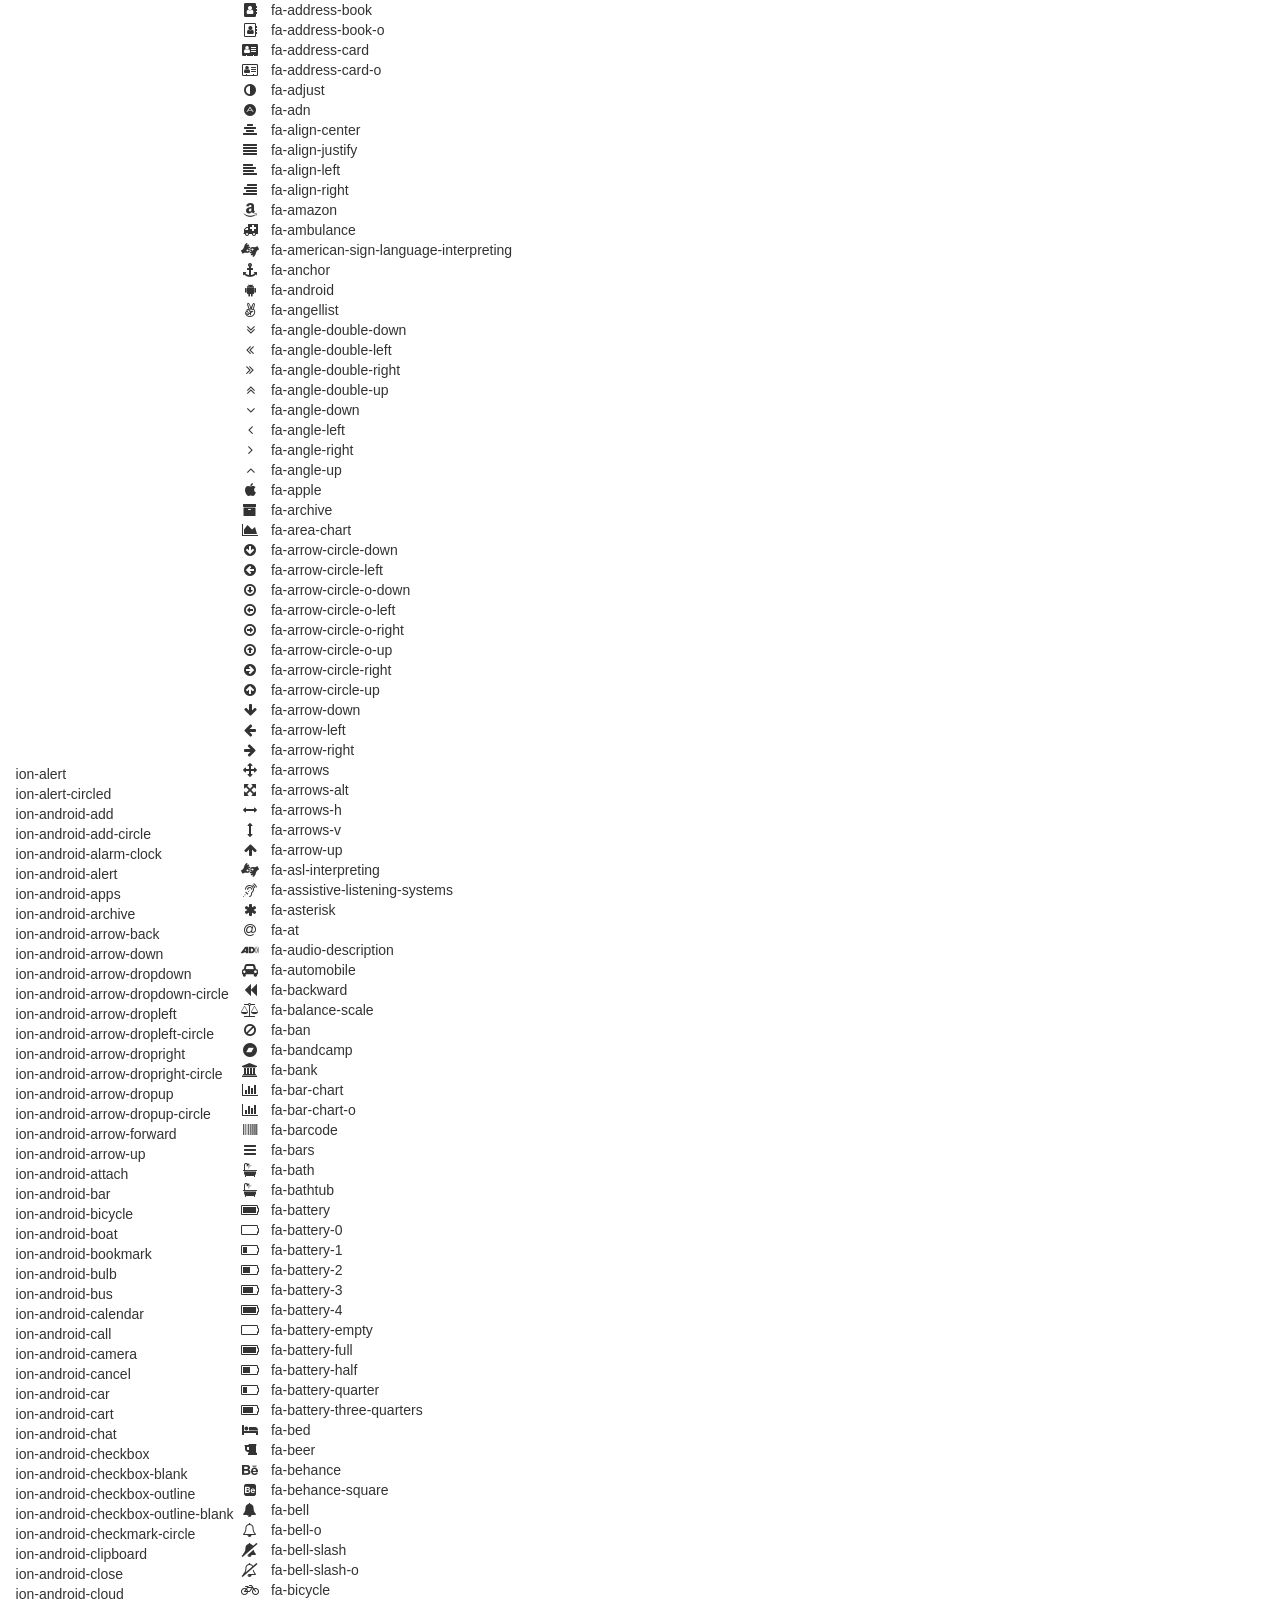
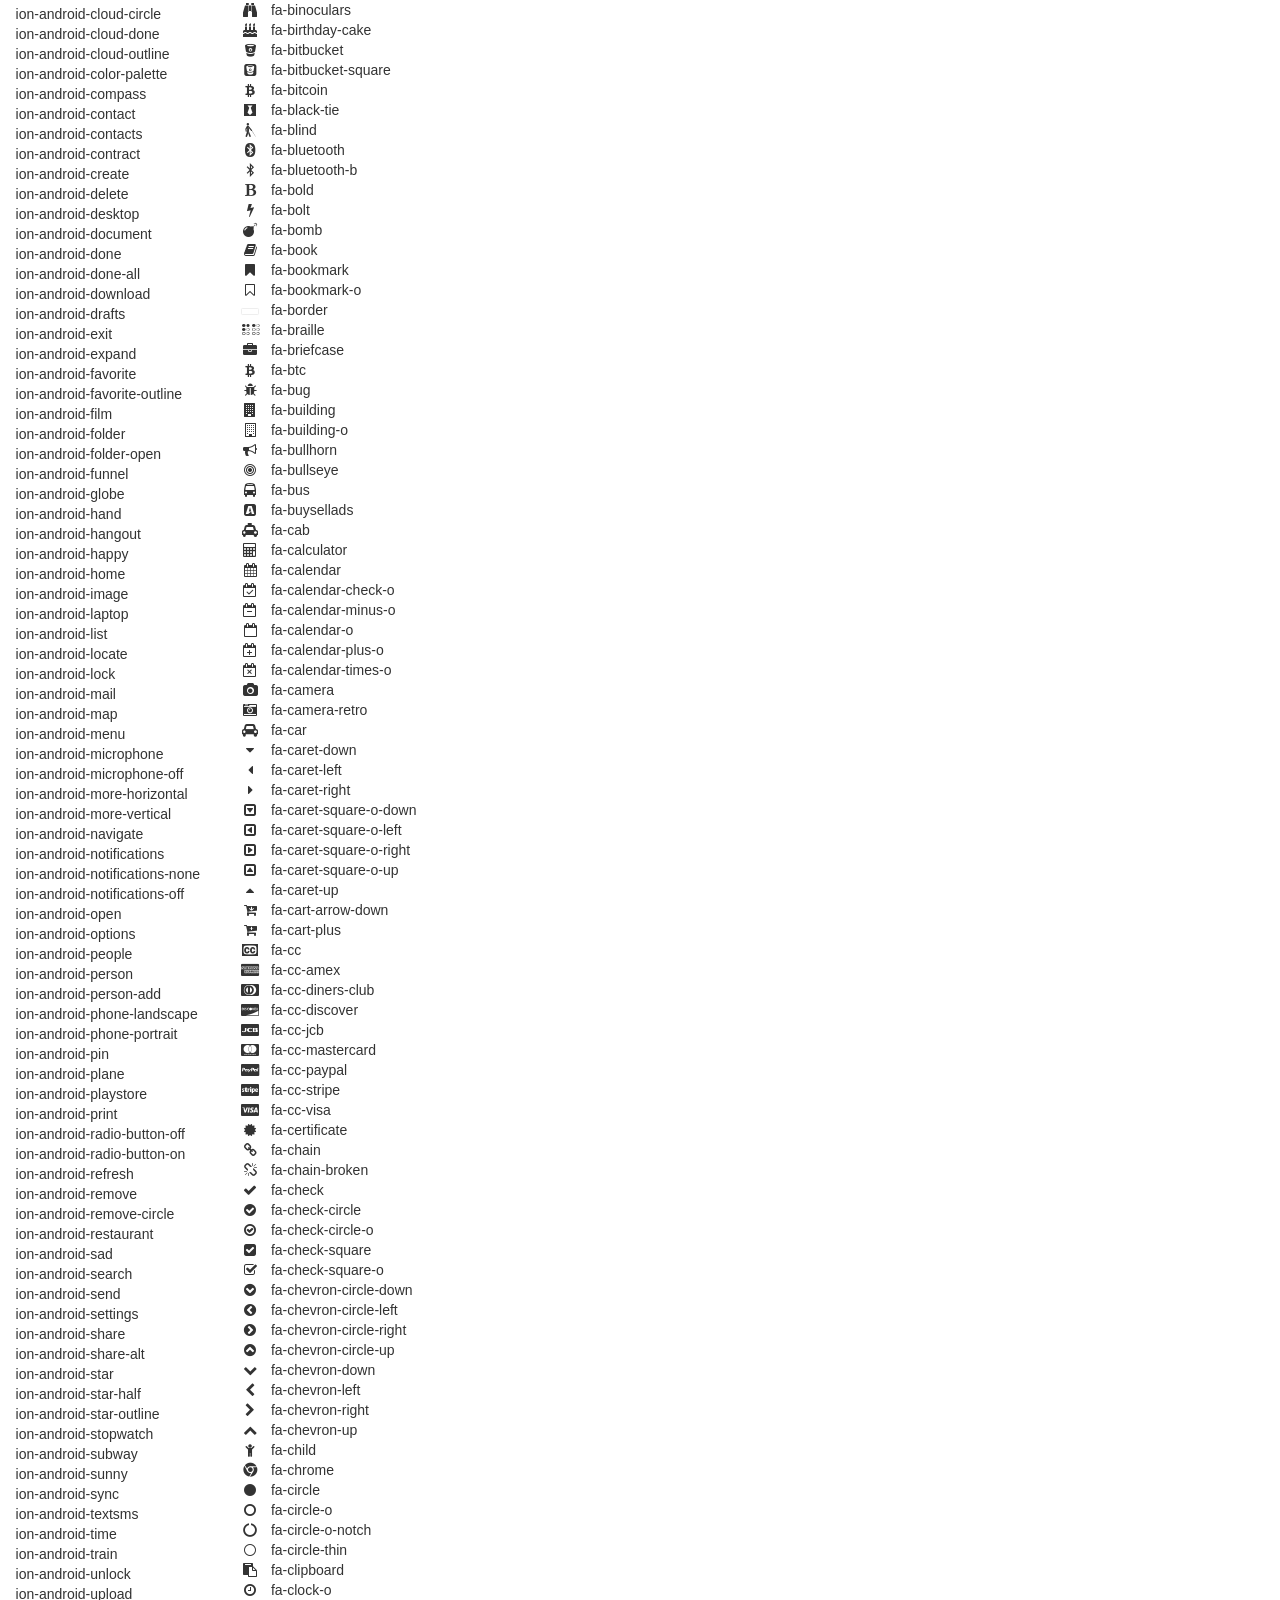
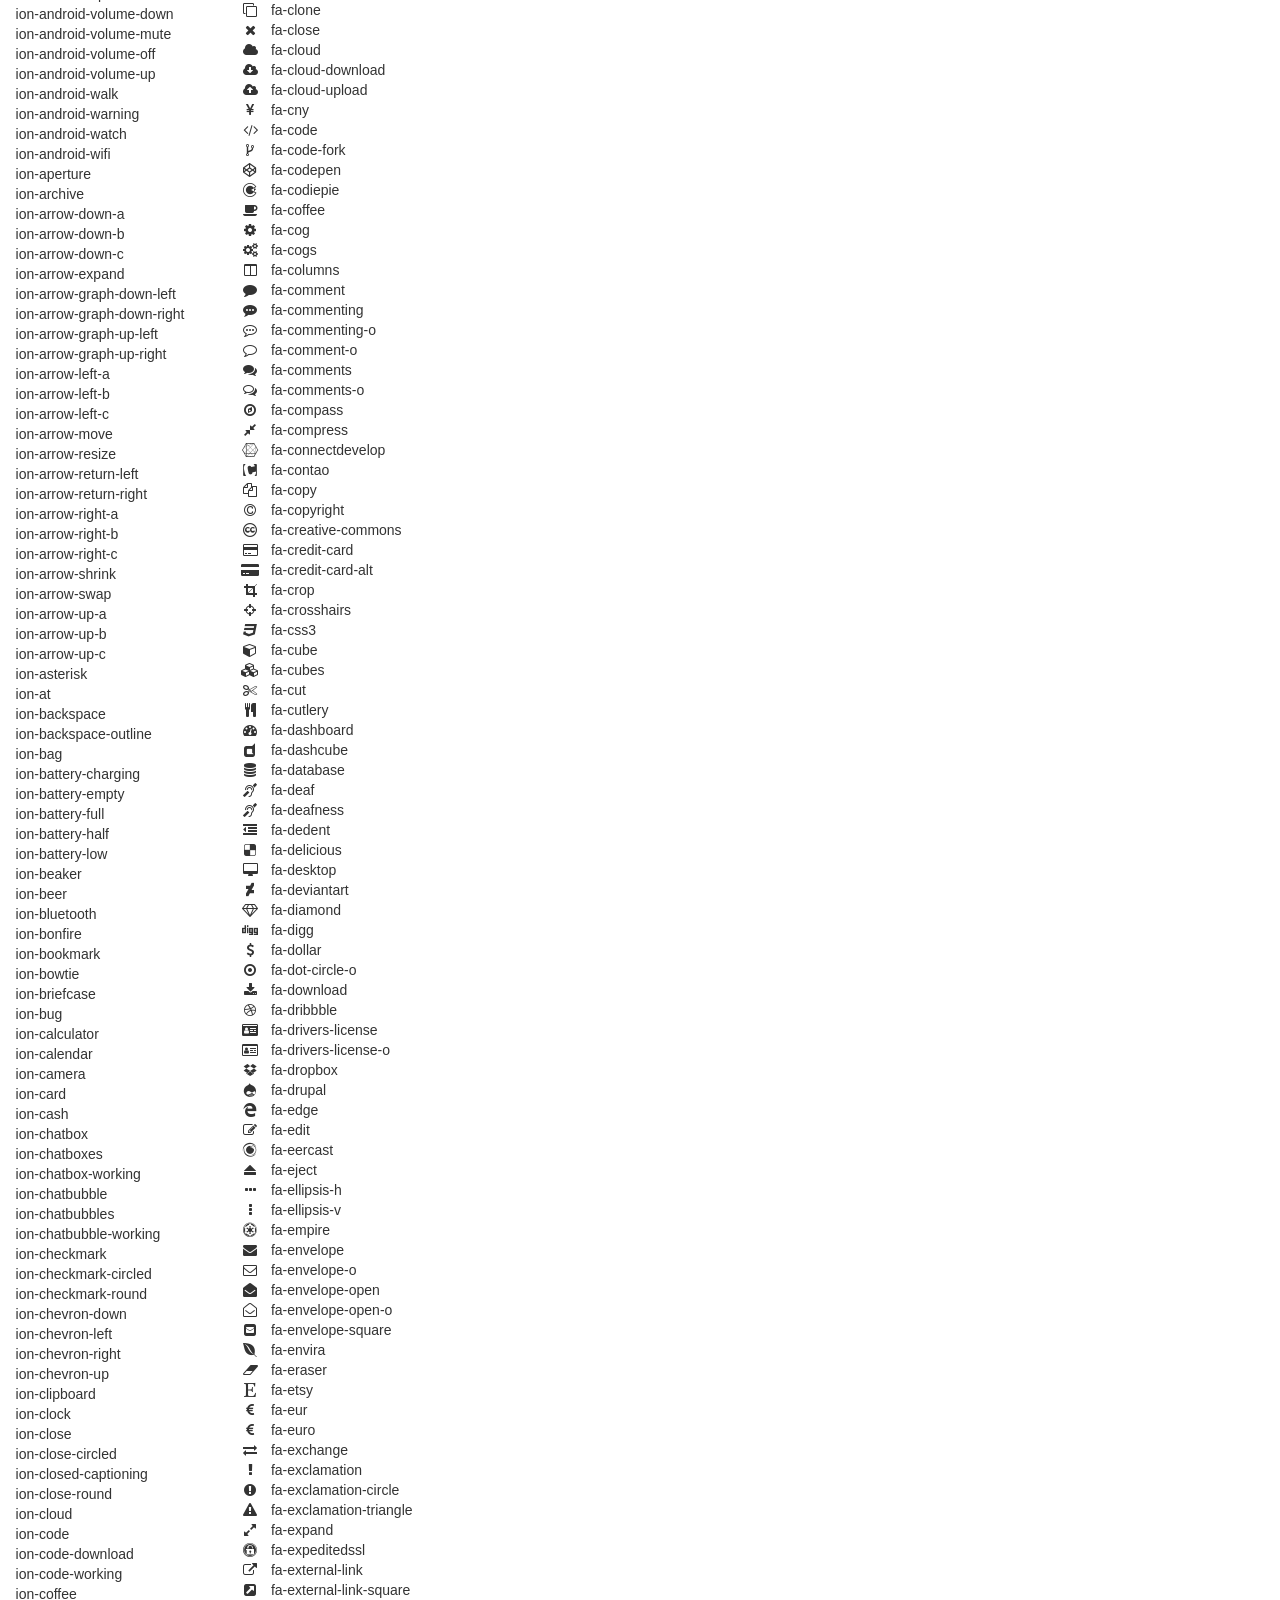
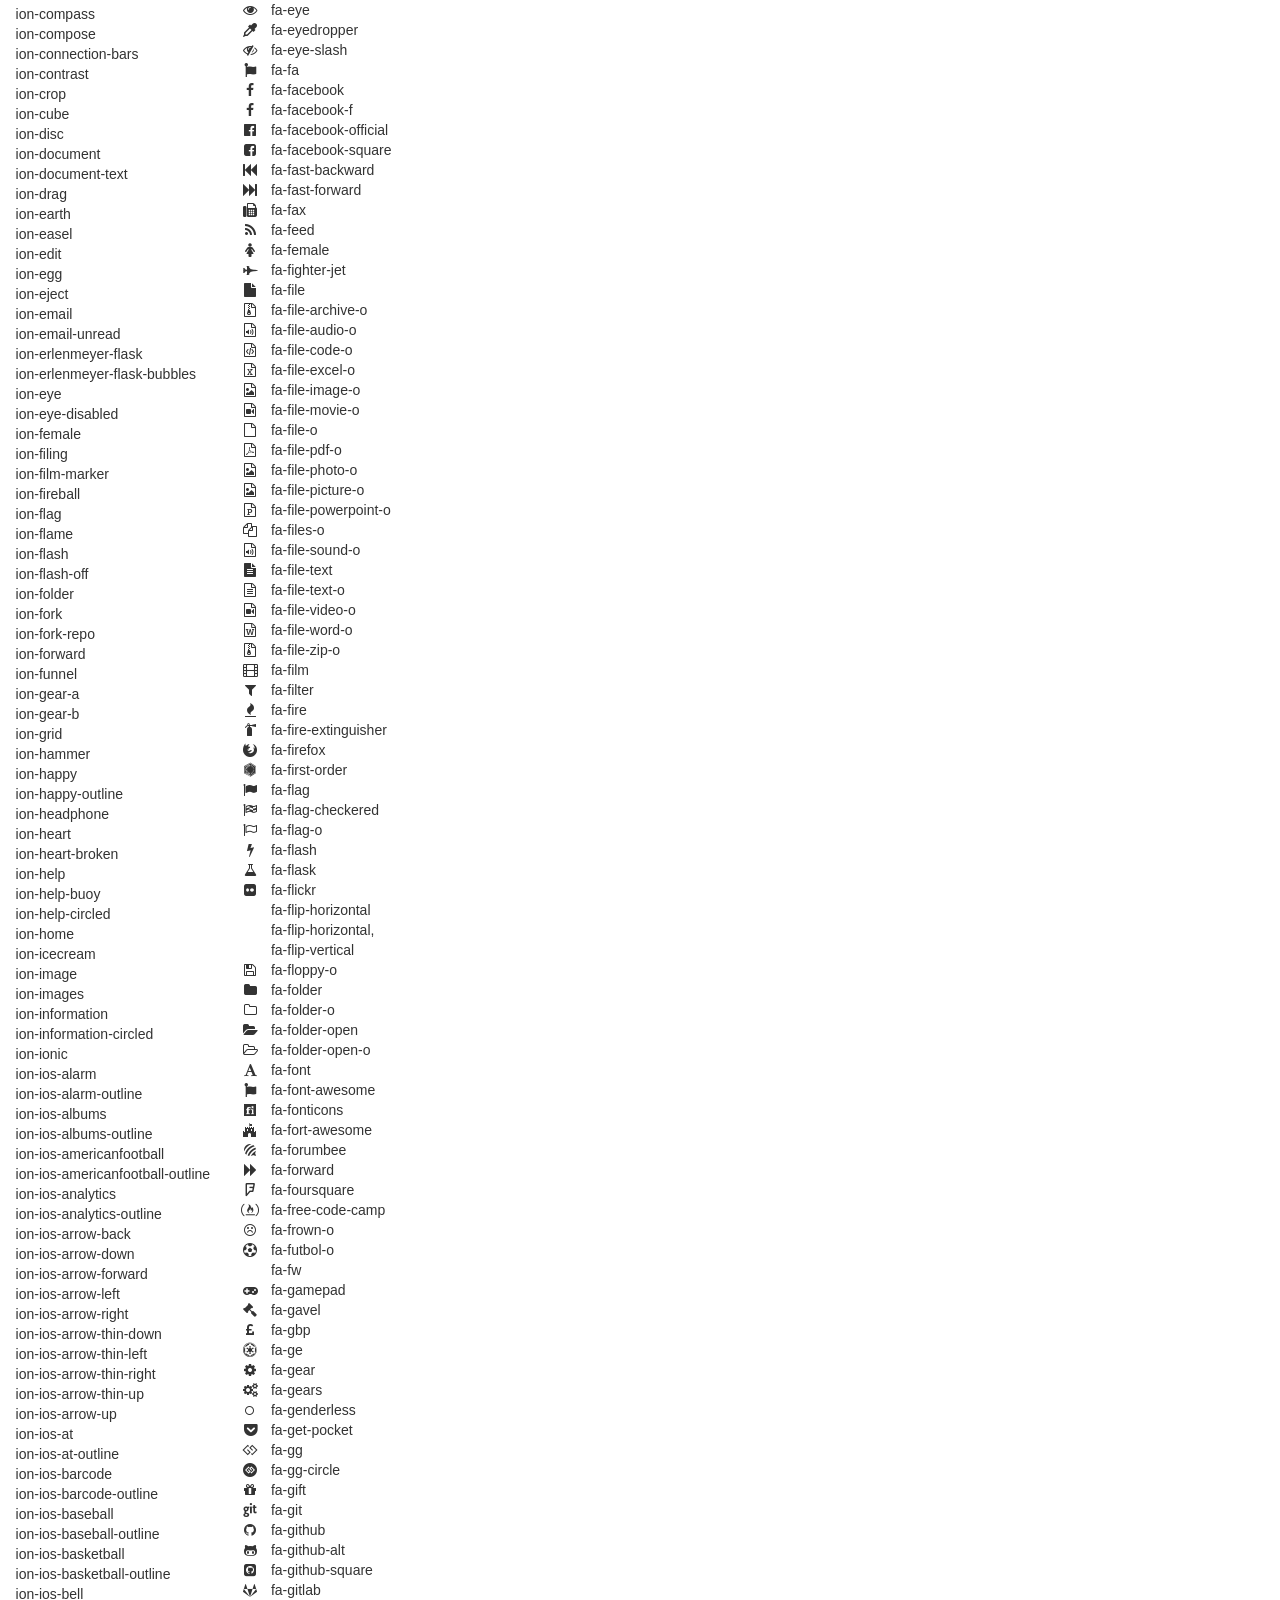
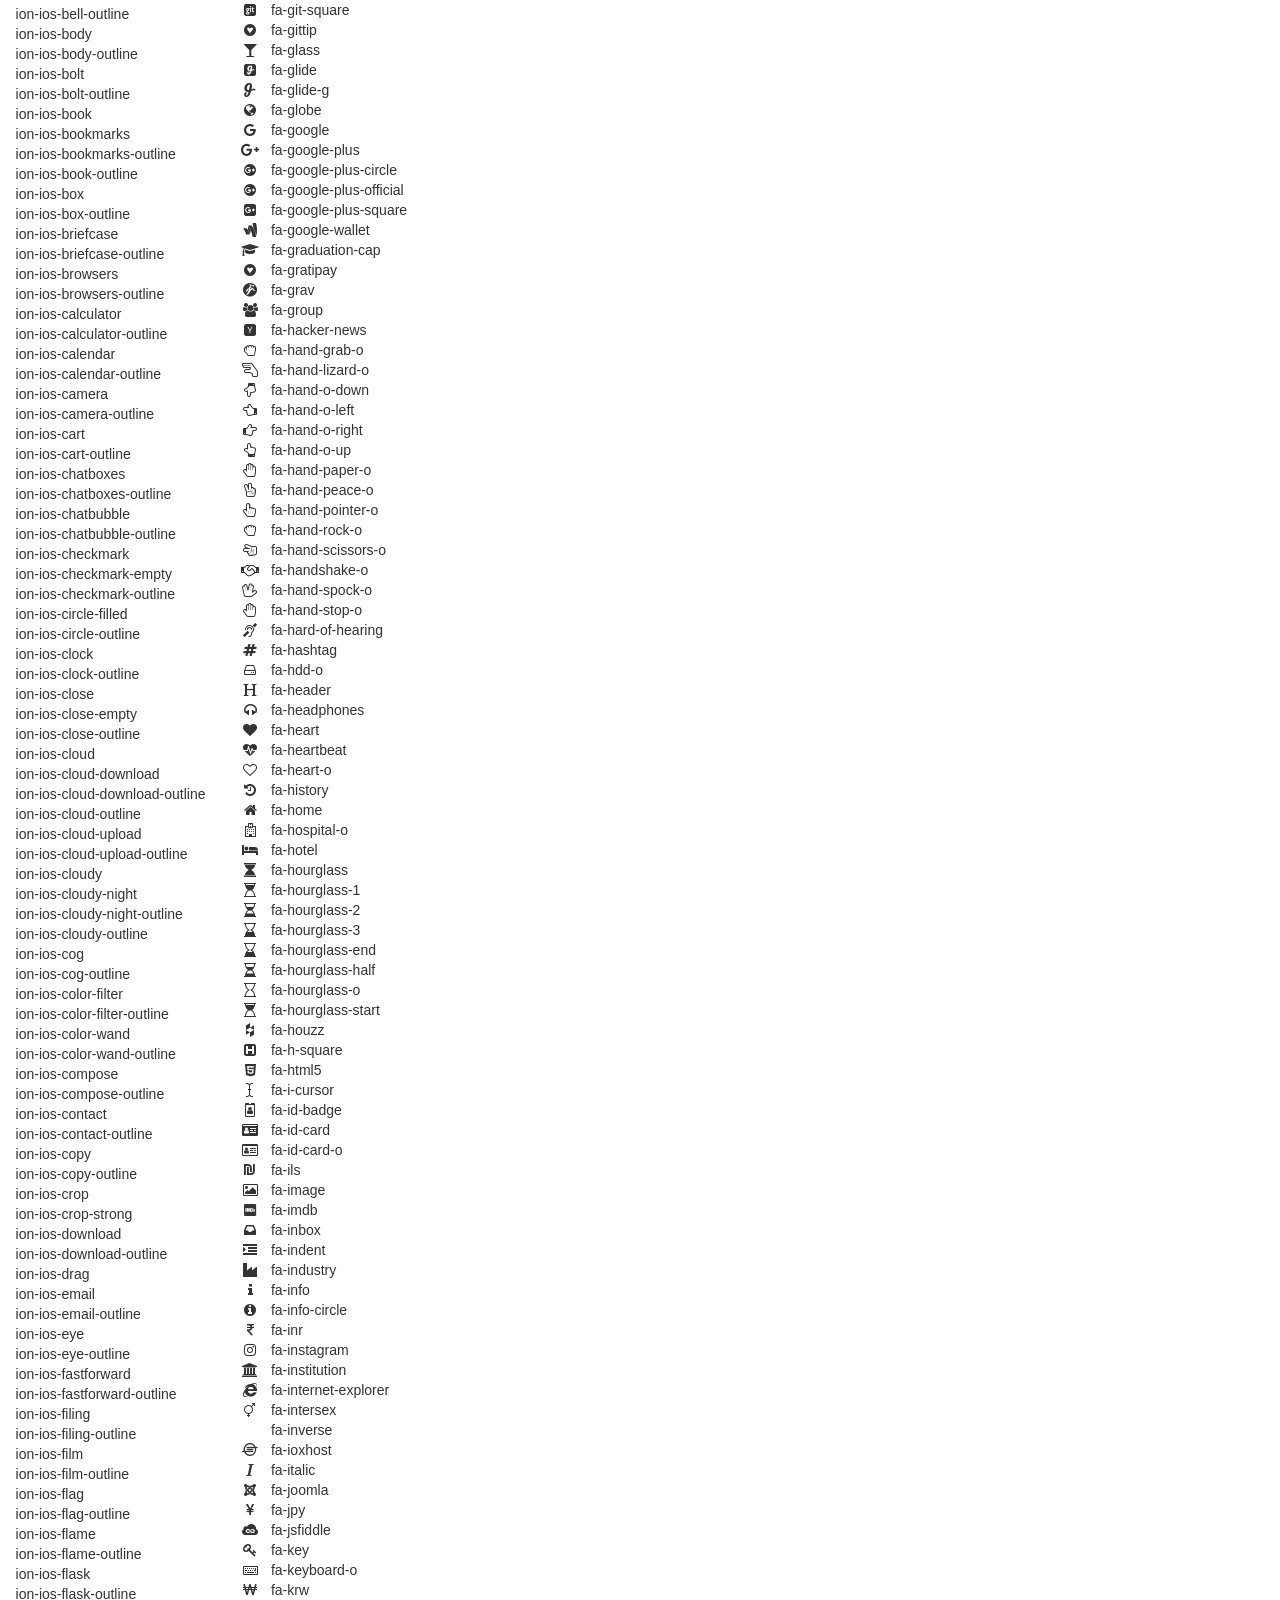
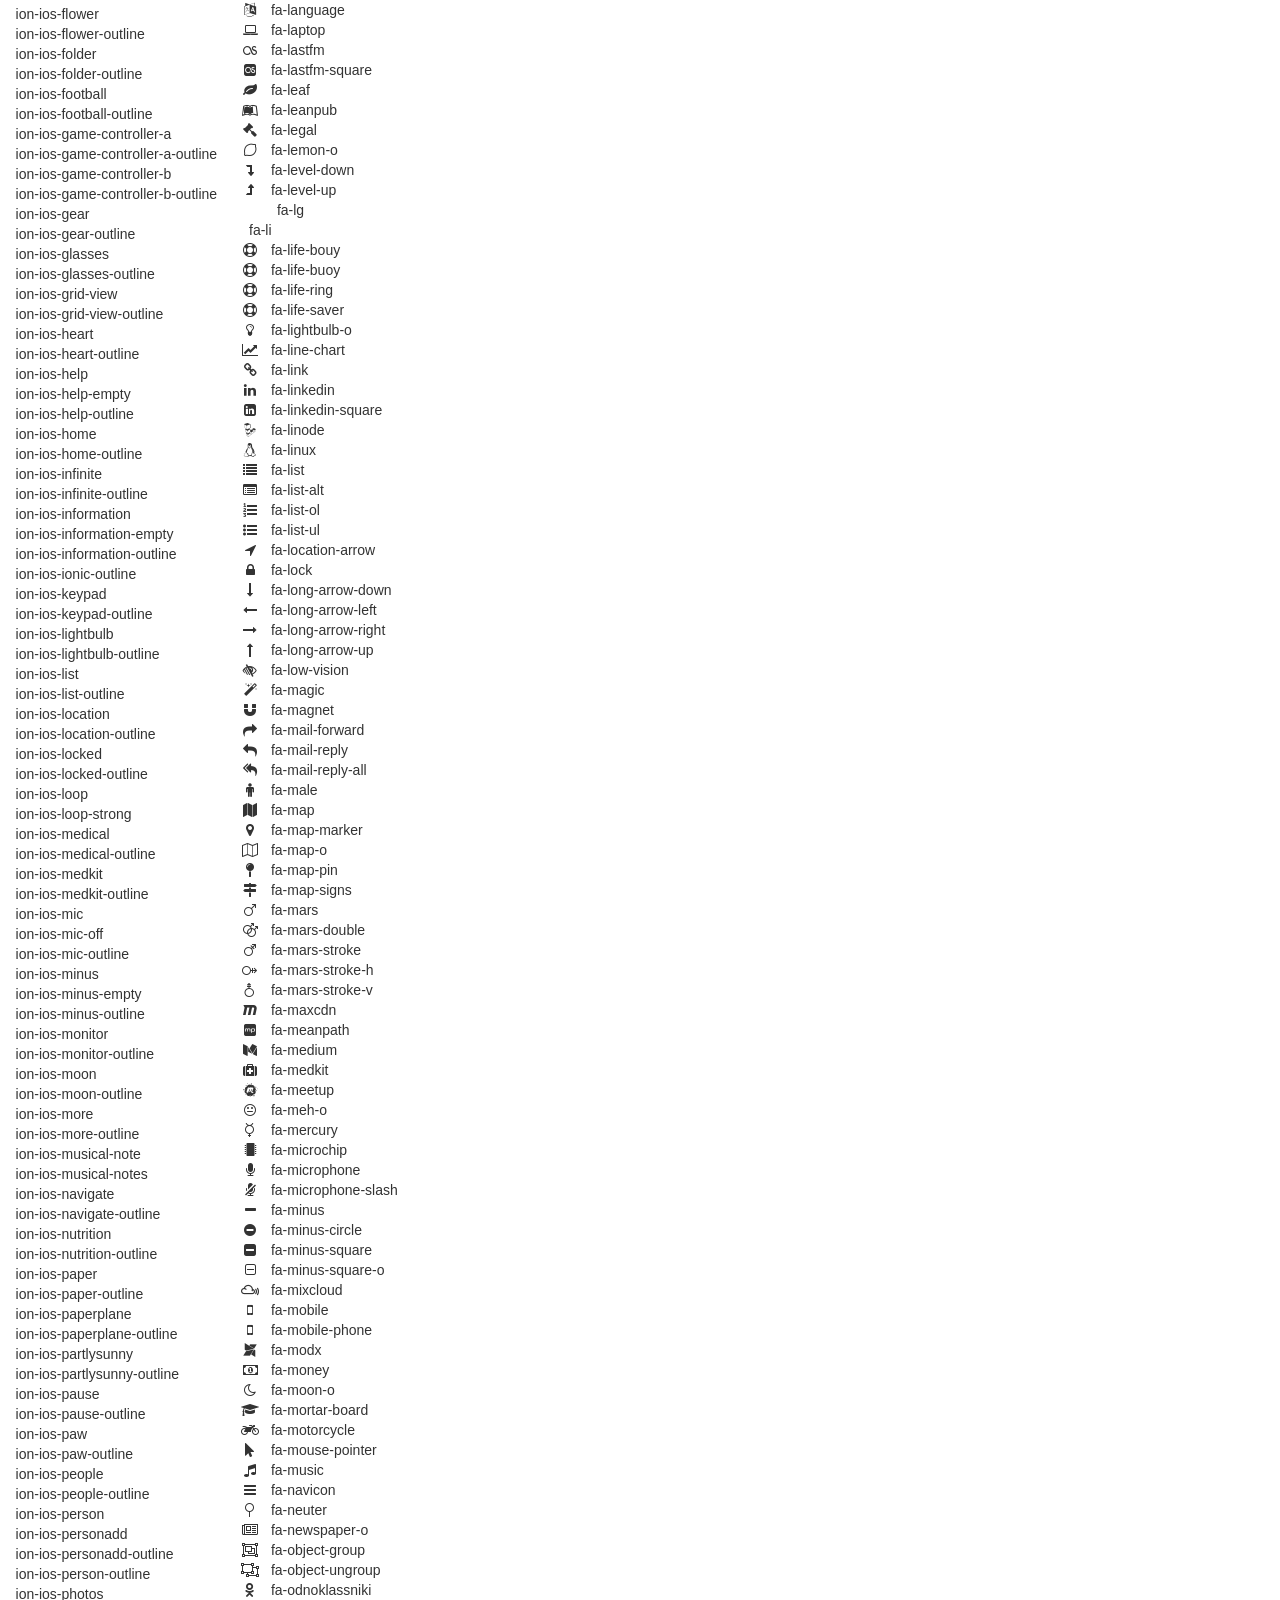
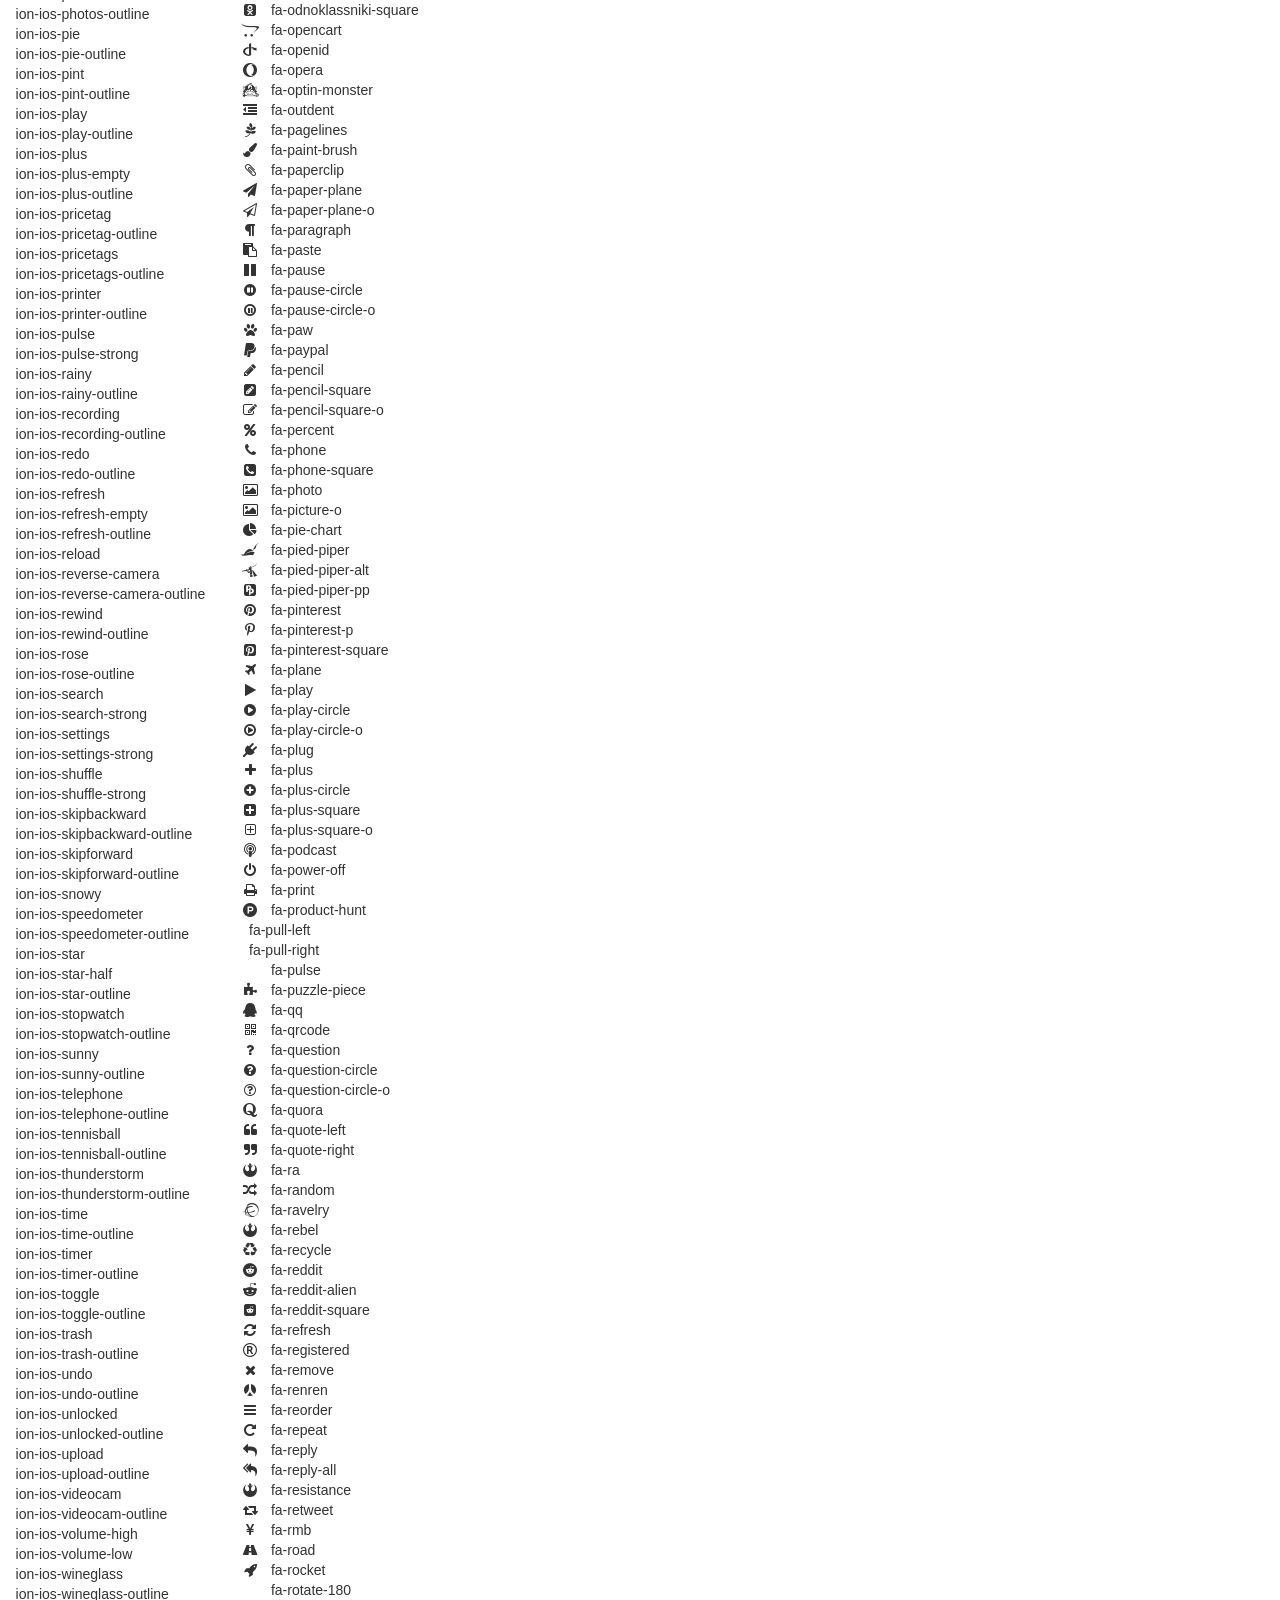
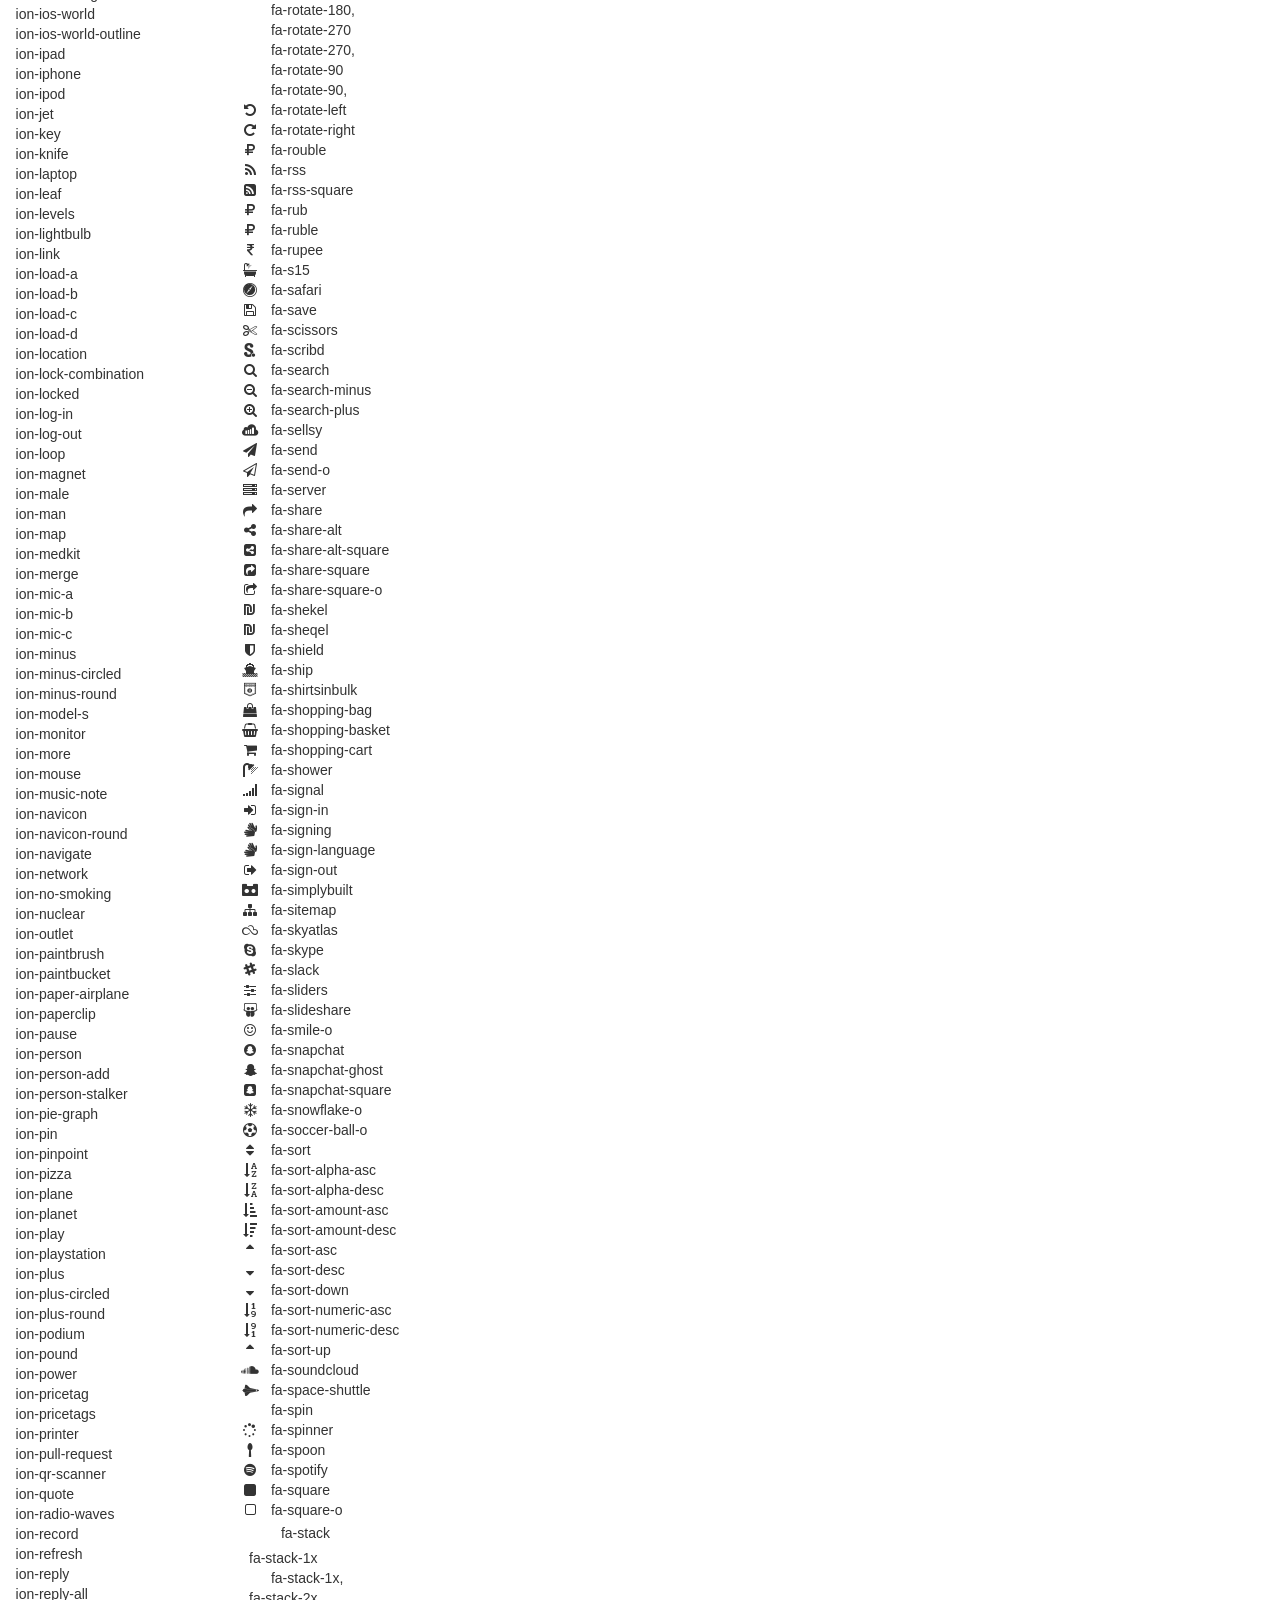
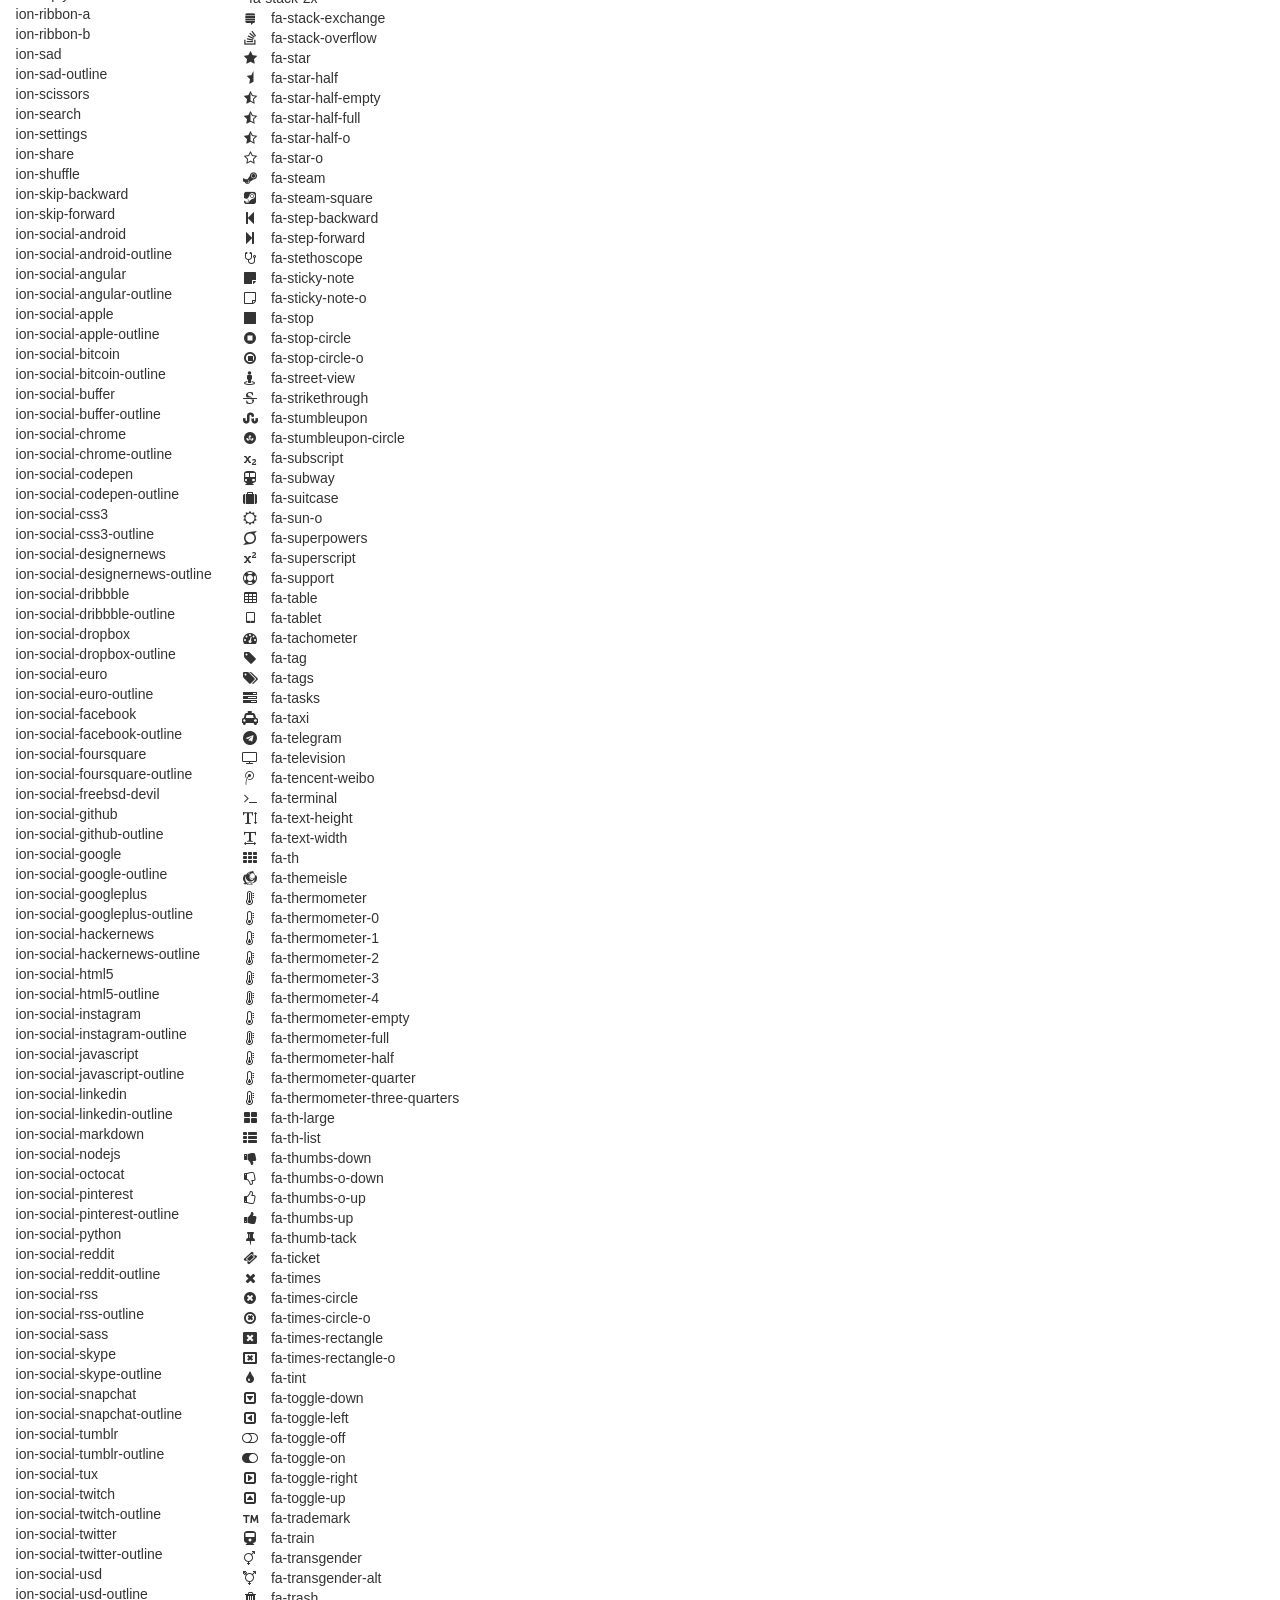
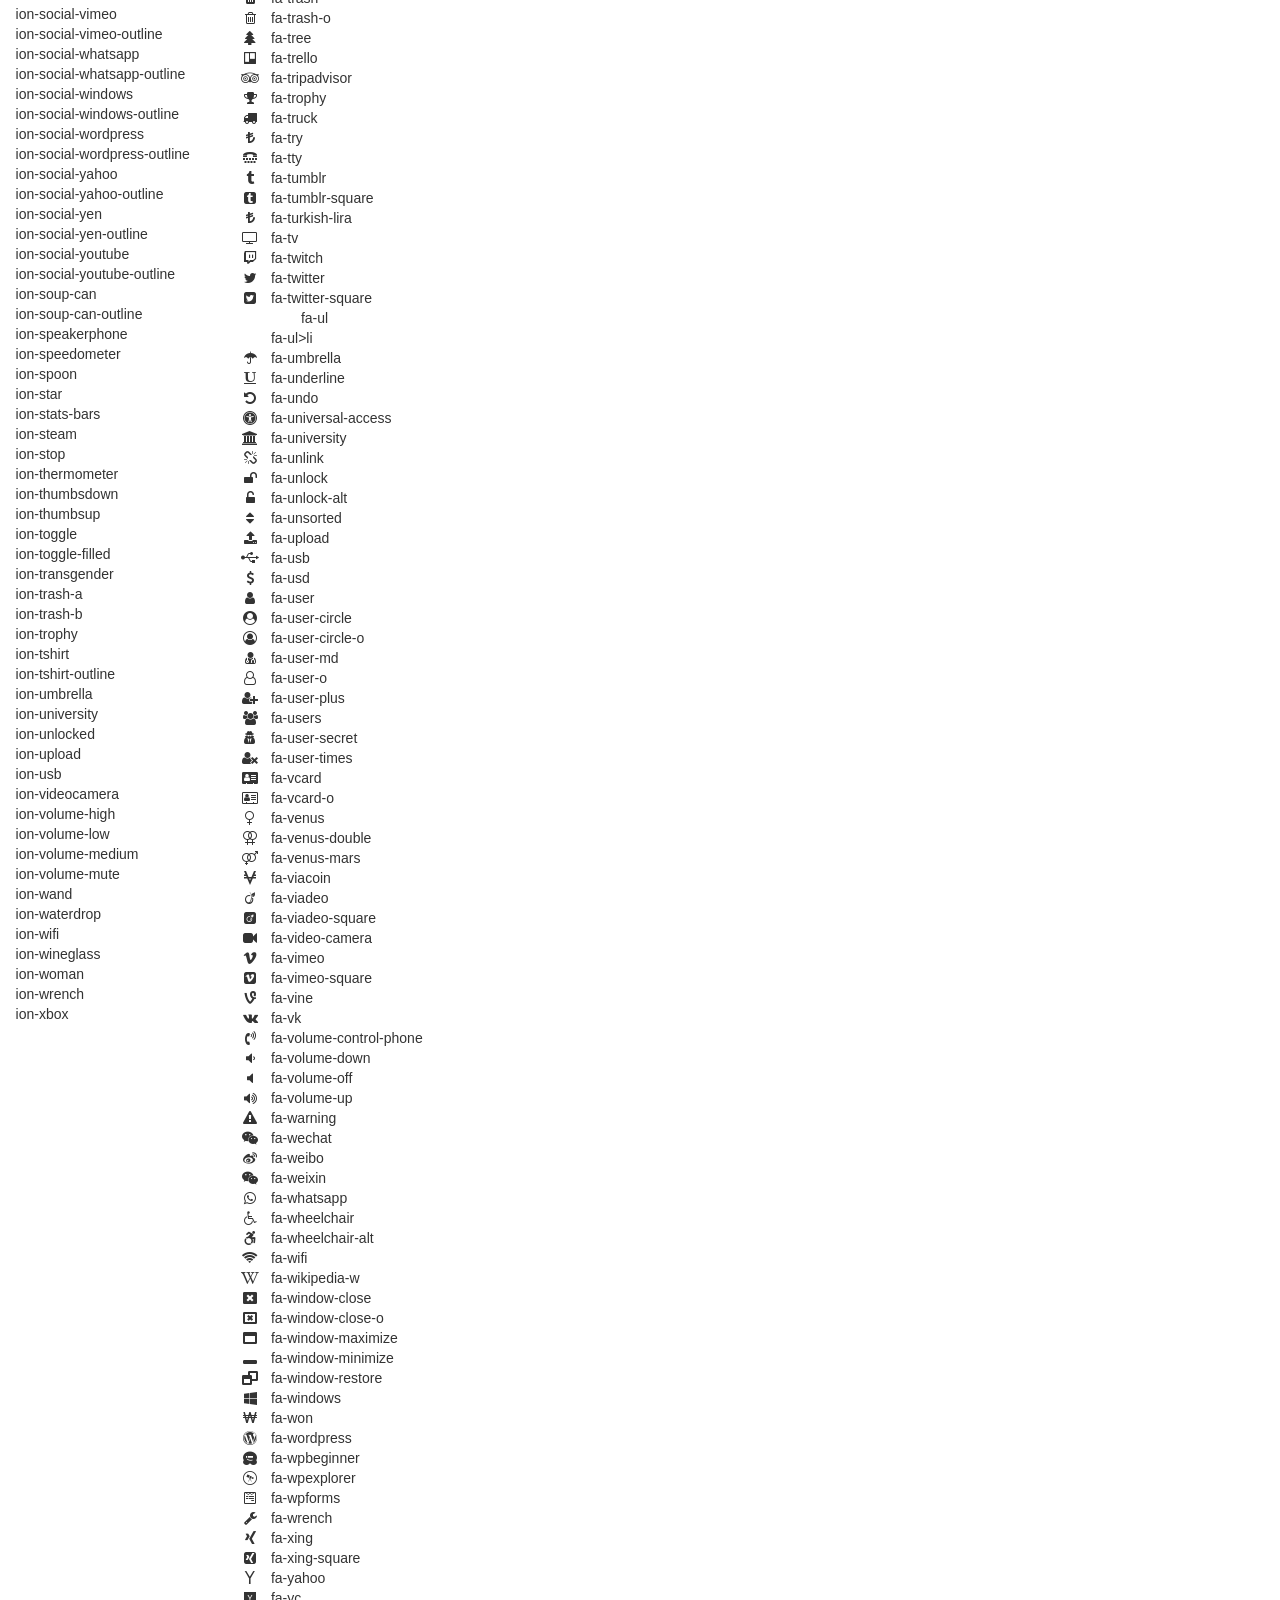
==== src/main/webapp/ion.html @ 897a2fef "Admin LTE giydirildi Post sonrası iç sayfada açılma sorunu giderildi Sayflarda hatalar var düzeltile" ====
<!DOCTYPE html>
<html>
<head>
  <meta charset="utf-8">
  <meta http-equiv="X-UA-Compatible" content="IE=edge">
  <title>AdminLTE 2 | Dashboard</title>
  <link rel="stylesheet" href="s/bootstrap.min.css">
  <link rel="stylesheet" href="s/ionicons.min.css">
  <link rel="stylesheet" href="s/font-awesome/css/font-awesome.min.css">
</head>

<body>

<table>

<tr>

<td>

&nbsp; <i class="ion-alert"></i> &nbsp; ion-alert <br>
&nbsp; <i class="ion-alert-circled"></i> &nbsp; ion-alert-circled<br>
&nbsp; <i class="ion-android-add"></i> &nbsp; ion-android-add<br>
&nbsp; <i class="ion-android-add-circle"></i> &nbsp; ion-android-add-circle<br>
&nbsp; <i class="ion-android-alarm-clock"></i> &nbsp; ion-android-alarm-clock<br>
&nbsp; <i class="ion-android-alert"></i> &nbsp; ion-android-alert<br>
&nbsp; <i class="ion-android-apps"></i> &nbsp; ion-android-apps<br>
&nbsp; <i class="ion-android-archive"></i> &nbsp; ion-android-archive<br>
&nbsp; <i class="ion-android-arrow-back"></i> &nbsp; ion-android-arrow-back<br>
&nbsp; <i class="ion-android-arrow-down"></i> &nbsp; ion-android-arrow-down<br>
&nbsp; <i class="ion-android-arrow-dropdown"></i> &nbsp; ion-android-arrow-dropdown<br>
&nbsp; <i class="ion-android-arrow-dropdown-circle"></i> &nbsp; ion-android-arrow-dropdown-circle<br>
&nbsp; <i class="ion-android-arrow-dropleft"></i> &nbsp; ion-android-arrow-dropleft<br>
&nbsp; <i class="ion-android-arrow-dropleft-circle"></i> &nbsp; ion-android-arrow-dropleft-circle<br>
&nbsp; <i class="ion-android-arrow-dropright"></i> &nbsp; ion-android-arrow-dropright<br>
&nbsp; <i class="ion-android-arrow-dropright-circle"></i> &nbsp; ion-android-arrow-dropright-circle<br>
&nbsp; <i class="ion-android-arrow-dropup"></i> &nbsp; ion-android-arrow-dropup<br>
&nbsp; <i class="ion-android-arrow-dropup-circle"></i> &nbsp; ion-android-arrow-dropup-circle<br>
&nbsp; <i class="ion-android-arrow-forward"></i> &nbsp; ion-android-arrow-forward<br>
&nbsp; <i class="ion-android-arrow-up"></i> &nbsp; ion-android-arrow-up<br>
&nbsp; <i class="ion-android-attach"></i> &nbsp; ion-android-attach<br>
&nbsp; <i class="ion-android-bar"></i> &nbsp; ion-android-bar<br>
&nbsp; <i class="ion-android-bicycle"></i> &nbsp; ion-android-bicycle<br>
&nbsp; <i class="ion-android-boat"></i> &nbsp; ion-android-boat<br>
&nbsp; <i class="ion-android-bookmark"></i> &nbsp; ion-android-bookmark<br>
&nbsp; <i class="ion-android-bulb"></i> &nbsp; ion-android-bulb<br>
&nbsp; <i class="ion-android-bus"></i> &nbsp; ion-android-bus<br>
&nbsp; <i class="ion-android-calendar"></i> &nbsp; ion-android-calendar<br>
&nbsp; <i class="ion-android-call"></i> &nbsp; ion-android-call<br>
&nbsp; <i class="ion-android-camera"></i> &nbsp; ion-android-camera<br>
&nbsp; <i class="ion-android-cancel"></i> &nbsp; ion-android-cancel<br>
&nbsp; <i class="ion-android-car"></i> &nbsp; ion-android-car<br>
&nbsp; <i class="ion-android-cart"></i> &nbsp; ion-android-cart<br>
&nbsp; <i class="ion-android-chat"></i> &nbsp; ion-android-chat<br>
&nbsp; <i class="ion-android-checkbox"></i> &nbsp; ion-android-checkbox<br>
&nbsp; <i class="ion-android-checkbox-blank"></i> &nbsp; ion-android-checkbox-blank<br>
&nbsp; <i class="ion-android-checkbox-outline"></i> &nbsp; ion-android-checkbox-outline<br>
&nbsp; <i class="ion-android-checkbox-outline-blank"></i> &nbsp; ion-android-checkbox-outline-blank<br>
&nbsp; <i class="ion-android-checkmark-circle"></i> &nbsp; ion-android-checkmark-circle<br>
&nbsp; <i class="ion-android-clipboard"></i> &nbsp; ion-android-clipboard<br>
&nbsp; <i class="ion-android-close"></i> &nbsp; ion-android-close<br>
&nbsp; <i class="ion-android-cloud"></i> &nbsp; ion-android-cloud<br>
&nbsp; <i class="ion-android-cloud-circle"></i> &nbsp; ion-android-cloud-circle<br>
&nbsp; <i class="ion-android-cloud-done"></i> &nbsp; ion-android-cloud-done<br>
&nbsp; <i class="ion-android-cloud-outline"></i> &nbsp; ion-android-cloud-outline<br>
&nbsp; <i class="ion-android-color-palette"></i> &nbsp; ion-android-color-palette<br>
&nbsp; <i class="ion-android-compass"></i> &nbsp; ion-android-compass<br>
&nbsp; <i class="ion-android-contact"></i> &nbsp; ion-android-contact<br>
&nbsp; <i class="ion-android-contacts"></i> &nbsp; ion-android-contacts<br>
&nbsp; <i class="ion-android-contract"></i> &nbsp; ion-android-contract<br>
&nbsp; <i class="ion-android-create"></i> &nbsp; ion-android-create<br>
&nbsp; <i class="ion-android-delete"></i> &nbsp; ion-android-delete<br>
&nbsp; <i class="ion-android-desktop"></i> &nbsp; ion-android-desktop<br>
&nbsp; <i class="ion-android-document"></i> &nbsp; ion-android-document<br>
&nbsp; <i class="ion-android-done"></i> &nbsp; ion-android-done<br>
&nbsp; <i class="ion-android-done-all"></i> &nbsp; ion-android-done-all<br>
&nbsp; <i class="ion-android-download"></i> &nbsp; ion-android-download<br>
&nbsp; <i class="ion-android-drafts"></i> &nbsp; ion-android-drafts<br>
&nbsp; <i class="ion-android-exit"></i> &nbsp; ion-android-exit<br>
&nbsp; <i class="ion-android-expand"></i> &nbsp; ion-android-expand<br>
&nbsp; <i class="ion-android-favorite"></i> &nbsp; ion-android-favorite<br>
&nbsp; <i class="ion-android-favorite-outline"></i> &nbsp; ion-android-favorite-outline<br>
&nbsp; <i class="ion-android-film"></i> &nbsp; ion-android-film<br>
&nbsp; <i class="ion-android-folder"></i> &nbsp; ion-android-folder<br>
&nbsp; <i class="ion-android-folder-open"></i> &nbsp; ion-android-folder-open<br>
&nbsp; <i class="ion-android-funnel"></i> &nbsp; ion-android-funnel<br>
&nbsp; <i class="ion-android-globe"></i> &nbsp; ion-android-globe<br>
&nbsp; <i class="ion-android-hand"></i> &nbsp; ion-android-hand<br>
&nbsp; <i class="ion-android-hangout"></i> &nbsp; ion-android-hangout<br>
&nbsp; <i class="ion-android-happy"></i> &nbsp; ion-android-happy<br>
&nbsp; <i class="ion-android-home"></i> &nbsp; ion-android-home<br>
&nbsp; <i class="ion-android-image"></i> &nbsp; ion-android-image<br>
&nbsp; <i class="ion-android-laptop"></i> &nbsp; ion-android-laptop<br>
&nbsp; <i class="ion-android-list"></i> &nbsp; ion-android-list<br>
&nbsp; <i class="ion-android-locate"></i> &nbsp; ion-android-locate<br>
&nbsp; <i class="ion-android-lock"></i> &nbsp; ion-android-lock<br>
&nbsp; <i class="ion-android-mail"></i> &nbsp; ion-android-mail<br>
&nbsp; <i class="ion-android-map"></i> &nbsp; ion-android-map<br>
&nbsp; <i class="ion-android-menu"></i> &nbsp; ion-android-menu<br>
&nbsp; <i class="ion-android-microphone"></i> &nbsp; ion-android-microphone<br>
&nbsp; <i class="ion-android-microphone-off"></i> &nbsp; ion-android-microphone-off<br>
&nbsp; <i class="ion-android-more-horizontal"></i> &nbsp; ion-android-more-horizontal<br>
&nbsp; <i class="ion-android-more-vertical"></i> &nbsp; ion-android-more-vertical<br>
&nbsp; <i class="ion-android-navigate"></i> &nbsp; ion-android-navigate<br>
&nbsp; <i class="ion-android-notifications"></i> &nbsp; ion-android-notifications<br>
&nbsp; <i class="ion-android-notifications-none"></i> &nbsp; ion-android-notifications-none<br>
&nbsp; <i class="ion-android-notifications-off"></i> &nbsp; ion-android-notifications-off<br>
&nbsp; <i class="ion-android-open"></i> &nbsp; ion-android-open<br>
&nbsp; <i class="ion-android-options"></i> &nbsp; ion-android-options<br>
&nbsp; <i class="ion-android-people"></i> &nbsp; ion-android-people<br>
&nbsp; <i class="ion-android-person"></i> &nbsp; ion-android-person<br>
&nbsp; <i class="ion-android-person-add"></i> &nbsp; ion-android-person-add<br>
&nbsp; <i class="ion-android-phone-landscape"></i> &nbsp; ion-android-phone-landscape<br>
&nbsp; <i class="ion-android-phone-portrait"></i> &nbsp; ion-android-phone-portrait<br>
&nbsp; <i class="ion-android-pin"></i> &nbsp; ion-android-pin<br>
&nbsp; <i class="ion-android-plane"></i> &nbsp; ion-android-plane<br>
&nbsp; <i class="ion-android-playstore"></i> &nbsp; ion-android-playstore<br>
&nbsp; <i class="ion-android-print"></i> &nbsp; ion-android-print<br>
&nbsp; <i class="ion-android-radio-button-off"></i> &nbsp; ion-android-radio-button-off<br>
&nbsp; <i class="ion-android-radio-button-on"></i> &nbsp; ion-android-radio-button-on<br>
&nbsp; <i class="ion-android-refresh"></i> &nbsp; ion-android-refresh<br>
&nbsp; <i class="ion-android-remove"></i> &nbsp; ion-android-remove<br>
&nbsp; <i class="ion-android-remove-circle"></i> &nbsp; ion-android-remove-circle<br>
&nbsp; <i class="ion-android-restaurant"></i> &nbsp; ion-android-restaurant<br>
&nbsp; <i class="ion-android-sad"></i> &nbsp; ion-android-sad<br>
&nbsp; <i class="ion-android-search"></i> &nbsp; ion-android-search<br>
&nbsp; <i class="ion-android-send"></i> &nbsp; ion-android-send<br>
&nbsp; <i class="ion-android-settings"></i> &nbsp; ion-android-settings<br>
&nbsp; <i class="ion-android-share"></i> &nbsp; ion-android-share<br>
&nbsp; <i class="ion-android-share-alt"></i> &nbsp; ion-android-share-alt<br>
&nbsp; <i class="ion-android-star"></i> &nbsp; ion-android-star<br>
&nbsp; <i class="ion-android-star-half"></i> &nbsp; ion-android-star-half<br>
&nbsp; <i class="ion-android-star-outline"></i> &nbsp; ion-android-star-outline<br>
&nbsp; <i class="ion-android-stopwatch"></i> &nbsp; ion-android-stopwatch<br>
&nbsp; <i class="ion-android-subway"></i> &nbsp; ion-android-subway<br>
&nbsp; <i class="ion-android-sunny"></i> &nbsp; ion-android-sunny<br>
&nbsp; <i class="ion-android-sync"></i> &nbsp; ion-android-sync<br>
&nbsp; <i class="ion-android-textsms"></i> &nbsp; ion-android-textsms<br>
&nbsp; <i class="ion-android-time"></i> &nbsp; ion-android-time<br>
&nbsp; <i class="ion-android-train"></i> &nbsp; ion-android-train<br>
&nbsp; <i class="ion-android-unlock"></i> &nbsp; ion-android-unlock<br>
&nbsp; <i class="ion-android-upload"></i> &nbsp; ion-android-upload<br>
&nbsp; <i class="ion-android-volume-down"></i> &nbsp; ion-android-volume-down<br>
&nbsp; <i class="ion-android-volume-mute"></i> &nbsp; ion-android-volume-mute<br>
&nbsp; <i class="ion-android-volume-off"></i> &nbsp; ion-android-volume-off<br>
&nbsp; <i class="ion-android-volume-up"></i> &nbsp; ion-android-volume-up<br>
&nbsp; <i class="ion-android-walk"></i> &nbsp; ion-android-walk<br>
&nbsp; <i class="ion-android-warning"></i> &nbsp; ion-android-warning<br>
&nbsp; <i class="ion-android-watch"></i> &nbsp; ion-android-watch<br>
&nbsp; <i class="ion-android-wifi"></i> &nbsp; ion-android-wifi<br>
&nbsp; <i class="ion-aperture"></i> &nbsp; ion-aperture<br>
&nbsp; <i class="ion-archive"></i> &nbsp; ion-archive<br>
&nbsp; <i class="ion-arrow-down-a"></i> &nbsp; ion-arrow-down-a<br>
&nbsp; <i class="ion-arrow-down-b"></i> &nbsp; ion-arrow-down-b<br>
&nbsp; <i class="ion-arrow-down-c"></i> &nbsp; ion-arrow-down-c<br>
&nbsp; <i class="ion-arrow-expand"></i> &nbsp; ion-arrow-expand<br>
&nbsp; <i class="ion-arrow-graph-down-left"></i> &nbsp; ion-arrow-graph-down-left<br>
&nbsp; <i class="ion-arrow-graph-down-right"></i> &nbsp; ion-arrow-graph-down-right<br>
&nbsp; <i class="ion-arrow-graph-up-left"></i> &nbsp; ion-arrow-graph-up-left<br>
&nbsp; <i class="ion-arrow-graph-up-right"></i> &nbsp; ion-arrow-graph-up-right<br>
&nbsp; <i class="ion-arrow-left-a"></i> &nbsp; ion-arrow-left-a<br>
&nbsp; <i class="ion-arrow-left-b"></i> &nbsp; ion-arrow-left-b<br>
&nbsp; <i class="ion-arrow-left-c"></i> &nbsp; ion-arrow-left-c<br>
&nbsp; <i class="ion-arrow-move"></i> &nbsp; ion-arrow-move<br>
&nbsp; <i class="ion-arrow-resize"></i> &nbsp; ion-arrow-resize<br>
&nbsp; <i class="ion-arrow-return-left"></i> &nbsp; ion-arrow-return-left<br>
&nbsp; <i class="ion-arrow-return-right"></i> &nbsp; ion-arrow-return-right<br>
&nbsp; <i class="ion-arrow-right-a"></i> &nbsp; ion-arrow-right-a<br>
&nbsp; <i class="ion-arrow-right-b"></i> &nbsp; ion-arrow-right-b<br>
&nbsp; <i class="ion-arrow-right-c"></i> &nbsp; ion-arrow-right-c<br>
&nbsp; <i class="ion-arrow-shrink"></i> &nbsp; ion-arrow-shrink<br>
&nbsp; <i class="ion-arrow-swap"></i> &nbsp; ion-arrow-swap<br>
&nbsp; <i class="ion-arrow-up-a"></i> &nbsp; ion-arrow-up-a<br>
&nbsp; <i class="ion-arrow-up-b"></i> &nbsp; ion-arrow-up-b<br>
&nbsp; <i class="ion-arrow-up-c"></i> &nbsp; ion-arrow-up-c<br>
&nbsp; <i class="ion-asterisk"></i> &nbsp; ion-asterisk<br>
&nbsp; <i class="ion-at"></i> &nbsp; ion-at<br>
&nbsp; <i class="ion-backspace"></i> &nbsp; ion-backspace<br>
&nbsp; <i class="ion-backspace-outline"></i> &nbsp; ion-backspace-outline<br>
&nbsp; <i class="ion-bag"></i> &nbsp; ion-bag<br>
&nbsp; <i class="ion-battery-charging"></i> &nbsp; ion-battery-charging<br>
&nbsp; <i class="ion-battery-empty"></i> &nbsp; ion-battery-empty<br>
&nbsp; <i class="ion-battery-full"></i> &nbsp; ion-battery-full<br>
&nbsp; <i class="ion-battery-half"></i> &nbsp; ion-battery-half<br>
&nbsp; <i class="ion-battery-low"></i> &nbsp; ion-battery-low<br>
&nbsp; <i class="ion-beaker"></i> &nbsp; ion-beaker<br>
&nbsp; <i class="ion-beer"></i> &nbsp; ion-beer<br>
&nbsp; <i class="ion-bluetooth"></i> &nbsp; ion-bluetooth<br>
&nbsp; <i class="ion-bonfire"></i> &nbsp; ion-bonfire<br>
&nbsp; <i class="ion-bookmark"></i> &nbsp; ion-bookmark<br>
&nbsp; <i class="ion-bowtie"></i> &nbsp; ion-bowtie<br>
&nbsp; <i class="ion-briefcase"></i> &nbsp; ion-briefcase<br>
&nbsp; <i class="ion-bug"></i> &nbsp; ion-bug<br>
&nbsp; <i class="ion-calculator"></i> &nbsp; ion-calculator<br>
&nbsp; <i class="ion-calendar"></i> &nbsp; ion-calendar<br>
&nbsp; <i class="ion-camera"></i> &nbsp; ion-camera<br>
&nbsp; <i class="ion-card"></i> &nbsp; ion-card<br>
&nbsp; <i class="ion-cash"></i> &nbsp; ion-cash<br>
&nbsp; <i class="ion-chatbox"></i> &nbsp; ion-chatbox<br>
&nbsp; <i class="ion-chatboxes"></i> &nbsp; ion-chatboxes<br>
&nbsp; <i class="ion-chatbox-working"></i> &nbsp; ion-chatbox-working<br>
&nbsp; <i class="ion-chatbubble"></i> &nbsp; ion-chatbubble<br>
&nbsp; <i class="ion-chatbubbles"></i> &nbsp; ion-chatbubbles<br>
&nbsp; <i class="ion-chatbubble-working"></i> &nbsp; ion-chatbubble-working<br>
&nbsp; <i class="ion-checkmark"></i> &nbsp; ion-checkmark<br>
&nbsp; <i class="ion-checkmark-circled"></i> &nbsp; ion-checkmark-circled<br>
&nbsp; <i class="ion-checkmark-round"></i> &nbsp; ion-checkmark-round<br>
&nbsp; <i class="ion-chevron-down"></i> &nbsp; ion-chevron-down<br>
&nbsp; <i class="ion-chevron-left"></i> &nbsp; ion-chevron-left<br>
&nbsp; <i class="ion-chevron-right"></i> &nbsp; ion-chevron-right<br>
&nbsp; <i class="ion-chevron-up"></i> &nbsp; ion-chevron-up<br>
&nbsp; <i class="ion-clipboard"></i> &nbsp; ion-clipboard<br>
&nbsp; <i class="ion-clock"></i> &nbsp; ion-clock<br>
&nbsp; <i class="ion-close"></i> &nbsp; ion-close<br>
&nbsp; <i class="ion-close-circled"></i> &nbsp; ion-close-circled<br>
&nbsp; <i class="ion-closed-captioning"></i> &nbsp; ion-closed-captioning<br>
&nbsp; <i class="ion-close-round"></i> &nbsp; ion-close-round<br>
&nbsp; <i class="ion-cloud"></i> &nbsp; ion-cloud<br>
&nbsp; <i class="ion-code"></i> &nbsp; ion-code<br>
&nbsp; <i class="ion-code-download"></i> &nbsp; ion-code-download<br>
&nbsp; <i class="ion-code-working"></i> &nbsp; ion-code-working<br>
&nbsp; <i class="ion-coffee"></i> &nbsp; ion-coffee<br>
&nbsp; <i class="ion-compass"></i> &nbsp; ion-compass<br>
&nbsp; <i class="ion-compose"></i> &nbsp; ion-compose<br>
&nbsp; <i class="ion-connection-bars"></i> &nbsp; ion-connection-bars<br>
&nbsp; <i class="ion-contrast"></i> &nbsp; ion-contrast<br>
&nbsp; <i class="ion-crop"></i> &nbsp; ion-crop<br>
&nbsp; <i class="ion-cube"></i> &nbsp; ion-cube<br>
&nbsp; <i class="ion-disc"></i> &nbsp; ion-disc<br>
&nbsp; <i class="ion-document"></i> &nbsp; ion-document<br>
&nbsp; <i class="ion-document-text"></i> &nbsp; ion-document-text<br>
&nbsp; <i class="ion-drag"></i> &nbsp; ion-drag<br>
&nbsp; <i class="ion-earth"></i> &nbsp; ion-earth<br>
&nbsp; <i class="ion-easel"></i> &nbsp; ion-easel<br>
&nbsp; <i class="ion-edit"></i> &nbsp; ion-edit<br>
&nbsp; <i class="ion-egg"></i> &nbsp; ion-egg<br>
&nbsp; <i class="ion-eject"></i> &nbsp; ion-eject<br>
&nbsp; <i class="ion-email"></i> &nbsp; ion-email<br>
&nbsp; <i class="ion-email-unread"></i> &nbsp; ion-email-unread<br>
&nbsp; <i class="ion-erlenmeyer-flask"></i> &nbsp; ion-erlenmeyer-flask<br>
&nbsp; <i class="ion-erlenmeyer-flask-bubbles"></i> &nbsp; ion-erlenmeyer-flask-bubbles<br>
&nbsp; <i class="ion-eye"></i> &nbsp; ion-eye<br>
&nbsp; <i class="ion-eye-disabled"></i> &nbsp; ion-eye-disabled<br>
&nbsp; <i class="ion-female"></i> &nbsp; ion-female<br>
&nbsp; <i class="ion-filing"></i> &nbsp; ion-filing<br>
&nbsp; <i class="ion-film-marker"></i> &nbsp; ion-film-marker<br>
&nbsp; <i class="ion-fireball"></i> &nbsp; ion-fireball<br>
&nbsp; <i class="ion-flag"></i> &nbsp; ion-flag<br>
&nbsp; <i class="ion-flame"></i> &nbsp; ion-flame<br>
&nbsp; <i class="ion-flash"></i> &nbsp; ion-flash<br>
&nbsp; <i class="ion-flash-off"></i> &nbsp; ion-flash-off<br>
&nbsp; <i class="ion-folder"></i> &nbsp; ion-folder<br>
&nbsp; <i class="ion-fork"></i> &nbsp; ion-fork<br>
&nbsp; <i class="ion-fork-repo"></i> &nbsp; ion-fork-repo<br>
&nbsp; <i class="ion-forward"></i> &nbsp; ion-forward<br>
&nbsp; <i class="ion-funnel"></i> &nbsp; ion-funnel<br>
&nbsp; <i class="ion-gear-a"></i> &nbsp; ion-gear-a<br>
&nbsp; <i class="ion-gear-b"></i> &nbsp; ion-gear-b<br>
&nbsp; <i class="ion-grid"></i> &nbsp; ion-grid<br>
&nbsp; <i class="ion-hammer"></i> &nbsp; ion-hammer<br>
&nbsp; <i class="ion-happy"></i> &nbsp; ion-happy<br>
&nbsp; <i class="ion-happy-outline"></i> &nbsp; ion-happy-outline<br>
&nbsp; <i class="ion-headphone"></i> &nbsp; ion-headphone<br>
&nbsp; <i class="ion-heart"></i> &nbsp; ion-heart<br>
&nbsp; <i class="ion-heart-broken"></i> &nbsp; ion-heart-broken<br>
&nbsp; <i class="ion-help"></i> &nbsp; ion-help<br>
&nbsp; <i class="ion-help-buoy"></i> &nbsp; ion-help-buoy<br>
&nbsp; <i class="ion-help-circled"></i> &nbsp; ion-help-circled<br>
&nbsp; <i class="ion-home"></i> &nbsp; ion-home<br>
&nbsp; <i class="ion-icecream"></i> &nbsp; ion-icecream<br>
&nbsp; <i class="ion-image"></i> &nbsp; ion-image<br>
&nbsp; <i class="ion-images"></i> &nbsp; ion-images<br>
&nbsp; <i class="ion-information"></i> &nbsp; ion-information<br>
&nbsp; <i class="ion-information-circled"></i> &nbsp; ion-information-circled<br>
&nbsp; <i class="ion-ionic"></i> &nbsp; ion-ionic<br>
&nbsp; <i class="ion-ios-alarm"></i> &nbsp; ion-ios-alarm<br>
&nbsp; <i class="ion-ios-alarm-outline"></i> &nbsp; ion-ios-alarm-outline<br>
&nbsp; <i class="ion-ios-albums"></i> &nbsp; ion-ios-albums<br>
&nbsp; <i class="ion-ios-albums-outline"></i> &nbsp; ion-ios-albums-outline<br>
&nbsp; <i class="ion-ios-americanfootball"></i> &nbsp; ion-ios-americanfootball<br>
&nbsp; <i class="ion-ios-americanfootball-outline"></i> &nbsp; ion-ios-americanfootball-outline<br>
&nbsp; <i class="ion-ios-analytics"></i> &nbsp; ion-ios-analytics<br>
&nbsp; <i class="ion-ios-analytics-outline"></i> &nbsp; ion-ios-analytics-outline<br>
&nbsp; <i class="ion-ios-arrow-back"></i> &nbsp; ion-ios-arrow-back<br>
&nbsp; <i class="ion-ios-arrow-down"></i> &nbsp; ion-ios-arrow-down<br>
&nbsp; <i class="ion-ios-arrow-forward"></i> &nbsp; ion-ios-arrow-forward<br>
&nbsp; <i class="ion-ios-arrow-left"></i> &nbsp; ion-ios-arrow-left<br>
&nbsp; <i class="ion-ios-arrow-right"></i> &nbsp; ion-ios-arrow-right<br>
&nbsp; <i class="ion-ios-arrow-thin-down"></i> &nbsp; ion-ios-arrow-thin-down<br>
&nbsp; <i class="ion-ios-arrow-thin-left"></i> &nbsp; ion-ios-arrow-thin-left<br>
&nbsp; <i class="ion-ios-arrow-thin-right"></i> &nbsp; ion-ios-arrow-thin-right<br>
&nbsp; <i class="ion-ios-arrow-thin-up"></i> &nbsp; ion-ios-arrow-thin-up<br>
&nbsp; <i class="ion-ios-arrow-up"></i> &nbsp; ion-ios-arrow-up<br>
&nbsp; <i class="ion-ios-at"></i> &nbsp; ion-ios-at<br>
&nbsp; <i class="ion-ios-at-outline"></i> &nbsp; ion-ios-at-outline<br>
&nbsp; <i class="ion-ios-barcode"></i> &nbsp; ion-ios-barcode<br>
&nbsp; <i class="ion-ios-barcode-outline"></i> &nbsp; ion-ios-barcode-outline<br>
&nbsp; <i class="ion-ios-baseball"></i> &nbsp; ion-ios-baseball<br>
&nbsp; <i class="ion-ios-baseball-outline"></i> &nbsp; ion-ios-baseball-outline<br>
&nbsp; <i class="ion-ios-basketball"></i> &nbsp; ion-ios-basketball<br>
&nbsp; <i class="ion-ios-basketball-outline"></i> &nbsp; ion-ios-basketball-outline<br>
&nbsp; <i class="ion-ios-bell"></i> &nbsp; ion-ios-bell<br>
&nbsp; <i class="ion-ios-bell-outline"></i> &nbsp; ion-ios-bell-outline<br>
&nbsp; <i class="ion-ios-body"></i> &nbsp; ion-ios-body<br>
&nbsp; <i class="ion-ios-body-outline"></i> &nbsp; ion-ios-body-outline<br>
&nbsp; <i class="ion-ios-bolt"></i> &nbsp; ion-ios-bolt<br>
&nbsp; <i class="ion-ios-bolt-outline"></i> &nbsp; ion-ios-bolt-outline<br>
&nbsp; <i class="ion-ios-book"></i> &nbsp; ion-ios-book<br>
&nbsp; <i class="ion-ios-bookmarks"></i> &nbsp; ion-ios-bookmarks<br>
&nbsp; <i class="ion-ios-bookmarks-outline"></i> &nbsp; ion-ios-bookmarks-outline<br>
&nbsp; <i class="ion-ios-book-outline"></i> &nbsp; ion-ios-book-outline<br>
&nbsp; <i class="ion-ios-box"></i> &nbsp; ion-ios-box<br>
&nbsp; <i class="ion-ios-box-outline"></i> &nbsp; ion-ios-box-outline<br>
&nbsp; <i class="ion-ios-briefcase"></i> &nbsp; ion-ios-briefcase<br>
&nbsp; <i class="ion-ios-briefcase-outline"></i> &nbsp; ion-ios-briefcase-outline<br>
&nbsp; <i class="ion-ios-browsers"></i> &nbsp; ion-ios-browsers<br>
&nbsp; <i class="ion-ios-browsers-outline"></i> &nbsp; ion-ios-browsers-outline<br>
&nbsp; <i class="ion-ios-calculator"></i> &nbsp; ion-ios-calculator<br>
&nbsp; <i class="ion-ios-calculator-outline"></i> &nbsp; ion-ios-calculator-outline<br>
&nbsp; <i class="ion-ios-calendar"></i> &nbsp; ion-ios-calendar<br>
&nbsp; <i class="ion-ios-calendar-outline"></i> &nbsp; ion-ios-calendar-outline<br>
&nbsp; <i class="ion-ios-camera"></i> &nbsp; ion-ios-camera<br>
&nbsp; <i class="ion-ios-camera-outline"></i> &nbsp; ion-ios-camera-outline<br>
&nbsp; <i class="ion-ios-cart"></i> &nbsp; ion-ios-cart<br>
&nbsp; <i class="ion-ios-cart-outline"></i> &nbsp; ion-ios-cart-outline<br>
&nbsp; <i class="ion-ios-chatboxes"></i> &nbsp; ion-ios-chatboxes<br>
&nbsp; <i class="ion-ios-chatboxes-outline"></i> &nbsp; ion-ios-chatboxes-outline<br>
&nbsp; <i class="ion-ios-chatbubble"></i> &nbsp; ion-ios-chatbubble<br>
&nbsp; <i class="ion-ios-chatbubble-outline"></i> &nbsp; ion-ios-chatbubble-outline<br>
&nbsp; <i class="ion-ios-checkmark"></i> &nbsp; ion-ios-checkmark<br>
&nbsp; <i class="ion-ios-checkmark-empty"></i> &nbsp; ion-ios-checkmark-empty<br>
&nbsp; <i class="ion-ios-checkmark-outline"></i> &nbsp; ion-ios-checkmark-outline<br>
&nbsp; <i class="ion-ios-circle-filled"></i> &nbsp; ion-ios-circle-filled<br>
&nbsp; <i class="ion-ios-circle-outline"></i> &nbsp; ion-ios-circle-outline<br>
&nbsp; <i class="ion-ios-clock"></i> &nbsp; ion-ios-clock<br>
&nbsp; <i class="ion-ios-clock-outline"></i> &nbsp; ion-ios-clock-outline<br>
&nbsp; <i class="ion-ios-close"></i> &nbsp; ion-ios-close<br>
&nbsp; <i class="ion-ios-close-empty"></i> &nbsp; ion-ios-close-empty<br>
&nbsp; <i class="ion-ios-close-outline"></i> &nbsp; ion-ios-close-outline<br>
&nbsp; <i class="ion-ios-cloud"></i> &nbsp; ion-ios-cloud<br>
&nbsp; <i class="ion-ios-cloud-download"></i> &nbsp; ion-ios-cloud-download<br>
&nbsp; <i class="ion-ios-cloud-download-outline"></i> &nbsp; ion-ios-cloud-download-outline<br>
&nbsp; <i class="ion-ios-cloud-outline"></i> &nbsp; ion-ios-cloud-outline<br>
&nbsp; <i class="ion-ios-cloud-upload"></i> &nbsp; ion-ios-cloud-upload<br>
&nbsp; <i class="ion-ios-cloud-upload-outline"></i> &nbsp; ion-ios-cloud-upload-outline<br>
&nbsp; <i class="ion-ios-cloudy"></i> &nbsp; ion-ios-cloudy<br>
&nbsp; <i class="ion-ios-cloudy-night"></i> &nbsp; ion-ios-cloudy-night<br>
&nbsp; <i class="ion-ios-cloudy-night-outline"></i> &nbsp; ion-ios-cloudy-night-outline<br>
&nbsp; <i class="ion-ios-cloudy-outline"></i> &nbsp; ion-ios-cloudy-outline<br>
&nbsp; <i class="ion-ios-cog"></i> &nbsp; ion-ios-cog<br>
&nbsp; <i class="ion-ios-cog-outline"></i> &nbsp; ion-ios-cog-outline<br>
&nbsp; <i class="ion-ios-color-filter"></i> &nbsp; ion-ios-color-filter<br>
&nbsp; <i class="ion-ios-color-filter-outline"></i> &nbsp; ion-ios-color-filter-outline<br>
&nbsp; <i class="ion-ios-color-wand"></i> &nbsp; ion-ios-color-wand<br>
&nbsp; <i class="ion-ios-color-wand-outline"></i> &nbsp; ion-ios-color-wand-outline<br>
&nbsp; <i class="ion-ios-compose"></i> &nbsp; ion-ios-compose<br>
&nbsp; <i class="ion-ios-compose-outline"></i> &nbsp; ion-ios-compose-outline<br>
&nbsp; <i class="ion-ios-contact"></i> &nbsp; ion-ios-contact<br>
&nbsp; <i class="ion-ios-contact-outline"></i> &nbsp; ion-ios-contact-outline<br>
&nbsp; <i class="ion-ios-copy"></i> &nbsp; ion-ios-copy<br>
&nbsp; <i class="ion-ios-copy-outline"></i> &nbsp; ion-ios-copy-outline<br>
&nbsp; <i class="ion-ios-crop"></i> &nbsp; ion-ios-crop<br>
&nbsp; <i class="ion-ios-crop-strong"></i> &nbsp; ion-ios-crop-strong<br>
&nbsp; <i class="ion-ios-download"></i> &nbsp; ion-ios-download<br>
&nbsp; <i class="ion-ios-download-outline"></i> &nbsp; ion-ios-download-outline<br>
&nbsp; <i class="ion-ios-drag"></i> &nbsp; ion-ios-drag<br>
&nbsp; <i class="ion-ios-email"></i> &nbsp; ion-ios-email<br>
&nbsp; <i class="ion-ios-email-outline"></i> &nbsp; ion-ios-email-outline<br>
&nbsp; <i class="ion-ios-eye"></i> &nbsp; ion-ios-eye<br>
&nbsp; <i class="ion-ios-eye-outline"></i> &nbsp; ion-ios-eye-outline<br>
&nbsp; <i class="ion-ios-fastforward"></i> &nbsp; ion-ios-fastforward<br>
&nbsp; <i class="ion-ios-fastforward-outline"></i> &nbsp; ion-ios-fastforward-outline<br>
&nbsp; <i class="ion-ios-filing"></i> &nbsp; ion-ios-filing<br>
&nbsp; <i class="ion-ios-filing-outline"></i> &nbsp; ion-ios-filing-outline<br>
&nbsp; <i class="ion-ios-film"></i> &nbsp; ion-ios-film<br>
&nbsp; <i class="ion-ios-film-outline"></i> &nbsp; ion-ios-film-outline<br>
&nbsp; <i class="ion-ios-flag"></i> &nbsp; ion-ios-flag<br>
&nbsp; <i class="ion-ios-flag-outline"></i> &nbsp; ion-ios-flag-outline<br>
&nbsp; <i class="ion-ios-flame"></i> &nbsp; ion-ios-flame<br>
&nbsp; <i class="ion-ios-flame-outline"></i> &nbsp; ion-ios-flame-outline<br>
&nbsp; <i class="ion-ios-flask"></i> &nbsp; ion-ios-flask<br>
&nbsp; <i class="ion-ios-flask-outline"></i> &nbsp; ion-ios-flask-outline<br>
&nbsp; <i class="ion-ios-flower"></i> &nbsp; ion-ios-flower<br>
&nbsp; <i class="ion-ios-flower-outline"></i> &nbsp; ion-ios-flower-outline<br>
&nbsp; <i class="ion-ios-folder"></i> &nbsp; ion-ios-folder<br>
&nbsp; <i class="ion-ios-folder-outline"></i> &nbsp; ion-ios-folder-outline<br>
&nbsp; <i class="ion-ios-football"></i> &nbsp; ion-ios-football<br>
&nbsp; <i class="ion-ios-football-outline"></i> &nbsp; ion-ios-football-outline<br>
&nbsp; <i class="ion-ios-game-controller-a"></i> &nbsp; ion-ios-game-controller-a<br>
&nbsp; <i class="ion-ios-game-controller-a-outline"></i> &nbsp; ion-ios-game-controller-a-outline<br>
&nbsp; <i class="ion-ios-game-controller-b"></i> &nbsp; ion-ios-game-controller-b<br>
&nbsp; <i class="ion-ios-game-controller-b-outline"></i> &nbsp; ion-ios-game-controller-b-outline<br>
&nbsp; <i class="ion-ios-gear"></i> &nbsp; ion-ios-gear<br>
&nbsp; <i class="ion-ios-gear-outline"></i> &nbsp; ion-ios-gear-outline<br>
&nbsp; <i class="ion-ios-glasses"></i> &nbsp; ion-ios-glasses<br>
&nbsp; <i class="ion-ios-glasses-outline"></i> &nbsp; ion-ios-glasses-outline<br>
&nbsp; <i class="ion-ios-grid-view"></i> &nbsp; ion-ios-grid-view<br>
&nbsp; <i class="ion-ios-grid-view-outline"></i> &nbsp; ion-ios-grid-view-outline<br>
&nbsp; <i class="ion-ios-heart"></i> &nbsp; ion-ios-heart<br>
&nbsp; <i class="ion-ios-heart-outline"></i> &nbsp; ion-ios-heart-outline<br>
&nbsp; <i class="ion-ios-help"></i> &nbsp; ion-ios-help<br>
&nbsp; <i class="ion-ios-help-empty"></i> &nbsp; ion-ios-help-empty<br>
&nbsp; <i class="ion-ios-help-outline"></i> &nbsp; ion-ios-help-outline<br>
&nbsp; <i class="ion-ios-home"></i> &nbsp; ion-ios-home<br>
&nbsp; <i class="ion-ios-home-outline"></i> &nbsp; ion-ios-home-outline<br>
&nbsp; <i class="ion-ios-infinite"></i> &nbsp; ion-ios-infinite<br>
&nbsp; <i class="ion-ios-infinite-outline"></i> &nbsp; ion-ios-infinite-outline<br>
&nbsp; <i class="ion-ios-information"></i> &nbsp; ion-ios-information<br>
&nbsp; <i class="ion-ios-information-empty"></i> &nbsp; ion-ios-information-empty<br>
&nbsp; <i class="ion-ios-information-outline"></i> &nbsp; ion-ios-information-outline<br>
&nbsp; <i class="ion-ios-ionic-outline"></i> &nbsp; ion-ios-ionic-outline<br>
&nbsp; <i class="ion-ios-keypad"></i> &nbsp; ion-ios-keypad<br>
&nbsp; <i class="ion-ios-keypad-outline"></i> &nbsp; ion-ios-keypad-outline<br>
&nbsp; <i class="ion-ios-lightbulb"></i> &nbsp; ion-ios-lightbulb<br>
&nbsp; <i class="ion-ios-lightbulb-outline"></i> &nbsp; ion-ios-lightbulb-outline<br>
&nbsp; <i class="ion-ios-list"></i> &nbsp; ion-ios-list<br>
&nbsp; <i class="ion-ios-list-outline"></i> &nbsp; ion-ios-list-outline<br>
&nbsp; <i class="ion-ios-location"></i> &nbsp; ion-ios-location<br>
&nbsp; <i class="ion-ios-location-outline"></i> &nbsp; ion-ios-location-outline<br>
&nbsp; <i class="ion-ios-locked"></i> &nbsp; ion-ios-locked<br>
&nbsp; <i class="ion-ios-locked-outline"></i> &nbsp; ion-ios-locked-outline<br>
&nbsp; <i class="ion-ios-loop"></i> &nbsp; ion-ios-loop<br>
&nbsp; <i class="ion-ios-loop-strong"></i> &nbsp; ion-ios-loop-strong<br>
&nbsp; <i class="ion-ios-medical"></i> &nbsp; ion-ios-medical<br>
&nbsp; <i class="ion-ios-medical-outline"></i> &nbsp; ion-ios-medical-outline<br>
&nbsp; <i class="ion-ios-medkit"></i> &nbsp; ion-ios-medkit<br>
&nbsp; <i class="ion-ios-medkit-outline"></i> &nbsp; ion-ios-medkit-outline<br>
&nbsp; <i class="ion-ios-mic"></i> &nbsp; ion-ios-mic<br>
&nbsp; <i class="ion-ios-mic-off"></i> &nbsp; ion-ios-mic-off<br>
&nbsp; <i class="ion-ios-mic-outline"></i> &nbsp; ion-ios-mic-outline<br>
&nbsp; <i class="ion-ios-minus"></i> &nbsp; ion-ios-minus<br>
&nbsp; <i class="ion-ios-minus-empty"></i> &nbsp; ion-ios-minus-empty<br>
&nbsp; <i class="ion-ios-minus-outline"></i> &nbsp; ion-ios-minus-outline<br>
&nbsp; <i class="ion-ios-monitor"></i> &nbsp; ion-ios-monitor<br>
&nbsp; <i class="ion-ios-monitor-outline"></i> &nbsp; ion-ios-monitor-outline<br>
&nbsp; <i class="ion-ios-moon"></i> &nbsp; ion-ios-moon<br>
&nbsp; <i class="ion-ios-moon-outline"></i> &nbsp; ion-ios-moon-outline<br>
&nbsp; <i class="ion-ios-more"></i> &nbsp; ion-ios-more<br>
&nbsp; <i class="ion-ios-more-outline"></i> &nbsp; ion-ios-more-outline<br>
&nbsp; <i class="ion-ios-musical-note"></i> &nbsp; ion-ios-musical-note<br>
&nbsp; <i class="ion-ios-musical-notes"></i> &nbsp; ion-ios-musical-notes<br>
&nbsp; <i class="ion-ios-navigate"></i> &nbsp; ion-ios-navigate<br>
&nbsp; <i class="ion-ios-navigate-outline"></i> &nbsp; ion-ios-navigate-outline<br>
&nbsp; <i class="ion-ios-nutrition"></i> &nbsp; ion-ios-nutrition<br>
&nbsp; <i class="ion-ios-nutrition-outline"></i> &nbsp; ion-ios-nutrition-outline<br>
&nbsp; <i class="ion-ios-paper"></i> &nbsp; ion-ios-paper<br>
&nbsp; <i class="ion-ios-paper-outline"></i> &nbsp; ion-ios-paper-outline<br>
&nbsp; <i class="ion-ios-paperplane"></i> &nbsp; ion-ios-paperplane<br>
&nbsp; <i class="ion-ios-paperplane-outline"></i> &nbsp; ion-ios-paperplane-outline<br>
&nbsp; <i class="ion-ios-partlysunny"></i> &nbsp; ion-ios-partlysunny<br>
&nbsp; <i class="ion-ios-partlysunny-outline"></i> &nbsp; ion-ios-partlysunny-outline<br>
&nbsp; <i class="ion-ios-pause"></i> &nbsp; ion-ios-pause<br>
&nbsp; <i class="ion-ios-pause-outline"></i> &nbsp; ion-ios-pause-outline<br>
&nbsp; <i class="ion-ios-paw"></i> &nbsp; ion-ios-paw<br>
&nbsp; <i class="ion-ios-paw-outline"></i> &nbsp; ion-ios-paw-outline<br>
&nbsp; <i class="ion-ios-people"></i> &nbsp; ion-ios-people<br>
&nbsp; <i class="ion-ios-people-outline"></i> &nbsp; ion-ios-people-outline<br>
&nbsp; <i class="ion-ios-person"></i> &nbsp; ion-ios-person<br>
&nbsp; <i class="ion-ios-personadd"></i> &nbsp; ion-ios-personadd<br>
&nbsp; <i class="ion-ios-personadd-outline"></i> &nbsp; ion-ios-personadd-outline<br>
&nbsp; <i class="ion-ios-person-outline"></i> &nbsp; ion-ios-person-outline<br>
&nbsp; <i class="ion-ios-photos"></i> &nbsp; ion-ios-photos<br>
&nbsp; <i class="ion-ios-photos-outline"></i> &nbsp; ion-ios-photos-outline<br>
&nbsp; <i class="ion-ios-pie"></i> &nbsp; ion-ios-pie<br>
&nbsp; <i class="ion-ios-pie-outline"></i> &nbsp; ion-ios-pie-outline<br>
&nbsp; <i class="ion-ios-pint"></i> &nbsp; ion-ios-pint<br>
&nbsp; <i class="ion-ios-pint-outline"></i> &nbsp; ion-ios-pint-outline<br>
&nbsp; <i class="ion-ios-play"></i> &nbsp; ion-ios-play<br>
&nbsp; <i class="ion-ios-play-outline"></i> &nbsp; ion-ios-play-outline<br>
&nbsp; <i class="ion-ios-plus"></i> &nbsp; ion-ios-plus<br>
&nbsp; <i class="ion-ios-plus-empty"></i> &nbsp; ion-ios-plus-empty<br>
&nbsp; <i class="ion-ios-plus-outline"></i> &nbsp; ion-ios-plus-outline<br>
&nbsp; <i class="ion-ios-pricetag"></i> &nbsp; ion-ios-pricetag<br>
&nbsp; <i class="ion-ios-pricetag-outline"></i> &nbsp; ion-ios-pricetag-outline<br>
&nbsp; <i class="ion-ios-pricetags"></i> &nbsp; ion-ios-pricetags<br>
&nbsp; <i class="ion-ios-pricetags-outline"></i> &nbsp; ion-ios-pricetags-outline<br>
&nbsp; <i class="ion-ios-printer"></i> &nbsp; ion-ios-printer<br>
&nbsp; <i class="ion-ios-printer-outline"></i> &nbsp; ion-ios-printer-outline<br>
&nbsp; <i class="ion-ios-pulse"></i> &nbsp; ion-ios-pulse<br>
&nbsp; <i class="ion-ios-pulse-strong"></i> &nbsp; ion-ios-pulse-strong<br>
&nbsp; <i class="ion-ios-rainy"></i> &nbsp; ion-ios-rainy<br>
&nbsp; <i class="ion-ios-rainy-outline"></i> &nbsp; ion-ios-rainy-outline<br>
&nbsp; <i class="ion-ios-recording"></i> &nbsp; ion-ios-recording<br>
&nbsp; <i class="ion-ios-recording-outline"></i> &nbsp; ion-ios-recording-outline<br>
&nbsp; <i class="ion-ios-redo"></i> &nbsp; ion-ios-redo<br>
&nbsp; <i class="ion-ios-redo-outline"></i> &nbsp; ion-ios-redo-outline<br>
&nbsp; <i class="ion-ios-refresh"></i> &nbsp; ion-ios-refresh<br>
&nbsp; <i class="ion-ios-refresh-empty"></i> &nbsp; ion-ios-refresh-empty<br>
&nbsp; <i class="ion-ios-refresh-outline"></i> &nbsp; ion-ios-refresh-outline<br>
&nbsp; <i class="ion-ios-reload"></i> &nbsp; ion-ios-reload<br>
&nbsp; <i class="ion-ios-reverse-camera"></i> &nbsp; ion-ios-reverse-camera<br>
&nbsp; <i class="ion-ios-reverse-camera-outline"></i> &nbsp; ion-ios-reverse-camera-outline<br>
&nbsp; <i class="ion-ios-rewind"></i> &nbsp; ion-ios-rewind<br>
&nbsp; <i class="ion-ios-rewind-outline"></i> &nbsp; ion-ios-rewind-outline<br>
&nbsp; <i class="ion-ios-rose"></i> &nbsp; ion-ios-rose<br>
&nbsp; <i class="ion-ios-rose-outline"></i> &nbsp; ion-ios-rose-outline<br>
&nbsp; <i class="ion-ios-search"></i> &nbsp; ion-ios-search<br>
&nbsp; <i class="ion-ios-search-strong"></i> &nbsp; ion-ios-search-strong<br>
&nbsp; <i class="ion-ios-settings"></i> &nbsp; ion-ios-settings<br>
&nbsp; <i class="ion-ios-settings-strong"></i> &nbsp; ion-ios-settings-strong<br>
&nbsp; <i class="ion-ios-shuffle"></i> &nbsp; ion-ios-shuffle<br>
&nbsp; <i class="ion-ios-shuffle-strong"></i> &nbsp; ion-ios-shuffle-strong<br>
&nbsp; <i class="ion-ios-skipbackward"></i> &nbsp; ion-ios-skipbackward<br>
&nbsp; <i class="ion-ios-skipbackward-outline"></i> &nbsp; ion-ios-skipbackward-outline<br>
&nbsp; <i class="ion-ios-skipforward"></i> &nbsp; ion-ios-skipforward<br>
&nbsp; <i class="ion-ios-skipforward-outline"></i> &nbsp; ion-ios-skipforward-outline<br>
&nbsp; <i class="ion-ios-snowy"></i> &nbsp; ion-ios-snowy<br>
&nbsp; <i class="ion-ios-speedometer"></i> &nbsp; ion-ios-speedometer<br>
&nbsp; <i class="ion-ios-speedometer-outline"></i> &nbsp; ion-ios-speedometer-outline<br>
&nbsp; <i class="ion-ios-star"></i> &nbsp; ion-ios-star<br>
&nbsp; <i class="ion-ios-star-half"></i> &nbsp; ion-ios-star-half<br>
&nbsp; <i class="ion-ios-star-outline"></i> &nbsp; ion-ios-star-outline<br>
&nbsp; <i class="ion-ios-stopwatch"></i> &nbsp; ion-ios-stopwatch<br>
&nbsp; <i class="ion-ios-stopwatch-outline"></i> &nbsp; ion-ios-stopwatch-outline<br>
&nbsp; <i class="ion-ios-sunny"></i> &nbsp; ion-ios-sunny<br>
&nbsp; <i class="ion-ios-sunny-outline"></i> &nbsp; ion-ios-sunny-outline<br>
&nbsp; <i class="ion-ios-telephone"></i> &nbsp; ion-ios-telephone<br>
&nbsp; <i class="ion-ios-telephone-outline"></i> &nbsp; ion-ios-telephone-outline<br>
&nbsp; <i class="ion-ios-tennisball"></i> &nbsp; ion-ios-tennisball<br>
&nbsp; <i class="ion-ios-tennisball-outline"></i> &nbsp; ion-ios-tennisball-outline<br>
&nbsp; <i class="ion-ios-thunderstorm"></i> &nbsp; ion-ios-thunderstorm<br>
&nbsp; <i class="ion-ios-thunderstorm-outline"></i> &nbsp; ion-ios-thunderstorm-outline<br>
&nbsp; <i class="ion-ios-time"></i> &nbsp; ion-ios-time<br>
&nbsp; <i class="ion-ios-time-outline"></i> &nbsp; ion-ios-time-outline<br>
&nbsp; <i class="ion-ios-timer"></i> &nbsp; ion-ios-timer<br>
&nbsp; <i class="ion-ios-timer-outline"></i> &nbsp; ion-ios-timer-outline<br>
&nbsp; <i class="ion-ios-toggle"></i> &nbsp; ion-ios-toggle<br>
&nbsp; <i class="ion-ios-toggle-outline"></i> &nbsp; ion-ios-toggle-outline<br>
&nbsp; <i class="ion-ios-trash"></i> &nbsp; ion-ios-trash<br>
&nbsp; <i class="ion-ios-trash-outline"></i> &nbsp; ion-ios-trash-outline<br>
&nbsp; <i class="ion-ios-undo"></i> &nbsp; ion-ios-undo<br>
&nbsp; <i class="ion-ios-undo-outline"></i> &nbsp; ion-ios-undo-outline<br>
&nbsp; <i class="ion-ios-unlocked"></i> &nbsp; ion-ios-unlocked<br>
&nbsp; <i class="ion-ios-unlocked-outline"></i> &nbsp; ion-ios-unlocked-outline<br>
&nbsp; <i class="ion-ios-upload"></i> &nbsp; ion-ios-upload<br>
&nbsp; <i class="ion-ios-upload-outline"></i> &nbsp; ion-ios-upload-outline<br>
&nbsp; <i class="ion-ios-videocam"></i> &nbsp; ion-ios-videocam<br>
&nbsp; <i class="ion-ios-videocam-outline"></i> &nbsp; ion-ios-videocam-outline<br>
&nbsp; <i class="ion-ios-volume-high"></i> &nbsp; ion-ios-volume-high<br>
&nbsp; <i class="ion-ios-volume-low"></i> &nbsp; ion-ios-volume-low<br>
&nbsp; <i class="ion-ios-wineglass"></i> &nbsp; ion-ios-wineglass<br>
&nbsp; <i class="ion-ios-wineglass-outline"></i> &nbsp; ion-ios-wineglass-outline<br>
&nbsp; <i class="ion-ios-world"></i> &nbsp; ion-ios-world<br>
&nbsp; <i class="ion-ios-world-outline"></i> &nbsp; ion-ios-world-outline<br>
&nbsp; <i class="ion-ipad"></i> &nbsp; ion-ipad<br>
&nbsp; <i class="ion-iphone"></i> &nbsp; ion-iphone<br>
&nbsp; <i class="ion-ipod"></i> &nbsp; ion-ipod<br>
&nbsp; <i class="ion-jet"></i> &nbsp; ion-jet<br>
&nbsp; <i class="ion-key"></i> &nbsp; ion-key<br>
&nbsp; <i class="ion-knife"></i> &nbsp; ion-knife<br>
&nbsp; <i class="ion-laptop"></i> &nbsp; ion-laptop<br>
&nbsp; <i class="ion-leaf"></i> &nbsp; ion-leaf<br>
&nbsp; <i class="ion-levels"></i> &nbsp; ion-levels<br>
&nbsp; <i class="ion-lightbulb"></i> &nbsp; ion-lightbulb<br>
&nbsp; <i class="ion-link"></i> &nbsp; ion-link<br>
&nbsp; <i class="ion-load-a"></i> &nbsp; ion-load-a<br>
&nbsp; <i class="ion-load-b"></i> &nbsp; ion-load-b<br>
&nbsp; <i class="ion-load-c"></i> &nbsp; ion-load-c<br>
&nbsp; <i class="ion-load-d"></i> &nbsp; ion-load-d<br>
&nbsp; <i class="ion-location"></i> &nbsp; ion-location<br>
&nbsp; <i class="ion-lock-combination"></i> &nbsp; ion-lock-combination<br>
&nbsp; <i class="ion-locked"></i> &nbsp; ion-locked<br>
&nbsp; <i class="ion-log-in"></i> &nbsp; ion-log-in<br>
&nbsp; <i class="ion-log-out"></i> &nbsp; ion-log-out<br>
&nbsp; <i class="ion-loop"></i> &nbsp; ion-loop<br>
&nbsp; <i class="ion-magnet"></i> &nbsp; ion-magnet<br>
&nbsp; <i class="ion-male"></i> &nbsp; ion-male<br>
&nbsp; <i class="ion-man"></i> &nbsp; ion-man<br>
&nbsp; <i class="ion-map"></i> &nbsp; ion-map<br>
&nbsp; <i class="ion-medkit"></i> &nbsp; ion-medkit<br>
&nbsp; <i class="ion-merge"></i> &nbsp; ion-merge<br>
&nbsp; <i class="ion-mic-a"></i> &nbsp; ion-mic-a<br>
&nbsp; <i class="ion-mic-b"></i> &nbsp; ion-mic-b<br>
&nbsp; <i class="ion-mic-c"></i> &nbsp; ion-mic-c<br>
&nbsp; <i class="ion-minus"></i> &nbsp; ion-minus<br>
&nbsp; <i class="ion-minus-circled"></i> &nbsp; ion-minus-circled<br>
&nbsp; <i class="ion-minus-round"></i> &nbsp; ion-minus-round<br>
&nbsp; <i class="ion-model-s"></i> &nbsp; ion-model-s<br>
&nbsp; <i class="ion-monitor"></i> &nbsp; ion-monitor<br>
&nbsp; <i class="ion-more"></i> &nbsp; ion-more<br>
&nbsp; <i class="ion-mouse"></i> &nbsp; ion-mouse<br>
&nbsp; <i class="ion-music-note"></i> &nbsp; ion-music-note<br>
&nbsp; <i class="ion-navicon"></i> &nbsp; ion-navicon<br>
&nbsp; <i class="ion-navicon-round"></i> &nbsp; ion-navicon-round<br>
&nbsp; <i class="ion-navigate"></i> &nbsp; ion-navigate<br>
&nbsp; <i class="ion-network"></i> &nbsp; ion-network<br>
&nbsp; <i class="ion-no-smoking"></i> &nbsp; ion-no-smoking<br>
&nbsp; <i class="ion-nuclear"></i> &nbsp; ion-nuclear<br>
&nbsp; <i class="ion-outlet"></i> &nbsp; ion-outlet<br>
&nbsp; <i class="ion-paintbrush"></i> &nbsp; ion-paintbrush<br>
&nbsp; <i class="ion-paintbucket"></i> &nbsp; ion-paintbucket<br>
&nbsp; <i class="ion-paper-airplane"></i> &nbsp; ion-paper-airplane<br>
&nbsp; <i class="ion-paperclip"></i> &nbsp; ion-paperclip<br>
&nbsp; <i class="ion-pause"></i> &nbsp; ion-pause<br>
&nbsp; <i class="ion-person"></i> &nbsp; ion-person<br>
&nbsp; <i class="ion-person-add"></i> &nbsp; ion-person-add<br>
&nbsp; <i class="ion-person-stalker"></i> &nbsp; ion-person-stalker<br>
&nbsp; <i class="ion-pie-graph"></i> &nbsp; ion-pie-graph<br>
&nbsp; <i class="ion-pin"></i> &nbsp; ion-pin<br>
&nbsp; <i class="ion-pinpoint"></i> &nbsp; ion-pinpoint<br>
&nbsp; <i class="ion-pizza"></i> &nbsp; ion-pizza<br>
&nbsp; <i class="ion-plane"></i> &nbsp; ion-plane<br>
&nbsp; <i class="ion-planet"></i> &nbsp; ion-planet<br>
&nbsp; <i class="ion-play"></i> &nbsp; ion-play<br>
&nbsp; <i class="ion-playstation"></i> &nbsp; ion-playstation<br>
&nbsp; <i class="ion-plus"></i> &nbsp; ion-plus<br>
&nbsp; <i class="ion-plus-circled"></i> &nbsp; ion-plus-circled<br>
&nbsp; <i class="ion-plus-round"></i> &nbsp; ion-plus-round<br>
&nbsp; <i class="ion-podium"></i> &nbsp; ion-podium<br>
&nbsp; <i class="ion-pound"></i> &nbsp; ion-pound<br>
&nbsp; <i class="ion-power"></i> &nbsp; ion-power<br>
&nbsp; <i class="ion-pricetag"></i> &nbsp; ion-pricetag<br>
&nbsp; <i class="ion-pricetags"></i> &nbsp; ion-pricetags<br>
&nbsp; <i class="ion-printer"></i> &nbsp; ion-printer<br>
&nbsp; <i class="ion-pull-request"></i> &nbsp; ion-pull-request<br>
&nbsp; <i class="ion-qr-scanner"></i> &nbsp; ion-qr-scanner<br>
&nbsp; <i class="ion-quote"></i> &nbsp; ion-quote<br>
&nbsp; <i class="ion-radio-waves"></i> &nbsp; ion-radio-waves<br>
&nbsp; <i class="ion-record"></i> &nbsp; ion-record<br>
&nbsp; <i class="ion-refresh"></i> &nbsp; ion-refresh<br>
&nbsp; <i class="ion-reply"></i> &nbsp; ion-reply<br>
&nbsp; <i class="ion-reply-all"></i> &nbsp; ion-reply-all<br>
&nbsp; <i class="ion-ribbon-a"></i> &nbsp; ion-ribbon-a<br>
&nbsp; <i class="ion-ribbon-b"></i> &nbsp; ion-ribbon-b<br>
&nbsp; <i class="ion-sad"></i> &nbsp; ion-sad<br>
&nbsp; <i class="ion-sad-outline"></i> &nbsp; ion-sad-outline<br>
&nbsp; <i class="ion-scissors"></i> &nbsp; ion-scissors<br>
&nbsp; <i class="ion-search"></i> &nbsp; ion-search<br>
&nbsp; <i class="ion-settings"></i> &nbsp; ion-settings<br>
&nbsp; <i class="ion-share"></i> &nbsp; ion-share<br>
&nbsp; <i class="ion-shuffle"></i> &nbsp; ion-shuffle<br>
&nbsp; <i class="ion-skip-backward"></i> &nbsp; ion-skip-backward<br>
&nbsp; <i class="ion-skip-forward"></i> &nbsp; ion-skip-forward<br>
&nbsp; <i class="ion-social-android"></i> &nbsp; ion-social-android<br>
&nbsp; <i class="ion-social-android-outline"></i> &nbsp; ion-social-android-outline<br>
&nbsp; <i class="ion-social-angular"></i> &nbsp; ion-social-angular<br>
&nbsp; <i class="ion-social-angular-outline"></i> &nbsp; ion-social-angular-outline<br>
&nbsp; <i class="ion-social-apple"></i> &nbsp; ion-social-apple<br>
&nbsp; <i class="ion-social-apple-outline"></i> &nbsp; ion-social-apple-outline<br>
&nbsp; <i class="ion-social-bitcoin"></i> &nbsp; ion-social-bitcoin<br>
&nbsp; <i class="ion-social-bitcoin-outline"></i> &nbsp; ion-social-bitcoin-outline<br>
&nbsp; <i class="ion-social-buffer"></i> &nbsp; ion-social-buffer<br>
&nbsp; <i class="ion-social-buffer-outline"></i> &nbsp; ion-social-buffer-outline<br>
&nbsp; <i class="ion-social-chrome"></i> &nbsp; ion-social-chrome<br>
&nbsp; <i class="ion-social-chrome-outline"></i> &nbsp; ion-social-chrome-outline<br>
&nbsp; <i class="ion-social-codepen"></i> &nbsp; ion-social-codepen<br>
&nbsp; <i class="ion-social-codepen-outline"></i> &nbsp; ion-social-codepen-outline<br>
&nbsp; <i class="ion-social-css3"></i> &nbsp; ion-social-css3<br>
&nbsp; <i class="ion-social-css3-outline"></i> &nbsp; ion-social-css3-outline<br>
&nbsp; <i class="ion-social-designernews"></i> &nbsp; ion-social-designernews<br>
&nbsp; <i class="ion-social-designernews-outline"></i> &nbsp; ion-social-designernews-outline<br>
&nbsp; <i class="ion-social-dribbble"></i> &nbsp; ion-social-dribbble<br>
&nbsp; <i class="ion-social-dribbble-outline"></i> &nbsp; ion-social-dribbble-outline<br>
&nbsp; <i class="ion-social-dropbox"></i> &nbsp; ion-social-dropbox<br>
&nbsp; <i class="ion-social-dropbox-outline"></i> &nbsp; ion-social-dropbox-outline<br>
&nbsp; <i class="ion-social-euro"></i> &nbsp; ion-social-euro<br>
&nbsp; <i class="ion-social-euro-outline"></i> &nbsp; ion-social-euro-outline<br>
&nbsp; <i class="ion-social-facebook"></i> &nbsp; ion-social-facebook<br>
&nbsp; <i class="ion-social-facebook-outline"></i> &nbsp; ion-social-facebook-outline<br>
&nbsp; <i class="ion-social-foursquare"></i> &nbsp; ion-social-foursquare<br>
&nbsp; <i class="ion-social-foursquare-outline"></i> &nbsp; ion-social-foursquare-outline<br>
&nbsp; <i class="ion-social-freebsd-devil"></i> &nbsp; ion-social-freebsd-devil<br>
&nbsp; <i class="ion-social-github"></i> &nbsp; ion-social-github<br>
&nbsp; <i class="ion-social-github-outline"></i> &nbsp; ion-social-github-outline<br>
&nbsp; <i class="ion-social-google"></i> &nbsp; ion-social-google<br>
&nbsp; <i class="ion-social-google-outline"></i> &nbsp; ion-social-google-outline<br>
&nbsp; <i class="ion-social-googleplus"></i> &nbsp; ion-social-googleplus<br>
&nbsp; <i class="ion-social-googleplus-outline"></i> &nbsp; ion-social-googleplus-outline<br>
&nbsp; <i class="ion-social-hackernews"></i> &nbsp; ion-social-hackernews<br>
&nbsp; <i class="ion-social-hackernews-outline"></i> &nbsp; ion-social-hackernews-outline<br>
&nbsp; <i class="ion-social-html5"></i> &nbsp; ion-social-html5<br>
&nbsp; <i class="ion-social-html5-outline"></i> &nbsp; ion-social-html5-outline<br>
&nbsp; <i class="ion-social-instagram"></i> &nbsp; ion-social-instagram<br>
&nbsp; <i class="ion-social-instagram-outline"></i> &nbsp; ion-social-instagram-outline<br>
&nbsp; <i class="ion-social-javascript"></i> &nbsp; ion-social-javascript<br>
&nbsp; <i class="ion-social-javascript-outline"></i> &nbsp; ion-social-javascript-outline<br>
&nbsp; <i class="ion-social-linkedin"></i> &nbsp; ion-social-linkedin<br>
&nbsp; <i class="ion-social-linkedin-outline"></i> &nbsp; ion-social-linkedin-outline<br>
&nbsp; <i class="ion-social-markdown"></i> &nbsp; ion-social-markdown<br>
&nbsp; <i class="ion-social-nodejs"></i> &nbsp; ion-social-nodejs<br>
&nbsp; <i class="ion-social-octocat"></i> &nbsp; ion-social-octocat<br>
&nbsp; <i class="ion-social-pinterest"></i> &nbsp; ion-social-pinterest<br>
&nbsp; <i class="ion-social-pinterest-outline"></i> &nbsp; ion-social-pinterest-outline<br>
&nbsp; <i class="ion-social-python"></i> &nbsp; ion-social-python<br>
&nbsp; <i class="ion-social-reddit"></i> &nbsp; ion-social-reddit<br>
&nbsp; <i class="ion-social-reddit-outline"></i> &nbsp; ion-social-reddit-outline<br>
&nbsp; <i class="ion-social-rss"></i> &nbsp; ion-social-rss<br>
&nbsp; <i class="ion-social-rss-outline"></i> &nbsp; ion-social-rss-outline<br>
&nbsp; <i class="ion-social-sass"></i> &nbsp; ion-social-sass<br>
&nbsp; <i class="ion-social-skype"></i> &nbsp; ion-social-skype<br>
&nbsp; <i class="ion-social-skype-outline"></i> &nbsp; ion-social-skype-outline<br>
&nbsp; <i class="ion-social-snapchat"></i> &nbsp; ion-social-snapchat<br>
&nbsp; <i class="ion-social-snapchat-outline"></i> &nbsp; ion-social-snapchat-outline<br>
&nbsp; <i class="ion-social-tumblr"></i> &nbsp; ion-social-tumblr<br>
&nbsp; <i class="ion-social-tumblr-outline"></i> &nbsp; ion-social-tumblr-outline<br>
&nbsp; <i class="ion-social-tux"></i> &nbsp; ion-social-tux<br>
&nbsp; <i class="ion-social-twitch"></i> &nbsp; ion-social-twitch<br>
&nbsp; <i class="ion-social-twitch-outline"></i> &nbsp; ion-social-twitch-outline<br>
&nbsp; <i class="ion-social-twitter"></i> &nbsp; ion-social-twitter<br>
&nbsp; <i class="ion-social-twitter-outline"></i> &nbsp; ion-social-twitter-outline<br>
&nbsp; <i class="ion-social-usd"></i> &nbsp; ion-social-usd<br>
&nbsp; <i class="ion-social-usd-outline"></i> &nbsp; ion-social-usd-outline<br>
&nbsp; <i class="ion-social-vimeo"></i> &nbsp; ion-social-vimeo<br>
&nbsp; <i class="ion-social-vimeo-outline"></i> &nbsp; ion-social-vimeo-outline<br>
&nbsp; <i class="ion-social-whatsapp"></i> &nbsp; ion-social-whatsapp<br>
&nbsp; <i class="ion-social-whatsapp-outline"></i> &nbsp; ion-social-whatsapp-outline<br>
&nbsp; <i class="ion-social-windows"></i> &nbsp; ion-social-windows<br>
&nbsp; <i class="ion-social-windows-outline"></i> &nbsp; ion-social-windows-outline<br>
&nbsp; <i class="ion-social-wordpress"></i> &nbsp; ion-social-wordpress<br>
&nbsp; <i class="ion-social-wordpress-outline"></i> &nbsp; ion-social-wordpress-outline<br>
&nbsp; <i class="ion-social-yahoo"></i> &nbsp; ion-social-yahoo<br>
&nbsp; <i class="ion-social-yahoo-outline"></i> &nbsp; ion-social-yahoo-outline<br>
&nbsp; <i class="ion-social-yen"></i> &nbsp; ion-social-yen<br>
&nbsp; <i class="ion-social-yen-outline"></i> &nbsp; ion-social-yen-outline<br>
&nbsp; <i class="ion-social-youtube"></i> &nbsp; ion-social-youtube<br>
&nbsp; <i class="ion-social-youtube-outline"></i> &nbsp; ion-social-youtube-outline<br>
&nbsp; <i class="ion-soup-can"></i> &nbsp; ion-soup-can<br>
&nbsp; <i class="ion-soup-can-outline"></i> &nbsp; ion-soup-can-outline<br>
&nbsp; <i class="ion-speakerphone"></i> &nbsp; ion-speakerphone<br>
&nbsp; <i class="ion-speedometer"></i> &nbsp; ion-speedometer<br>
&nbsp; <i class="ion-spoon"></i> &nbsp; ion-spoon<br>
&nbsp; <i class="ion-star"></i> &nbsp; ion-star<br>
&nbsp; <i class="ion-stats-bars"></i> &nbsp; ion-stats-bars<br>
&nbsp; <i class="ion-steam"></i> &nbsp; ion-steam<br>
&nbsp; <i class="ion-stop"></i> &nbsp; ion-stop<br>
&nbsp; <i class="ion-thermometer"></i> &nbsp; ion-thermometer<br>
&nbsp; <i class="ion-thumbsdown"></i> &nbsp; ion-thumbsdown<br>
&nbsp; <i class="ion-thumbsup"></i> &nbsp; ion-thumbsup<br>
&nbsp; <i class="ion-toggle"></i> &nbsp; ion-toggle<br>
&nbsp; <i class="ion-toggle-filled"></i> &nbsp; ion-toggle-filled<br>
&nbsp; <i class="ion-transgender"></i> &nbsp; ion-transgender<br>
&nbsp; <i class="ion-trash-a"></i> &nbsp; ion-trash-a<br>
&nbsp; <i class="ion-trash-b"></i> &nbsp; ion-trash-b<br>
&nbsp; <i class="ion-trophy"></i> &nbsp; ion-trophy<br>
&nbsp; <i class="ion-tshirt"></i> &nbsp; ion-tshirt<br>
&nbsp; <i class="ion-tshirt-outline"></i> &nbsp; ion-tshirt-outline<br>
&nbsp; <i class="ion-umbrella"></i> &nbsp; ion-umbrella<br>
&nbsp; <i class="ion-university"></i> &nbsp; ion-university<br>
&nbsp; <i class="ion-unlocked"></i> &nbsp; ion-unlocked<br>
&nbsp; <i class="ion-upload"></i> &nbsp; ion-upload<br>
&nbsp; <i class="ion-usb"></i> &nbsp; ion-usb<br>
&nbsp; <i class="ion-videocamera"></i> &nbsp; ion-videocamera<br>
&nbsp; <i class="ion-volume-high"></i> &nbsp; ion-volume-high<br>
&nbsp; <i class="ion-volume-low"></i> &nbsp; ion-volume-low<br>
&nbsp; <i class="ion-volume-medium"></i> &nbsp; ion-volume-medium<br>
&nbsp; <i class="ion-volume-mute"></i> &nbsp; ion-volume-mute<br>
&nbsp; <i class="ion-wand"></i> &nbsp; ion-wand<br>
&nbsp; <i class="ion-waterdrop"></i> &nbsp; ion-waterdrop<br>
&nbsp; <i class="ion-wifi"></i> &nbsp; ion-wifi<br>
&nbsp; <i class="ion-wineglass"></i> &nbsp; ion-wineglass<br>
&nbsp; <i class="ion-woman"></i> &nbsp; ion-woman<br>
&nbsp; <i class="ion-wrench"></i> &nbsp; ion-wrench<br>
&nbsp; <i class="ion-xbox"></i> &nbsp; ion-xbox<br>

</td>

<td>

&nbsp; <i class="fa fa-fw fa-address-book"></i> &nbsp; fa-address-book <br>
&nbsp; <i class="fa fa-fw fa-address-book-o"></i> &nbsp; fa-address-book-o <br>
&nbsp; <i class="fa fa-fw fa-address-card"></i> &nbsp; fa-address-card <br>
&nbsp; <i class="fa fa-fw fa-address-card-o"></i> &nbsp; fa-address-card-o <br>
&nbsp; <i class="fa fa-fw fa-adjust"></i> &nbsp; fa-adjust <br>
&nbsp; <i class="fa fa-fw fa-adn"></i> &nbsp; fa-adn <br>
&nbsp; <i class="fa fa-fw fa-align-center"></i> &nbsp; fa-align-center <br>
&nbsp; <i class="fa fa-fw fa-align-justify"></i> &nbsp; fa-align-justify <br>
&nbsp; <i class="fa fa-fw fa-align-left"></i> &nbsp; fa-align-left <br>
&nbsp; <i class="fa fa-fw fa-align-right"></i> &nbsp; fa-align-right <br>
&nbsp; <i class="fa fa-fw fa-amazon"></i> &nbsp; fa-amazon <br>
&nbsp; <i class="fa fa-fw fa-ambulance"></i> &nbsp; fa-ambulance <br>
&nbsp; <i class="fa fa-fw fa-american-sign-language-interpreting"></i> &nbsp; fa-american-sign-language-interpreting <br>
&nbsp; <i class="fa fa-fw fa-anchor"></i> &nbsp; fa-anchor <br>
&nbsp; <i class="fa fa-fw fa-android"></i> &nbsp; fa-android <br>
&nbsp; <i class="fa fa-fw fa-angellist"></i> &nbsp; fa-angellist <br>
&nbsp; <i class="fa fa-fw fa-angle-double-down"></i> &nbsp; fa-angle-double-down <br>
&nbsp; <i class="fa fa-fw fa-angle-double-left"></i> &nbsp; fa-angle-double-left <br>
&nbsp; <i class="fa fa-fw fa-angle-double-right"></i> &nbsp; fa-angle-double-right <br>
&nbsp; <i class="fa fa-fw fa-angle-double-up"></i> &nbsp; fa-angle-double-up <br>
&nbsp; <i class="fa fa-fw fa-angle-down"></i> &nbsp; fa-angle-down <br>
&nbsp; <i class="fa fa-fw fa-angle-left"></i> &nbsp; fa-angle-left <br>
&nbsp; <i class="fa fa-fw fa-angle-right"></i> &nbsp; fa-angle-right <br>
&nbsp; <i class="fa fa-fw fa-angle-up"></i> &nbsp; fa-angle-up <br>
&nbsp; <i class="fa fa-fw fa-apple"></i> &nbsp; fa-apple <br>
&nbsp; <i class="fa fa-fw fa-archive"></i> &nbsp; fa-archive <br>
&nbsp; <i class="fa fa-fw fa-area-chart"></i> &nbsp; fa-area-chart <br>
&nbsp; <i class="fa fa-fw fa-arrow-circle-down"></i> &nbsp; fa-arrow-circle-down <br>
&nbsp; <i class="fa fa-fw fa-arrow-circle-left"></i> &nbsp; fa-arrow-circle-left <br>
&nbsp; <i class="fa fa-fw fa-arrow-circle-o-down"></i> &nbsp; fa-arrow-circle-o-down <br>
&nbsp; <i class="fa fa-fw fa-arrow-circle-o-left"></i> &nbsp; fa-arrow-circle-o-left <br>
&nbsp; <i class="fa fa-fw fa-arrow-circle-o-right"></i> &nbsp; fa-arrow-circle-o-right <br>
&nbsp; <i class="fa fa-fw fa-arrow-circle-o-up"></i> &nbsp; fa-arrow-circle-o-up <br>
&nbsp; <i class="fa fa-fw fa-arrow-circle-right"></i> &nbsp; fa-arrow-circle-right <br>
&nbsp; <i class="fa fa-fw fa-arrow-circle-up"></i> &nbsp; fa-arrow-circle-up <br>
&nbsp; <i class="fa fa-fw fa-arrow-down"></i> &nbsp; fa-arrow-down <br>
&nbsp; <i class="fa fa-fw fa-arrow-left"></i> &nbsp; fa-arrow-left <br>
&nbsp; <i class="fa fa-fw fa-arrow-right"></i> &nbsp; fa-arrow-right <br>
&nbsp; <i class="fa fa-fw fa-arrows"></i> &nbsp; fa-arrows <br>
&nbsp; <i class="fa fa-fw fa-arrows-alt"></i> &nbsp; fa-arrows-alt <br>
&nbsp; <i class="fa fa-fw fa-arrows-h"></i> &nbsp; fa-arrows-h <br>
&nbsp; <i class="fa fa-fw fa-arrows-v"></i> &nbsp; fa-arrows-v <br>
&nbsp; <i class="fa fa-fw fa-arrow-up"></i> &nbsp; fa-arrow-up <br>
&nbsp; <i class="fa fa-fw fa-asl-interpreting"></i> &nbsp; fa-asl-interpreting <br>
&nbsp; <i class="fa fa-fw fa-assistive-listening-systems"></i> &nbsp; fa-assistive-listening-systems <br>
&nbsp; <i class="fa fa-fw fa-asterisk"></i> &nbsp; fa-asterisk <br>
&nbsp; <i class="fa fa-fw fa-at"></i> &nbsp; fa-at <br>
&nbsp; <i class="fa fa-fw fa-audio-description"></i> &nbsp; fa-audio-description <br>
&nbsp; <i class="fa fa-fw fa-automobile"></i> &nbsp; fa-automobile <br>
&nbsp; <i class="fa fa-fw fa-backward"></i> &nbsp; fa-backward <br>
&nbsp; <i class="fa fa-fw fa-balance-scale"></i> &nbsp; fa-balance-scale <br>
&nbsp; <i class="fa fa-fw fa-ban"></i> &nbsp; fa-ban <br>
&nbsp; <i class="fa fa-fw fa-bandcamp"></i> &nbsp; fa-bandcamp <br>
&nbsp; <i class="fa fa-fw fa-bank"></i> &nbsp; fa-bank <br>
&nbsp; <i class="fa fa-fw fa-bar-chart"></i> &nbsp; fa-bar-chart <br>
&nbsp; <i class="fa fa-fw fa-bar-chart-o"></i> &nbsp; fa-bar-chart-o <br>
&nbsp; <i class="fa fa-fw fa-barcode"></i> &nbsp; fa-barcode <br>
&nbsp; <i class="fa fa-fw fa-bars"></i> &nbsp; fa-bars <br>
&nbsp; <i class="fa fa-fw fa-bath"></i> &nbsp; fa-bath <br>
&nbsp; <i class="fa fa-fw fa-bathtub"></i> &nbsp; fa-bathtub <br>
&nbsp; <i class="fa fa-fw fa-battery"></i> &nbsp; fa-battery <br>
&nbsp; <i class="fa fa-fw fa-battery-0"></i> &nbsp; fa-battery-0 <br>
&nbsp; <i class="fa fa-fw fa-battery-1"></i> &nbsp; fa-battery-1 <br>
&nbsp; <i class="fa fa-fw fa-battery-2"></i> &nbsp; fa-battery-2 <br>
&nbsp; <i class="fa fa-fw fa-battery-3"></i> &nbsp; fa-battery-3 <br>
&nbsp; <i class="fa fa-fw fa-battery-4"></i> &nbsp; fa-battery-4 <br>
&nbsp; <i class="fa fa-fw fa-battery-empty"></i> &nbsp; fa-battery-empty <br>
&nbsp; <i class="fa fa-fw fa-battery-full"></i> &nbsp; fa-battery-full <br>
&nbsp; <i class="fa fa-fw fa-battery-half"></i> &nbsp; fa-battery-half <br>
&nbsp; <i class="fa fa-fw fa-battery-quarter"></i> &nbsp; fa-battery-quarter <br>
&nbsp; <i class="fa fa-fw fa-battery-three-quarters"></i> &nbsp; fa-battery-three-quarters <br>
&nbsp; <i class="fa fa-fw fa-bed"></i> &nbsp; fa-bed <br>
&nbsp; <i class="fa fa-fw fa-beer"></i> &nbsp; fa-beer <br>
&nbsp; <i class="fa fa-fw fa-behance"></i> &nbsp; fa-behance <br>
&nbsp; <i class="fa fa-fw fa-behance-square"></i> &nbsp; fa-behance-square <br>
&nbsp; <i class="fa fa-fw fa-bell"></i> &nbsp; fa-bell <br>
&nbsp; <i class="fa fa-fw fa-bell-o"></i> &nbsp; fa-bell-o <br>
&nbsp; <i class="fa fa-fw fa-bell-slash"></i> &nbsp; fa-bell-slash <br>
&nbsp; <i class="fa fa-fw fa-bell-slash-o"></i> &nbsp; fa-bell-slash-o <br>
&nbsp; <i class="fa fa-fw fa-bicycle"></i> &nbsp; fa-bicycle <br>
&nbsp; <i class="fa fa-fw fa-binoculars"></i> &nbsp; fa-binoculars <br>
&nbsp; <i class="fa fa-fw fa-birthday-cake"></i> &nbsp; fa-birthday-cake <br>
&nbsp; <i class="fa fa-fw fa-bitbucket"></i> &nbsp; fa-bitbucket <br>
&nbsp; <i class="fa fa-fw fa-bitbucket-square"></i> &nbsp; fa-bitbucket-square <br>
&nbsp; <i class="fa fa-fw fa-bitcoin"></i> &nbsp; fa-bitcoin <br>
&nbsp; <i class="fa fa-fw fa-black-tie"></i> &nbsp; fa-black-tie <br>
&nbsp; <i class="fa fa-fw fa-blind"></i> &nbsp; fa-blind <br>
&nbsp; <i class="fa fa-fw fa-bluetooth"></i> &nbsp; fa-bluetooth <br>
&nbsp; <i class="fa fa-fw fa-bluetooth-b"></i> &nbsp; fa-bluetooth-b <br>
&nbsp; <i class="fa fa-fw fa-bold"></i> &nbsp; fa-bold <br>
&nbsp; <i class="fa fa-fw fa-bolt"></i> &nbsp; fa-bolt <br>
&nbsp; <i class="fa fa-fw fa-bomb"></i> &nbsp; fa-bomb <br>
&nbsp; <i class="fa fa-fw fa-book"></i> &nbsp; fa-book <br>
&nbsp; <i class="fa fa-fw fa-bookmark"></i> &nbsp; fa-bookmark <br>
&nbsp; <i class="fa fa-fw fa-bookmark-o"></i> &nbsp; fa-bookmark-o <br>
&nbsp; <i class="fa fa-fw fa-border"></i> &nbsp; fa-border <br>
&nbsp; <i class="fa fa-fw fa-braille"></i> &nbsp; fa-braille <br>
&nbsp; <i class="fa fa-fw fa-briefcase"></i> &nbsp; fa-briefcase <br>
&nbsp; <i class="fa fa-fw fa-btc"></i> &nbsp; fa-btc <br>
&nbsp; <i class="fa fa-fw fa-bug"></i> &nbsp; fa-bug <br>
&nbsp; <i class="fa fa-fw fa-building"></i> &nbsp; fa-building <br>
&nbsp; <i class="fa fa-fw fa-building-o"></i> &nbsp; fa-building-o <br>
&nbsp; <i class="fa fa-fw fa-bullhorn"></i> &nbsp; fa-bullhorn <br>
&nbsp; <i class="fa fa-fw fa-bullseye"></i> &nbsp; fa-bullseye <br>
&nbsp; <i class="fa fa-fw fa-bus"></i> &nbsp; fa-bus <br>
&nbsp; <i class="fa fa-fw fa-buysellads"></i> &nbsp; fa-buysellads <br>
&nbsp; <i class="fa fa-fw fa-cab"></i> &nbsp; fa-cab <br>
&nbsp; <i class="fa fa-fw fa-calculator"></i> &nbsp; fa-calculator <br>
&nbsp; <i class="fa fa-fw fa-calendar"></i> &nbsp; fa-calendar <br>
&nbsp; <i class="fa fa-fw fa-calendar-check-o"></i> &nbsp; fa-calendar-check-o <br>
&nbsp; <i class="fa fa-fw fa-calendar-minus-o"></i> &nbsp; fa-calendar-minus-o <br>
&nbsp; <i class="fa fa-fw fa-calendar-o"></i> &nbsp; fa-calendar-o <br>
&nbsp; <i class="fa fa-fw fa-calendar-plus-o"></i> &nbsp; fa-calendar-plus-o <br>
&nbsp; <i class="fa fa-fw fa-calendar-times-o"></i> &nbsp; fa-calendar-times-o <br>
&nbsp; <i class="fa fa-fw fa-camera"></i> &nbsp; fa-camera <br>
&nbsp; <i class="fa fa-fw fa-camera-retro"></i> &nbsp; fa-camera-retro <br>
&nbsp; <i class="fa fa-fw fa-car"></i> &nbsp; fa-car <br>
&nbsp; <i class="fa fa-fw fa-caret-down"></i> &nbsp; fa-caret-down <br>
&nbsp; <i class="fa fa-fw fa-caret-left"></i> &nbsp; fa-caret-left <br>
&nbsp; <i class="fa fa-fw fa-caret-right"></i> &nbsp; fa-caret-right <br>
&nbsp; <i class="fa fa-fw fa-caret-square-o-down"></i> &nbsp; fa-caret-square-o-down <br>
&nbsp; <i class="fa fa-fw fa-caret-square-o-left"></i> &nbsp; fa-caret-square-o-left <br>
&nbsp; <i class="fa fa-fw fa-caret-square-o-right"></i> &nbsp; fa-caret-square-o-right <br>
&nbsp; <i class="fa fa-fw fa-caret-square-o-up"></i> &nbsp; fa-caret-square-o-up <br>
&nbsp; <i class="fa fa-fw fa-caret-up"></i> &nbsp; fa-caret-up <br>
&nbsp; <i class="fa fa-fw fa-cart-arrow-down"></i> &nbsp; fa-cart-arrow-down <br>
&nbsp; <i class="fa fa-fw fa-cart-plus"></i> &nbsp; fa-cart-plus <br>
&nbsp; <i class="fa fa-fw fa-cc"></i> &nbsp; fa-cc <br>
&nbsp; <i class="fa fa-fw fa-cc-amex"></i> &nbsp; fa-cc-amex <br>
&nbsp; <i class="fa fa-fw fa-cc-diners-club"></i> &nbsp; fa-cc-diners-club <br>
&nbsp; <i class="fa fa-fw fa-cc-discover"></i> &nbsp; fa-cc-discover <br>
&nbsp; <i class="fa fa-fw fa-cc-jcb"></i> &nbsp; fa-cc-jcb <br>
&nbsp; <i class="fa fa-fw fa-cc-mastercard"></i> &nbsp; fa-cc-mastercard <br>
&nbsp; <i class="fa fa-fw fa-cc-paypal"></i> &nbsp; fa-cc-paypal <br>
&nbsp; <i class="fa fa-fw fa-cc-stripe"></i> &nbsp; fa-cc-stripe <br>
&nbsp; <i class="fa fa-fw fa-cc-visa"></i> &nbsp; fa-cc-visa <br>
&nbsp; <i class="fa fa-fw fa-certificate"></i> &nbsp; fa-certificate <br>
&nbsp; <i class="fa fa-fw fa-chain"></i> &nbsp; fa-chain <br>
&nbsp; <i class="fa fa-fw fa-chain-broken"></i> &nbsp; fa-chain-broken <br>
&nbsp; <i class="fa fa-fw fa-check"></i> &nbsp; fa-check <br>
&nbsp; <i class="fa fa-fw fa-check-circle"></i> &nbsp; fa-check-circle <br>
&nbsp; <i class="fa fa-fw fa-check-circle-o"></i> &nbsp; fa-check-circle-o <br>
&nbsp; <i class="fa fa-fw fa-check-square"></i> &nbsp; fa-check-square <br>
&nbsp; <i class="fa fa-fw fa-check-square-o"></i> &nbsp; fa-check-square-o <br>
&nbsp; <i class="fa fa-fw fa-chevron-circle-down"></i> &nbsp; fa-chevron-circle-down <br>
&nbsp; <i class="fa fa-fw fa-chevron-circle-left"></i> &nbsp; fa-chevron-circle-left <br>
&nbsp; <i class="fa fa-fw fa-chevron-circle-right"></i> &nbsp; fa-chevron-circle-right <br>
&nbsp; <i class="fa fa-fw fa-chevron-circle-up"></i> &nbsp; fa-chevron-circle-up <br>
&nbsp; <i class="fa fa-fw fa-chevron-down"></i> &nbsp; fa-chevron-down <br>
&nbsp; <i class="fa fa-fw fa-chevron-left"></i> &nbsp; fa-chevron-left <br>
&nbsp; <i class="fa fa-fw fa-chevron-right"></i> &nbsp; fa-chevron-right <br>
&nbsp; <i class="fa fa-fw fa-chevron-up"></i> &nbsp; fa-chevron-up <br>
&nbsp; <i class="fa fa-fw fa-child"></i> &nbsp; fa-child <br>
&nbsp; <i class="fa fa-fw fa-chrome"></i> &nbsp; fa-chrome <br>
&nbsp; <i class="fa fa-fw fa-circle"></i> &nbsp; fa-circle <br>
&nbsp; <i class="fa fa-fw fa-circle-o"></i> &nbsp; fa-circle-o <br>
&nbsp; <i class="fa fa-fw fa-circle-o-notch"></i> &nbsp; fa-circle-o-notch <br>
&nbsp; <i class="fa fa-fw fa-circle-thin"></i> &nbsp; fa-circle-thin <br>
&nbsp; <i class="fa fa-fw fa-clipboard"></i> &nbsp; fa-clipboard <br>
&nbsp; <i class="fa fa-fw fa-clock-o"></i> &nbsp; fa-clock-o <br>
&nbsp; <i class="fa fa-fw fa-clone"></i> &nbsp; fa-clone <br>
&nbsp; <i class="fa fa-fw fa-close"></i> &nbsp; fa-close <br>
&nbsp; <i class="fa fa-fw fa-cloud"></i> &nbsp; fa-cloud <br>
&nbsp; <i class="fa fa-fw fa-cloud-download"></i> &nbsp; fa-cloud-download <br>
&nbsp; <i class="fa fa-fw fa-cloud-upload"></i> &nbsp; fa-cloud-upload <br>
&nbsp; <i class="fa fa-fw fa-cny"></i> &nbsp; fa-cny <br>
&nbsp; <i class="fa fa-fw fa-code"></i> &nbsp; fa-code <br>
&nbsp; <i class="fa fa-fw fa-code-fork"></i> &nbsp; fa-code-fork <br>
&nbsp; <i class="fa fa-fw fa-codepen"></i> &nbsp; fa-codepen <br>
&nbsp; <i class="fa fa-fw fa-codiepie"></i> &nbsp; fa-codiepie <br>
&nbsp; <i class="fa fa-fw fa-coffee"></i> &nbsp; fa-coffee <br>
&nbsp; <i class="fa fa-fw fa-cog"></i> &nbsp; fa-cog <br>
&nbsp; <i class="fa fa-fw fa-cogs"></i> &nbsp; fa-cogs <br>
&nbsp; <i class="fa fa-fw fa-columns"></i> &nbsp; fa-columns <br>
&nbsp; <i class="fa fa-fw fa-comment"></i> &nbsp; fa-comment <br>
&nbsp; <i class="fa fa-fw fa-commenting"></i> &nbsp; fa-commenting <br>
&nbsp; <i class="fa fa-fw fa-commenting-o"></i> &nbsp; fa-commenting-o <br>
&nbsp; <i class="fa fa-fw fa-comment-o"></i> &nbsp; fa-comment-o <br>
&nbsp; <i class="fa fa-fw fa-comments"></i> &nbsp; fa-comments <br>
&nbsp; <i class="fa fa-fw fa-comments-o"></i> &nbsp; fa-comments-o <br>
&nbsp; <i class="fa fa-fw fa-compass"></i> &nbsp; fa-compass <br>
&nbsp; <i class="fa fa-fw fa-compress"></i> &nbsp; fa-compress <br>
&nbsp; <i class="fa fa-fw fa-connectdevelop"></i> &nbsp; fa-connectdevelop <br>
&nbsp; <i class="fa fa-fw fa-contao"></i> &nbsp; fa-contao <br>
&nbsp; <i class="fa fa-fw fa-copy"></i> &nbsp; fa-copy <br>
&nbsp; <i class="fa fa-fw fa-copyright"></i> &nbsp; fa-copyright <br>
&nbsp; <i class="fa fa-fw fa-creative-commons"></i> &nbsp; fa-creative-commons <br>
&nbsp; <i class="fa fa-fw fa-credit-card"></i> &nbsp; fa-credit-card <br>
&nbsp; <i class="fa fa-fw fa-credit-card-alt"></i> &nbsp; fa-credit-card-alt <br>
&nbsp; <i class="fa fa-fw fa-crop"></i> &nbsp; fa-crop <br>
&nbsp; <i class="fa fa-fw fa-crosshairs"></i> &nbsp; fa-crosshairs <br>
&nbsp; <i class="fa fa-fw fa-css3"></i> &nbsp; fa-css3 <br>
&nbsp; <i class="fa fa-fw fa-cube"></i> &nbsp; fa-cube <br>
&nbsp; <i class="fa fa-fw fa-cubes"></i> &nbsp; fa-cubes <br>
&nbsp; <i class="fa fa-fw fa-cut"></i> &nbsp; fa-cut <br>
&nbsp; <i class="fa fa-fw fa-cutlery"></i> &nbsp; fa-cutlery <br>
&nbsp; <i class="fa fa-fw fa-dashboard"></i> &nbsp; fa-dashboard <br>
&nbsp; <i class="fa fa-fw fa-dashcube"></i> &nbsp; fa-dashcube <br>
&nbsp; <i class="fa fa-fw fa-database"></i> &nbsp; fa-database <br>
&nbsp; <i class="fa fa-fw fa-deaf"></i> &nbsp; fa-deaf <br>
&nbsp; <i class="fa fa-fw fa-deafness"></i> &nbsp; fa-deafness <br>
&nbsp; <i class="fa fa-fw fa-dedent"></i> &nbsp; fa-dedent <br>
&nbsp; <i class="fa fa-fw fa-delicious"></i> &nbsp; fa-delicious <br>
&nbsp; <i class="fa fa-fw fa-desktop"></i> &nbsp; fa-desktop <br>
&nbsp; <i class="fa fa-fw fa-deviantart"></i> &nbsp; fa-deviantart <br>
&nbsp; <i class="fa fa-fw fa-diamond"></i> &nbsp; fa-diamond <br>
&nbsp; <i class="fa fa-fw fa-digg"></i> &nbsp; fa-digg <br>
&nbsp; <i class="fa fa-fw fa-dollar"></i> &nbsp; fa-dollar <br>
&nbsp; <i class="fa fa-fw fa-dot-circle-o"></i> &nbsp; fa-dot-circle-o <br>
&nbsp; <i class="fa fa-fw fa-download"></i> &nbsp; fa-download <br>
&nbsp; <i class="fa fa-fw fa-dribbble"></i> &nbsp; fa-dribbble <br>
&nbsp; <i class="fa fa-fw fa-drivers-license"></i> &nbsp; fa-drivers-license <br>
&nbsp; <i class="fa fa-fw fa-drivers-license-o"></i> &nbsp; fa-drivers-license-o <br>
&nbsp; <i class="fa fa-fw fa-dropbox"></i> &nbsp; fa-dropbox <br>
&nbsp; <i class="fa fa-fw fa-drupal"></i> &nbsp; fa-drupal <br>
&nbsp; <i class="fa fa-fw fa-edge"></i> &nbsp; fa-edge <br>
&nbsp; <i class="fa fa-fw fa-edit"></i> &nbsp; fa-edit <br>
&nbsp; <i class="fa fa-fw fa-eercast"></i> &nbsp; fa-eercast <br>
&nbsp; <i class="fa fa-fw fa-eject"></i> &nbsp; fa-eject <br>
&nbsp; <i class="fa fa-fw fa-ellipsis-h"></i> &nbsp; fa-ellipsis-h <br>
&nbsp; <i class="fa fa-fw fa-ellipsis-v"></i> &nbsp; fa-ellipsis-v <br>
&nbsp; <i class="fa fa-fw fa-empire"></i> &nbsp; fa-empire <br>
&nbsp; <i class="fa fa-fw fa-envelope"></i> &nbsp; fa-envelope <br>
&nbsp; <i class="fa fa-fw fa-envelope-o"></i> &nbsp; fa-envelope-o <br>
&nbsp; <i class="fa fa-fw fa-envelope-open"></i> &nbsp; fa-envelope-open <br>
&nbsp; <i class="fa fa-fw fa-envelope-open-o"></i> &nbsp; fa-envelope-open-o <br>
&nbsp; <i class="fa fa-fw fa-envelope-square"></i> &nbsp; fa-envelope-square <br>
&nbsp; <i class="fa fa-fw fa-envira"></i> &nbsp; fa-envira <br>
&nbsp; <i class="fa fa-fw fa-eraser"></i> &nbsp; fa-eraser <br>
&nbsp; <i class="fa fa-fw fa-etsy"></i> &nbsp; fa-etsy <br>
&nbsp; <i class="fa fa-fw fa-eur"></i> &nbsp; fa-eur <br>
&nbsp; <i class="fa fa-fw fa-euro"></i> &nbsp; fa-euro <br>
&nbsp; <i class="fa fa-fw fa-exchange"></i> &nbsp; fa-exchange <br>
&nbsp; <i class="fa fa-fw fa-exclamation"></i> &nbsp; fa-exclamation <br>
&nbsp; <i class="fa fa-fw fa-exclamation-circle"></i> &nbsp; fa-exclamation-circle <br>
&nbsp; <i class="fa fa-fw fa-exclamation-triangle"></i> &nbsp; fa-exclamation-triangle <br>
&nbsp; <i class="fa fa-fw fa-expand"></i> &nbsp; fa-expand <br>
&nbsp; <i class="fa fa-fw fa-expeditedssl"></i> &nbsp; fa-expeditedssl <br>
&nbsp; <i class="fa fa-fw fa-external-link"></i> &nbsp; fa-external-link <br>
&nbsp; <i class="fa fa-fw fa-external-link-square"></i> &nbsp; fa-external-link-square <br>
&nbsp; <i class="fa fa-fw fa-eye"></i> &nbsp; fa-eye <br>
&nbsp; <i class="fa fa-fw fa-eyedropper"></i> &nbsp; fa-eyedropper <br>
&nbsp; <i class="fa fa-fw fa-eye-slash"></i> &nbsp; fa-eye-slash <br>
&nbsp; <i class="fa fa-fw fa-fa"></i> &nbsp; fa-fa <br>
&nbsp; <i class="fa fa-fw fa-facebook"></i> &nbsp; fa-facebook <br>
&nbsp; <i class="fa fa-fw fa-facebook-f"></i> &nbsp; fa-facebook-f <br>
&nbsp; <i class="fa fa-fw fa-facebook-official"></i> &nbsp; fa-facebook-official <br>
&nbsp; <i class="fa fa-fw fa-facebook-square"></i> &nbsp; fa-facebook-square <br>
&nbsp; <i class="fa fa-fw fa-fast-backward"></i> &nbsp; fa-fast-backward <br>
&nbsp; <i class="fa fa-fw fa-fast-forward"></i> &nbsp; fa-fast-forward <br>
&nbsp; <i class="fa fa-fw fa-fax"></i> &nbsp; fa-fax <br>
&nbsp; <i class="fa fa-fw fa-feed"></i> &nbsp; fa-feed <br>
&nbsp; <i class="fa fa-fw fa-female"></i> &nbsp; fa-female <br>
&nbsp; <i class="fa fa-fw fa-fighter-jet"></i> &nbsp; fa-fighter-jet <br>
&nbsp; <i class="fa fa-fw fa-file"></i> &nbsp; fa-file <br>
&nbsp; <i class="fa fa-fw fa-file-archive-o"></i> &nbsp; fa-file-archive-o <br>
&nbsp; <i class="fa fa-fw fa-file-audio-o"></i> &nbsp; fa-file-audio-o <br>
&nbsp; <i class="fa fa-fw fa-file-code-o"></i> &nbsp; fa-file-code-o <br>
&nbsp; <i class="fa fa-fw fa-file-excel-o"></i> &nbsp; fa-file-excel-o <br>
&nbsp; <i class="fa fa-fw fa-file-image-o"></i> &nbsp; fa-file-image-o <br>
&nbsp; <i class="fa fa-fw fa-file-movie-o"></i> &nbsp; fa-file-movie-o <br>
&nbsp; <i class="fa fa-fw fa-file-o"></i> &nbsp; fa-file-o <br>
&nbsp; <i class="fa fa-fw fa-file-pdf-o"></i> &nbsp; fa-file-pdf-o <br>
&nbsp; <i class="fa fa-fw fa-file-photo-o"></i> &nbsp; fa-file-photo-o <br>
&nbsp; <i class="fa fa-fw fa-file-picture-o"></i> &nbsp; fa-file-picture-o <br>
&nbsp; <i class="fa fa-fw fa-file-powerpoint-o"></i> &nbsp; fa-file-powerpoint-o <br>
&nbsp; <i class="fa fa-fw fa-files-o"></i> &nbsp; fa-files-o <br>
&nbsp; <i class="fa fa-fw fa-file-sound-o"></i> &nbsp; fa-file-sound-o <br>
&nbsp; <i class="fa fa-fw fa-file-text"></i> &nbsp; fa-file-text <br>
&nbsp; <i class="fa fa-fw fa-file-text-o"></i> &nbsp; fa-file-text-o <br>
&nbsp; <i class="fa fa-fw fa-file-video-o"></i> &nbsp; fa-file-video-o <br>
&nbsp; <i class="fa fa-fw fa-file-word-o"></i> &nbsp; fa-file-word-o <br>
&nbsp; <i class="fa fa-fw fa-file-zip-o"></i> &nbsp; fa-file-zip-o <br>
&nbsp; <i class="fa fa-fw fa-film"></i> &nbsp; fa-film <br>
&nbsp; <i class="fa fa-fw fa-filter"></i> &nbsp; fa-filter <br>
&nbsp; <i class="fa fa-fw fa-fire"></i> &nbsp; fa-fire <br>
&nbsp; <i class="fa fa-fw fa-fire-extinguisher"></i> &nbsp; fa-fire-extinguisher <br>
&nbsp; <i class="fa fa-fw fa-firefox"></i> &nbsp; fa-firefox <br>
&nbsp; <i class="fa fa-fw fa-first-order"></i> &nbsp; fa-first-order <br>
&nbsp; <i class="fa fa-fw fa-flag"></i> &nbsp; fa-flag <br>
&nbsp; <i class="fa fa-fw fa-flag-checkered"></i> &nbsp; fa-flag-checkered <br>
&nbsp; <i class="fa fa-fw fa-flag-o"></i> &nbsp; fa-flag-o <br>
&nbsp; <i class="fa fa-fw fa-flash"></i> &nbsp; fa-flash <br>
&nbsp; <i class="fa fa-fw fa-flask"></i> &nbsp; fa-flask <br>
&nbsp; <i class="fa fa-fw fa-flickr"></i> &nbsp; fa-flickr <br>
&nbsp; <i class="fa fa-fw fa-flip-horizontal"></i> &nbsp; fa-flip-horizontal <br>
&nbsp; <i class="fa fa-fw fa-flip-horizontal,"></i> &nbsp; fa-flip-horizontal, <br>
&nbsp; <i class="fa fa-fw fa-flip-vertical"></i> &nbsp; fa-flip-vertical <br>
&nbsp; <i class="fa fa-fw fa-floppy-o"></i> &nbsp; fa-floppy-o <br>
&nbsp; <i class="fa fa-fw fa-folder"></i> &nbsp; fa-folder <br>
&nbsp; <i class="fa fa-fw fa-folder-o"></i> &nbsp; fa-folder-o <br>
&nbsp; <i class="fa fa-fw fa-folder-open"></i> &nbsp; fa-folder-open <br>
&nbsp; <i class="fa fa-fw fa-folder-open-o"></i> &nbsp; fa-folder-open-o <br>
&nbsp; <i class="fa fa-fw fa-font"></i> &nbsp; fa-font <br>
&nbsp; <i class="fa fa-fw fa-font-awesome"></i> &nbsp; fa-font-awesome <br>
&nbsp; <i class="fa fa-fw fa-fonticons"></i> &nbsp; fa-fonticons <br>
&nbsp; <i class="fa fa-fw fa-fort-awesome"></i> &nbsp; fa-fort-awesome <br>
&nbsp; <i class="fa fa-fw fa-forumbee"></i> &nbsp; fa-forumbee <br>
&nbsp; <i class="fa fa-fw fa-forward"></i> &nbsp; fa-forward <br>
&nbsp; <i class="fa fa-fw fa-foursquare"></i> &nbsp; fa-foursquare <br>
&nbsp; <i class="fa fa-fw fa-free-code-camp"></i> &nbsp; fa-free-code-camp <br>
&nbsp; <i class="fa fa-fw fa-frown-o"></i> &nbsp; fa-frown-o <br>
&nbsp; <i class="fa fa-fw fa-futbol-o"></i> &nbsp; fa-futbol-o <br>
&nbsp; <i class="fa fa-fw fa-fw"></i> &nbsp; fa-fw <br>
&nbsp; <i class="fa fa-fw fa-gamepad"></i> &nbsp; fa-gamepad <br>
&nbsp; <i class="fa fa-fw fa-gavel"></i> &nbsp; fa-gavel <br>
&nbsp; <i class="fa fa-fw fa-gbp"></i> &nbsp; fa-gbp <br>
&nbsp; <i class="fa fa-fw fa-ge"></i> &nbsp; fa-ge <br>
&nbsp; <i class="fa fa-fw fa-gear"></i> &nbsp; fa-gear <br>
&nbsp; <i class="fa fa-fw fa-gears"></i> &nbsp; fa-gears <br>
&nbsp; <i class="fa fa-fw fa-genderless"></i> &nbsp; fa-genderless <br>
&nbsp; <i class="fa fa-fw fa-get-pocket"></i> &nbsp; fa-get-pocket <br>
&nbsp; <i class="fa fa-fw fa-gg"></i> &nbsp; fa-gg <br>
&nbsp; <i class="fa fa-fw fa-gg-circle"></i> &nbsp; fa-gg-circle <br>
&nbsp; <i class="fa fa-fw fa-gift"></i> &nbsp; fa-gift <br>
&nbsp; <i class="fa fa-fw fa-git"></i> &nbsp; fa-git <br>
&nbsp; <i class="fa fa-fw fa-github"></i> &nbsp; fa-github <br>
&nbsp; <i class="fa fa-fw fa-github-alt"></i> &nbsp; fa-github-alt <br>
&nbsp; <i class="fa fa-fw fa-github-square"></i> &nbsp; fa-github-square <br>
&nbsp; <i class="fa fa-fw fa-gitlab"></i> &nbsp; fa-gitlab <br>
&nbsp; <i class="fa fa-fw fa-git-square"></i> &nbsp; fa-git-square <br>
&nbsp; <i class="fa fa-fw fa-gittip"></i> &nbsp; fa-gittip <br>
&nbsp; <i class="fa fa-fw fa-glass"></i> &nbsp; fa-glass <br>
&nbsp; <i class="fa fa-fw fa-glide"></i> &nbsp; fa-glide <br>
&nbsp; <i class="fa fa-fw fa-glide-g"></i> &nbsp; fa-glide-g <br>
&nbsp; <i class="fa fa-fw fa-globe"></i> &nbsp; fa-globe <br>
&nbsp; <i class="fa fa-fw fa-google"></i> &nbsp; fa-google <br>
&nbsp; <i class="fa fa-fw fa-google-plus"></i> &nbsp; fa-google-plus <br>
&nbsp; <i class="fa fa-fw fa-google-plus-circle"></i> &nbsp; fa-google-plus-circle <br>
&nbsp; <i class="fa fa-fw fa-google-plus-official"></i> &nbsp; fa-google-plus-official <br>
&nbsp; <i class="fa fa-fw fa-google-plus-square"></i> &nbsp; fa-google-plus-square <br>
&nbsp; <i class="fa fa-fw fa-google-wallet"></i> &nbsp; fa-google-wallet <br>
&nbsp; <i class="fa fa-fw fa-graduation-cap"></i> &nbsp; fa-graduation-cap <br>
&nbsp; <i class="fa fa-fw fa-gratipay"></i> &nbsp; fa-gratipay <br>
&nbsp; <i class="fa fa-fw fa-grav"></i> &nbsp; fa-grav <br>
&nbsp; <i class="fa fa-fw fa-group"></i> &nbsp; fa-group <br>
&nbsp; <i class="fa fa-fw fa-hacker-news"></i> &nbsp; fa-hacker-news <br>
&nbsp; <i class="fa fa-fw fa-hand-grab-o"></i> &nbsp; fa-hand-grab-o <br>
&nbsp; <i class="fa fa-fw fa-hand-lizard-o"></i> &nbsp; fa-hand-lizard-o <br>
&nbsp; <i class="fa fa-fw fa-hand-o-down"></i> &nbsp; fa-hand-o-down <br>
&nbsp; <i class="fa fa-fw fa-hand-o-left"></i> &nbsp; fa-hand-o-left <br>
&nbsp; <i class="fa fa-fw fa-hand-o-right"></i> &nbsp; fa-hand-o-right <br>
&nbsp; <i class="fa fa-fw fa-hand-o-up"></i> &nbsp; fa-hand-o-up <br>
&nbsp; <i class="fa fa-fw fa-hand-paper-o"></i> &nbsp; fa-hand-paper-o <br>
&nbsp; <i class="fa fa-fw fa-hand-peace-o"></i> &nbsp; fa-hand-peace-o <br>
&nbsp; <i class="fa fa-fw fa-hand-pointer-o"></i> &nbsp; fa-hand-pointer-o <br>
&nbsp; <i class="fa fa-fw fa-hand-rock-o"></i> &nbsp; fa-hand-rock-o <br>
&nbsp; <i class="fa fa-fw fa-hand-scissors-o"></i> &nbsp; fa-hand-scissors-o <br>
&nbsp; <i class="fa fa-fw fa-handshake-o"></i> &nbsp; fa-handshake-o <br>
&nbsp; <i class="fa fa-fw fa-hand-spock-o"></i> &nbsp; fa-hand-spock-o <br>
&nbsp; <i class="fa fa-fw fa-hand-stop-o"></i> &nbsp; fa-hand-stop-o <br>
&nbsp; <i class="fa fa-fw fa-hard-of-hearing"></i> &nbsp; fa-hard-of-hearing <br>
&nbsp; <i class="fa fa-fw fa-hashtag"></i> &nbsp; fa-hashtag <br>
&nbsp; <i class="fa fa-fw fa-hdd-o"></i> &nbsp; fa-hdd-o <br>
&nbsp; <i class="fa fa-fw fa-header"></i> &nbsp; fa-header <br>
&nbsp; <i class="fa fa-fw fa-headphones"></i> &nbsp; fa-headphones <br>
&nbsp; <i class="fa fa-fw fa-heart"></i> &nbsp; fa-heart <br>
&nbsp; <i class="fa fa-fw fa-heartbeat"></i> &nbsp; fa-heartbeat <br>
&nbsp; <i class="fa fa-fw fa-heart-o"></i> &nbsp; fa-heart-o <br>
&nbsp; <i class="fa fa-fw fa-history"></i> &nbsp; fa-history <br>
&nbsp; <i class="fa fa-fw fa-home"></i> &nbsp; fa-home <br>
&nbsp; <i class="fa fa-fw fa-hospital-o"></i> &nbsp; fa-hospital-o <br>
&nbsp; <i class="fa fa-fw fa-hotel"></i> &nbsp; fa-hotel <br>
&nbsp; <i class="fa fa-fw fa-hourglass"></i> &nbsp; fa-hourglass <br>
&nbsp; <i class="fa fa-fw fa-hourglass-1"></i> &nbsp; fa-hourglass-1 <br>
&nbsp; <i class="fa fa-fw fa-hourglass-2"></i> &nbsp; fa-hourglass-2 <br>
&nbsp; <i class="fa fa-fw fa-hourglass-3"></i> &nbsp; fa-hourglass-3 <br>
&nbsp; <i class="fa fa-fw fa-hourglass-end"></i> &nbsp; fa-hourglass-end <br>
&nbsp; <i class="fa fa-fw fa-hourglass-half"></i> &nbsp; fa-hourglass-half <br>
&nbsp; <i class="fa fa-fw fa-hourglass-o"></i> &nbsp; fa-hourglass-o <br>
&nbsp; <i class="fa fa-fw fa-hourglass-start"></i> &nbsp; fa-hourglass-start <br>
&nbsp; <i class="fa fa-fw fa-houzz"></i> &nbsp; fa-houzz <br>
&nbsp; <i class="fa fa-fw fa-h-square"></i> &nbsp; fa-h-square <br>
&nbsp; <i class="fa fa-fw fa-html5"></i> &nbsp; fa-html5 <br>
&nbsp; <i class="fa fa-fw fa-i-cursor"></i> &nbsp; fa-i-cursor <br>
&nbsp; <i class="fa fa-fw fa-id-badge"></i> &nbsp; fa-id-badge <br>
&nbsp; <i class="fa fa-fw fa-id-card"></i> &nbsp; fa-id-card <br>
&nbsp; <i class="fa fa-fw fa-id-card-o"></i> &nbsp; fa-id-card-o <br>
&nbsp; <i class="fa fa-fw fa-ils"></i> &nbsp; fa-ils <br>
&nbsp; <i class="fa fa-fw fa-image"></i> &nbsp; fa-image <br>
&nbsp; <i class="fa fa-fw fa-imdb"></i> &nbsp; fa-imdb <br>
&nbsp; <i class="fa fa-fw fa-inbox"></i> &nbsp; fa-inbox <br>
&nbsp; <i class="fa fa-fw fa-indent"></i> &nbsp; fa-indent <br>
&nbsp; <i class="fa fa-fw fa-industry"></i> &nbsp; fa-industry <br>
&nbsp; <i class="fa fa-fw fa-info"></i> &nbsp; fa-info <br>
&nbsp; <i class="fa fa-fw fa-info-circle"></i> &nbsp; fa-info-circle <br>
&nbsp; <i class="fa fa-fw fa-inr"></i> &nbsp; fa-inr <br>
&nbsp; <i class="fa fa-fw fa-instagram"></i> &nbsp; fa-instagram <br>
&nbsp; <i class="fa fa-fw fa-institution"></i> &nbsp; fa-institution <br>
&nbsp; <i class="fa fa-fw fa-internet-explorer"></i> &nbsp; fa-internet-explorer <br>
&nbsp; <i class="fa fa-fw fa-intersex"></i> &nbsp; fa-intersex <br>
&nbsp; <i class="fa fa-fw fa-inverse"></i> &nbsp; fa-inverse <br>
&nbsp; <i class="fa fa-fw fa-ioxhost"></i> &nbsp; fa-ioxhost <br>
&nbsp; <i class="fa fa-fw fa-italic"></i> &nbsp; fa-italic <br>
&nbsp; <i class="fa fa-fw fa-joomla"></i> &nbsp; fa-joomla <br>
&nbsp; <i class="fa fa-fw fa-jpy"></i> &nbsp; fa-jpy <br>
&nbsp; <i class="fa fa-fw fa-jsfiddle"></i> &nbsp; fa-jsfiddle <br>
&nbsp; <i class="fa fa-fw fa-key"></i> &nbsp; fa-key <br>
&nbsp; <i class="fa fa-fw fa-keyboard-o"></i> &nbsp; fa-keyboard-o <br>
&nbsp; <i class="fa fa-fw fa-krw"></i> &nbsp; fa-krw <br>
&nbsp; <i class="fa fa-fw fa-language"></i> &nbsp; fa-language <br>
&nbsp; <i class="fa fa-fw fa-laptop"></i> &nbsp; fa-laptop <br>
&nbsp; <i class="fa fa-fw fa-lastfm"></i> &nbsp; fa-lastfm <br>
&nbsp; <i class="fa fa-fw fa-lastfm-square"></i> &nbsp; fa-lastfm-square <br>
&nbsp; <i class="fa fa-fw fa-leaf"></i> &nbsp; fa-leaf <br>
&nbsp; <i class="fa fa-fw fa-leanpub"></i> &nbsp; fa-leanpub <br>
&nbsp; <i class="fa fa-fw fa-legal"></i> &nbsp; fa-legal <br>
&nbsp; <i class="fa fa-fw fa-lemon-o"></i> &nbsp; fa-lemon-o <br>
&nbsp; <i class="fa fa-fw fa-level-down"></i> &nbsp; fa-level-down <br>
&nbsp; <i class="fa fa-fw fa-level-up"></i> &nbsp; fa-level-up <br>
&nbsp; <i class="fa fa-fw fa-lg"></i> &nbsp; fa-lg <br>
&nbsp; <i class="fa fa-fw fa-li"></i> &nbsp; fa-li <br>
&nbsp; <i class="fa fa-fw fa-life-bouy"></i> &nbsp; fa-life-bouy <br>
&nbsp; <i class="fa fa-fw fa-life-buoy"></i> &nbsp; fa-life-buoy <br>
&nbsp; <i class="fa fa-fw fa-life-ring"></i> &nbsp; fa-life-ring <br>
&nbsp; <i class="fa fa-fw fa-life-saver"></i> &nbsp; fa-life-saver <br>
&nbsp; <i class="fa fa-fw fa-lightbulb-o"></i> &nbsp; fa-lightbulb-o <br>
&nbsp; <i class="fa fa-fw fa-line-chart"></i> &nbsp; fa-line-chart <br>
&nbsp; <i class="fa fa-fw fa-link"></i> &nbsp; fa-link <br>
&nbsp; <i class="fa fa-fw fa-linkedin"></i> &nbsp; fa-linkedin <br>
&nbsp; <i class="fa fa-fw fa-linkedin-square"></i> &nbsp; fa-linkedin-square <br>
&nbsp; <i class="fa fa-fw fa-linode"></i> &nbsp; fa-linode <br>
&nbsp; <i class="fa fa-fw fa-linux"></i> &nbsp; fa-linux <br>
&nbsp; <i class="fa fa-fw fa-list"></i> &nbsp; fa-list <br>
&nbsp; <i class="fa fa-fw fa-list-alt"></i> &nbsp; fa-list-alt <br>
&nbsp; <i class="fa fa-fw fa-list-ol"></i> &nbsp; fa-list-ol <br>
&nbsp; <i class="fa fa-fw fa-list-ul"></i> &nbsp; fa-list-ul <br>
&nbsp; <i class="fa fa-fw fa-location-arrow"></i> &nbsp; fa-location-arrow <br>
&nbsp; <i class="fa fa-fw fa-lock"></i> &nbsp; fa-lock <br>
&nbsp; <i class="fa fa-fw fa-long-arrow-down"></i> &nbsp; fa-long-arrow-down <br>
&nbsp; <i class="fa fa-fw fa-long-arrow-left"></i> &nbsp; fa-long-arrow-left <br>
&nbsp; <i class="fa fa-fw fa-long-arrow-right"></i> &nbsp; fa-long-arrow-right <br>
&nbsp; <i class="fa fa-fw fa-long-arrow-up"></i> &nbsp; fa-long-arrow-up <br>
&nbsp; <i class="fa fa-fw fa-low-vision"></i> &nbsp; fa-low-vision <br>
&nbsp; <i class="fa fa-fw fa-magic"></i> &nbsp; fa-magic <br>
&nbsp; <i class="fa fa-fw fa-magnet"></i> &nbsp; fa-magnet <br>
&nbsp; <i class="fa fa-fw fa-mail-forward"></i> &nbsp; fa-mail-forward <br>
&nbsp; <i class="fa fa-fw fa-mail-reply"></i> &nbsp; fa-mail-reply <br>
&nbsp; <i class="fa fa-fw fa-mail-reply-all"></i> &nbsp; fa-mail-reply-all <br>
&nbsp; <i class="fa fa-fw fa-male"></i> &nbsp; fa-male <br>
&nbsp; <i class="fa fa-fw fa-map"></i> &nbsp; fa-map <br>
&nbsp; <i class="fa fa-fw fa-map-marker"></i> &nbsp; fa-map-marker <br>
&nbsp; <i class="fa fa-fw fa-map-o"></i> &nbsp; fa-map-o <br>
&nbsp; <i class="fa fa-fw fa-map-pin"></i> &nbsp; fa-map-pin <br>
&nbsp; <i class="fa fa-fw fa-map-signs"></i> &nbsp; fa-map-signs <br>
&nbsp; <i class="fa fa-fw fa-mars"></i> &nbsp; fa-mars <br>
&nbsp; <i class="fa fa-fw fa-mars-double"></i> &nbsp; fa-mars-double <br>
&nbsp; <i class="fa fa-fw fa-mars-stroke"></i> &nbsp; fa-mars-stroke <br>
&nbsp; <i class="fa fa-fw fa-mars-stroke-h"></i> &nbsp; fa-mars-stroke-h <br>
&nbsp; <i class="fa fa-fw fa-mars-stroke-v"></i> &nbsp; fa-mars-stroke-v <br>
&nbsp; <i class="fa fa-fw fa-maxcdn"></i> &nbsp; fa-maxcdn <br>
&nbsp; <i class="fa fa-fw fa-meanpath"></i> &nbsp; fa-meanpath <br>
&nbsp; <i class="fa fa-fw fa-medium"></i> &nbsp; fa-medium <br>
&nbsp; <i class="fa fa-fw fa-medkit"></i> &nbsp; fa-medkit <br>
&nbsp; <i class="fa fa-fw fa-meetup"></i> &nbsp; fa-meetup <br>
&nbsp; <i class="fa fa-fw fa-meh-o"></i> &nbsp; fa-meh-o <br>
&nbsp; <i class="fa fa-fw fa-mercury"></i> &nbsp; fa-mercury <br>
&nbsp; <i class="fa fa-fw fa-microchip"></i> &nbsp; fa-microchip <br>
&nbsp; <i class="fa fa-fw fa-microphone"></i> &nbsp; fa-microphone <br>
&nbsp; <i class="fa fa-fw fa-microphone-slash"></i> &nbsp; fa-microphone-slash <br>
&nbsp; <i class="fa fa-fw fa-minus"></i> &nbsp; fa-minus <br>
&nbsp; <i class="fa fa-fw fa-minus-circle"></i> &nbsp; fa-minus-circle <br>
&nbsp; <i class="fa fa-fw fa-minus-square"></i> &nbsp; fa-minus-square <br>
&nbsp; <i class="fa fa-fw fa-minus-square-o"></i> &nbsp; fa-minus-square-o <br>
&nbsp; <i class="fa fa-fw fa-mixcloud"></i> &nbsp; fa-mixcloud <br>
&nbsp; <i class="fa fa-fw fa-mobile"></i> &nbsp; fa-mobile <br>
&nbsp; <i class="fa fa-fw fa-mobile-phone"></i> &nbsp; fa-mobile-phone <br>
&nbsp; <i class="fa fa-fw fa-modx"></i> &nbsp; fa-modx <br>
&nbsp; <i class="fa fa-fw fa-money"></i> &nbsp; fa-money <br>
&nbsp; <i class="fa fa-fw fa-moon-o"></i> &nbsp; fa-moon-o <br>
&nbsp; <i class="fa fa-fw fa-mortar-board"></i> &nbsp; fa-mortar-board <br>
&nbsp; <i class="fa fa-fw fa-motorcycle"></i> &nbsp; fa-motorcycle <br>
&nbsp; <i class="fa fa-fw fa-mouse-pointer"></i> &nbsp; fa-mouse-pointer <br>
&nbsp; <i class="fa fa-fw fa-music"></i> &nbsp; fa-music <br>
&nbsp; <i class="fa fa-fw fa-navicon"></i> &nbsp; fa-navicon <br>
&nbsp; <i class="fa fa-fw fa-neuter"></i> &nbsp; fa-neuter <br>
&nbsp; <i class="fa fa-fw fa-newspaper-o"></i> &nbsp; fa-newspaper-o <br>
&nbsp; <i class="fa fa-fw fa-object-group"></i> &nbsp; fa-object-group <br>
&nbsp; <i class="fa fa-fw fa-object-ungroup"></i> &nbsp; fa-object-ungroup <br>
&nbsp; <i class="fa fa-fw fa-odnoklassniki"></i> &nbsp; fa-odnoklassniki <br>
&nbsp; <i class="fa fa-fw fa-odnoklassniki-square"></i> &nbsp; fa-odnoklassniki-square <br>
&nbsp; <i class="fa fa-fw fa-opencart"></i> &nbsp; fa-opencart <br>
&nbsp; <i class="fa fa-fw fa-openid"></i> &nbsp; fa-openid <br>
&nbsp; <i class="fa fa-fw fa-opera"></i> &nbsp; fa-opera <br>
&nbsp; <i class="fa fa-fw fa-optin-monster"></i> &nbsp; fa-optin-monster <br>
&nbsp; <i class="fa fa-fw fa-outdent"></i> &nbsp; fa-outdent <br>
&nbsp; <i class="fa fa-fw fa-pagelines"></i> &nbsp; fa-pagelines <br>
&nbsp; <i class="fa fa-fw fa-paint-brush"></i> &nbsp; fa-paint-brush <br>
&nbsp; <i class="fa fa-fw fa-paperclip"></i> &nbsp; fa-paperclip <br>
&nbsp; <i class="fa fa-fw fa-paper-plane"></i> &nbsp; fa-paper-plane <br>
&nbsp; <i class="fa fa-fw fa-paper-plane-o"></i> &nbsp; fa-paper-plane-o <br>
&nbsp; <i class="fa fa-fw fa-paragraph"></i> &nbsp; fa-paragraph <br>
&nbsp; <i class="fa fa-fw fa-paste"></i> &nbsp; fa-paste <br>
&nbsp; <i class="fa fa-fw fa-pause"></i> &nbsp; fa-pause <br>
&nbsp; <i class="fa fa-fw fa-pause-circle"></i> &nbsp; fa-pause-circle <br>
&nbsp; <i class="fa fa-fw fa-pause-circle-o"></i> &nbsp; fa-pause-circle-o <br>
&nbsp; <i class="fa fa-fw fa-paw"></i> &nbsp; fa-paw <br>
&nbsp; <i class="fa fa-fw fa-paypal"></i> &nbsp; fa-paypal <br>
&nbsp; <i class="fa fa-fw fa-pencil"></i> &nbsp; fa-pencil <br>
&nbsp; <i class="fa fa-fw fa-pencil-square"></i> &nbsp; fa-pencil-square <br>
&nbsp; <i class="fa fa-fw fa-pencil-square-o"></i> &nbsp; fa-pencil-square-o <br>
&nbsp; <i class="fa fa-fw fa-percent"></i> &nbsp; fa-percent <br>
&nbsp; <i class="fa fa-fw fa-phone"></i> &nbsp; fa-phone <br>
&nbsp; <i class="fa fa-fw fa-phone-square"></i> &nbsp; fa-phone-square <br>
&nbsp; <i class="fa fa-fw fa-photo"></i> &nbsp; fa-photo <br>
&nbsp; <i class="fa fa-fw fa-picture-o"></i> &nbsp; fa-picture-o <br>
&nbsp; <i class="fa fa-fw fa-pie-chart"></i> &nbsp; fa-pie-chart <br>
&nbsp; <i class="fa fa-fw fa-pied-piper"></i> &nbsp; fa-pied-piper <br>
&nbsp; <i class="fa fa-fw fa-pied-piper-alt"></i> &nbsp; fa-pied-piper-alt <br>
&nbsp; <i class="fa fa-fw fa-pied-piper-pp"></i> &nbsp; fa-pied-piper-pp <br>
&nbsp; <i class="fa fa-fw fa-pinterest"></i> &nbsp; fa-pinterest <br>
&nbsp; <i class="fa fa-fw fa-pinterest-p"></i> &nbsp; fa-pinterest-p <br>
&nbsp; <i class="fa fa-fw fa-pinterest-square"></i> &nbsp; fa-pinterest-square <br>
&nbsp; <i class="fa fa-fw fa-plane"></i> &nbsp; fa-plane <br>
&nbsp; <i class="fa fa-fw fa-play"></i> &nbsp; fa-play <br>
&nbsp; <i class="fa fa-fw fa-play-circle"></i> &nbsp; fa-play-circle <br>
&nbsp; <i class="fa fa-fw fa-play-circle-o"></i> &nbsp; fa-play-circle-o <br>
&nbsp; <i class="fa fa-fw fa-plug"></i> &nbsp; fa-plug <br>
&nbsp; <i class="fa fa-fw fa-plus"></i> &nbsp; fa-plus <br>
&nbsp; <i class="fa fa-fw fa-plus-circle"></i> &nbsp; fa-plus-circle <br>
&nbsp; <i class="fa fa-fw fa-plus-square"></i> &nbsp; fa-plus-square <br>
&nbsp; <i class="fa fa-fw fa-plus-square-o"></i> &nbsp; fa-plus-square-o <br>
&nbsp; <i class="fa fa-fw fa-podcast"></i> &nbsp; fa-podcast <br>
&nbsp; <i class="fa fa-fw fa-power-off"></i> &nbsp; fa-power-off <br>
&nbsp; <i class="fa fa-fw fa-print"></i> &nbsp; fa-print <br>
&nbsp; <i class="fa fa-fw fa-product-hunt"></i> &nbsp; fa-product-hunt <br>
&nbsp; <i class="fa fa-fw fa-pull-left"></i> &nbsp; fa-pull-left <br>
&nbsp; <i class="fa fa-fw fa-pull-right"></i> &nbsp; fa-pull-right <br>
&nbsp; <i class="fa fa-fw fa-pulse"></i> &nbsp; fa-pulse <br>
&nbsp; <i class="fa fa-fw fa-puzzle-piece"></i> &nbsp; fa-puzzle-piece <br>
&nbsp; <i class="fa fa-fw fa-qq"></i> &nbsp; fa-qq <br>
&nbsp; <i class="fa fa-fw fa-qrcode"></i> &nbsp; fa-qrcode <br>
&nbsp; <i class="fa fa-fw fa-question"></i> &nbsp; fa-question <br>
&nbsp; <i class="fa fa-fw fa-question-circle"></i> &nbsp; fa-question-circle <br>
&nbsp; <i class="fa fa-fw fa-question-circle-o"></i> &nbsp; fa-question-circle-o <br>
&nbsp; <i class="fa fa-fw fa-quora"></i> &nbsp; fa-quora <br>
&nbsp; <i class="fa fa-fw fa-quote-left"></i> &nbsp; fa-quote-left <br>
&nbsp; <i class="fa fa-fw fa-quote-right"></i> &nbsp; fa-quote-right <br>
&nbsp; <i class="fa fa-fw fa-ra"></i> &nbsp; fa-ra <br>
&nbsp; <i class="fa fa-fw fa-random"></i> &nbsp; fa-random <br>
&nbsp; <i class="fa fa-fw fa-ravelry"></i> &nbsp; fa-ravelry <br>
&nbsp; <i class="fa fa-fw fa-rebel"></i> &nbsp; fa-rebel <br>
&nbsp; <i class="fa fa-fw fa-recycle"></i> &nbsp; fa-recycle <br>
&nbsp; <i class="fa fa-fw fa-reddit"></i> &nbsp; fa-reddit <br>
&nbsp; <i class="fa fa-fw fa-reddit-alien"></i> &nbsp; fa-reddit-alien <br>
&nbsp; <i class="fa fa-fw fa-reddit-square"></i> &nbsp; fa-reddit-square <br>
&nbsp; <i class="fa fa-fw fa-refresh"></i> &nbsp; fa-refresh <br>
&nbsp; <i class="fa fa-fw fa-registered"></i> &nbsp; fa-registered <br>
&nbsp; <i class="fa fa-fw fa-remove"></i> &nbsp; fa-remove <br>
&nbsp; <i class="fa fa-fw fa-renren"></i> &nbsp; fa-renren <br>
&nbsp; <i class="fa fa-fw fa-reorder"></i> &nbsp; fa-reorder <br>
&nbsp; <i class="fa fa-fw fa-repeat"></i> &nbsp; fa-repeat <br>
&nbsp; <i class="fa fa-fw fa-reply"></i> &nbsp; fa-reply <br>
&nbsp; <i class="fa fa-fw fa-reply-all"></i> &nbsp; fa-reply-all <br>
&nbsp; <i class="fa fa-fw fa-resistance"></i> &nbsp; fa-resistance <br>
&nbsp; <i class="fa fa-fw fa-retweet"></i> &nbsp; fa-retweet <br>
&nbsp; <i class="fa fa-fw fa-rmb"></i> &nbsp; fa-rmb <br>
&nbsp; <i class="fa fa-fw fa-road"></i> &nbsp; fa-road <br>
&nbsp; <i class="fa fa-fw fa-rocket"></i> &nbsp; fa-rocket <br>
&nbsp; <i class="fa fa-fw fa-rotate-180"></i> &nbsp; fa-rotate-180 <br>
&nbsp; <i class="fa fa-fw fa-rotate-180,"></i> &nbsp; fa-rotate-180, <br>
&nbsp; <i class="fa fa-fw fa-rotate-270"></i> &nbsp; fa-rotate-270 <br>
&nbsp; <i class="fa fa-fw fa-rotate-270,"></i> &nbsp; fa-rotate-270, <br>
&nbsp; <i class="fa fa-fw fa-rotate-90"></i> &nbsp; fa-rotate-90 <br>
&nbsp; <i class="fa fa-fw fa-rotate-90,"></i> &nbsp; fa-rotate-90, <br>
&nbsp; <i class="fa fa-fw fa-rotate-left"></i> &nbsp; fa-rotate-left <br>
&nbsp; <i class="fa fa-fw fa-rotate-right"></i> &nbsp; fa-rotate-right <br>
&nbsp; <i class="fa fa-fw fa-rouble"></i> &nbsp; fa-rouble <br>
&nbsp; <i class="fa fa-fw fa-rss"></i> &nbsp; fa-rss <br>
&nbsp; <i class="fa fa-fw fa-rss-square"></i> &nbsp; fa-rss-square <br>
&nbsp; <i class="fa fa-fw fa-rub"></i> &nbsp; fa-rub <br>
&nbsp; <i class="fa fa-fw fa-ruble"></i> &nbsp; fa-ruble <br>
&nbsp; <i class="fa fa-fw fa-rupee"></i> &nbsp; fa-rupee <br>
&nbsp; <i class="fa fa-fw fa-s15"></i> &nbsp; fa-s15 <br>
&nbsp; <i class="fa fa-fw fa-safari"></i> &nbsp; fa-safari <br>
&nbsp; <i class="fa fa-fw fa-save"></i> &nbsp; fa-save <br>
&nbsp; <i class="fa fa-fw fa-scissors"></i> &nbsp; fa-scissors <br>
&nbsp; <i class="fa fa-fw fa-scribd"></i> &nbsp; fa-scribd <br>
&nbsp; <i class="fa fa-fw fa-search"></i> &nbsp; fa-search <br>
&nbsp; <i class="fa fa-fw fa-search-minus"></i> &nbsp; fa-search-minus <br>
&nbsp; <i class="fa fa-fw fa-search-plus"></i> &nbsp; fa-search-plus <br>
&nbsp; <i class="fa fa-fw fa-sellsy"></i> &nbsp; fa-sellsy <br>
&nbsp; <i class="fa fa-fw fa-send"></i> &nbsp; fa-send <br>
&nbsp; <i class="fa fa-fw fa-send-o"></i> &nbsp; fa-send-o <br>
&nbsp; <i class="fa fa-fw fa-server"></i> &nbsp; fa-server <br>
&nbsp; <i class="fa fa-fw fa-share"></i> &nbsp; fa-share <br>
&nbsp; <i class="fa fa-fw fa-share-alt"></i> &nbsp; fa-share-alt <br>
&nbsp; <i class="fa fa-fw fa-share-alt-square"></i> &nbsp; fa-share-alt-square <br>
&nbsp; <i class="fa fa-fw fa-share-square"></i> &nbsp; fa-share-square <br>
&nbsp; <i class="fa fa-fw fa-share-square-o"></i> &nbsp; fa-share-square-o <br>
&nbsp; <i class="fa fa-fw fa-shekel"></i> &nbsp; fa-shekel <br>
&nbsp; <i class="fa fa-fw fa-sheqel"></i> &nbsp; fa-sheqel <br>
&nbsp; <i class="fa fa-fw fa-shield"></i> &nbsp; fa-shield <br>
&nbsp; <i class="fa fa-fw fa-ship"></i> &nbsp; fa-ship <br>
&nbsp; <i class="fa fa-fw fa-shirtsinbulk"></i> &nbsp; fa-shirtsinbulk <br>
&nbsp; <i class="fa fa-fw fa-shopping-bag"></i> &nbsp; fa-shopping-bag <br>
&nbsp; <i class="fa fa-fw fa-shopping-basket"></i> &nbsp; fa-shopping-basket <br>
&nbsp; <i class="fa fa-fw fa-shopping-cart"></i> &nbsp; fa-shopping-cart <br>
&nbsp; <i class="fa fa-fw fa-shower"></i> &nbsp; fa-shower <br>
&nbsp; <i class="fa fa-fw fa-signal"></i> &nbsp; fa-signal <br>
&nbsp; <i class="fa fa-fw fa-sign-in"></i> &nbsp; fa-sign-in <br>
&nbsp; <i class="fa fa-fw fa-signing"></i> &nbsp; fa-signing <br>
&nbsp; <i class="fa fa-fw fa-sign-language"></i> &nbsp; fa-sign-language <br>
&nbsp; <i class="fa fa-fw fa-sign-out"></i> &nbsp; fa-sign-out <br>
&nbsp; <i class="fa fa-fw fa-simplybuilt"></i> &nbsp; fa-simplybuilt <br>
&nbsp; <i class="fa fa-fw fa-sitemap"></i> &nbsp; fa-sitemap <br>
&nbsp; <i class="fa fa-fw fa-skyatlas"></i> &nbsp; fa-skyatlas <br>
&nbsp; <i class="fa fa-fw fa-skype"></i> &nbsp; fa-skype <br>
&nbsp; <i class="fa fa-fw fa-slack"></i> &nbsp; fa-slack <br>
&nbsp; <i class="fa fa-fw fa-sliders"></i> &nbsp; fa-sliders <br>
&nbsp; <i class="fa fa-fw fa-slideshare"></i> &nbsp; fa-slideshare <br>
&nbsp; <i class="fa fa-fw fa-smile-o"></i> &nbsp; fa-smile-o <br>
&nbsp; <i class="fa fa-fw fa-snapchat"></i> &nbsp; fa-snapchat <br>
&nbsp; <i class="fa fa-fw fa-snapchat-ghost"></i> &nbsp; fa-snapchat-ghost <br>
&nbsp; <i class="fa fa-fw fa-snapchat-square"></i> &nbsp; fa-snapchat-square <br>
&nbsp; <i class="fa fa-fw fa-snowflake-o"></i> &nbsp; fa-snowflake-o <br>
&nbsp; <i class="fa fa-fw fa-soccer-ball-o"></i> &nbsp; fa-soccer-ball-o <br>
&nbsp; <i class="fa fa-fw fa-sort"></i> &nbsp; fa-sort <br>
&nbsp; <i class="fa fa-fw fa-sort-alpha-asc"></i> &nbsp; fa-sort-alpha-asc <br>
&nbsp; <i class="fa fa-fw fa-sort-alpha-desc"></i> &nbsp; fa-sort-alpha-desc <br>
&nbsp; <i class="fa fa-fw fa-sort-amount-asc"></i> &nbsp; fa-sort-amount-asc <br>
&nbsp; <i class="fa fa-fw fa-sort-amount-desc"></i> &nbsp; fa-sort-amount-desc <br>
&nbsp; <i class="fa fa-fw fa-sort-asc"></i> &nbsp; fa-sort-asc <br>
&nbsp; <i class="fa fa-fw fa-sort-desc"></i> &nbsp; fa-sort-desc <br>
&nbsp; <i class="fa fa-fw fa-sort-down"></i> &nbsp; fa-sort-down <br>
&nbsp; <i class="fa fa-fw fa-sort-numeric-asc"></i> &nbsp; fa-sort-numeric-asc <br>
&nbsp; <i class="fa fa-fw fa-sort-numeric-desc"></i> &nbsp; fa-sort-numeric-desc <br>
&nbsp; <i class="fa fa-fw fa-sort-up"></i> &nbsp; fa-sort-up <br>
&nbsp; <i class="fa fa-fw fa-soundcloud"></i> &nbsp; fa-soundcloud <br>
&nbsp; <i class="fa fa-fw fa-space-shuttle"></i> &nbsp; fa-space-shuttle <br>
&nbsp; <i class="fa fa-fw fa-spin"></i> &nbsp; fa-spin <br>
&nbsp; <i class="fa fa-fw fa-spinner"></i> &nbsp; fa-spinner <br>
&nbsp; <i class="fa fa-fw fa-spoon"></i> &nbsp; fa-spoon <br>
&nbsp; <i class="fa fa-fw fa-spotify"></i> &nbsp; fa-spotify <br>
&nbsp; <i class="fa fa-fw fa-square"></i> &nbsp; fa-square <br>
&nbsp; <i class="fa fa-fw fa-square-o"></i> &nbsp; fa-square-o <br>
&nbsp; <i class="fa fa-fw fa-stack"></i> &nbsp; fa-stack <br>
&nbsp; <i class="fa fa-fw fa-stack-1x"></i> &nbsp; fa-stack-1x <br>
&nbsp; <i class="fa fa-fw fa-stack-1x,"></i> &nbsp; fa-stack-1x, <br>
&nbsp; <i class="fa fa-fw fa-stack-2x"></i> &nbsp; fa-stack-2x <br>
&nbsp; <i class="fa fa-fw fa-stack-exchange"></i> &nbsp; fa-stack-exchange <br>
&nbsp; <i class="fa fa-fw fa-stack-overflow"></i> &nbsp; fa-stack-overflow <br>
&nbsp; <i class="fa fa-fw fa-star"></i> &nbsp; fa-star <br>
&nbsp; <i class="fa fa-fw fa-star-half"></i> &nbsp; fa-star-half <br>
&nbsp; <i class="fa fa-fw fa-star-half-empty"></i> &nbsp; fa-star-half-empty <br>
&nbsp; <i class="fa fa-fw fa-star-half-full"></i> &nbsp; fa-star-half-full <br>
&nbsp; <i class="fa fa-fw fa-star-half-o"></i> &nbsp; fa-star-half-o <br>
&nbsp; <i class="fa fa-fw fa-star-o"></i> &nbsp; fa-star-o <br>
&nbsp; <i class="fa fa-fw fa-steam"></i> &nbsp; fa-steam <br>
&nbsp; <i class="fa fa-fw fa-steam-square"></i> &nbsp; fa-steam-square <br>
&nbsp; <i class="fa fa-fw fa-step-backward"></i> &nbsp; fa-step-backward <br>
&nbsp; <i class="fa fa-fw fa-step-forward"></i> &nbsp; fa-step-forward <br>
&nbsp; <i class="fa fa-fw fa-stethoscope"></i> &nbsp; fa-stethoscope <br>
&nbsp; <i class="fa fa-fw fa-sticky-note"></i> &nbsp; fa-sticky-note <br>
&nbsp; <i class="fa fa-fw fa-sticky-note-o"></i> &nbsp; fa-sticky-note-o <br>
&nbsp; <i class="fa fa-fw fa-stop"></i> &nbsp; fa-stop <br>
&nbsp; <i class="fa fa-fw fa-stop-circle"></i> &nbsp; fa-stop-circle <br>
&nbsp; <i class="fa fa-fw fa-stop-circle-o"></i> &nbsp; fa-stop-circle-o <br>
&nbsp; <i class="fa fa-fw fa-street-view"></i> &nbsp; fa-street-view <br>
&nbsp; <i class="fa fa-fw fa-strikethrough"></i> &nbsp; fa-strikethrough <br>
&nbsp; <i class="fa fa-fw fa-stumbleupon"></i> &nbsp; fa-stumbleupon <br>
&nbsp; <i class="fa fa-fw fa-stumbleupon-circle"></i> &nbsp; fa-stumbleupon-circle <br>
&nbsp; <i class="fa fa-fw fa-subscript"></i> &nbsp; fa-subscript <br>
&nbsp; <i class="fa fa-fw fa-subway"></i> &nbsp; fa-subway <br>
&nbsp; <i class="fa fa-fw fa-suitcase"></i> &nbsp; fa-suitcase <br>
&nbsp; <i class="fa fa-fw fa-sun-o"></i> &nbsp; fa-sun-o <br>
&nbsp; <i class="fa fa-fw fa-superpowers"></i> &nbsp; fa-superpowers <br>
&nbsp; <i class="fa fa-fw fa-superscript"></i> &nbsp; fa-superscript <br>
&nbsp; <i class="fa fa-fw fa-support"></i> &nbsp; fa-support <br>
&nbsp; <i class="fa fa-fw fa-table"></i> &nbsp; fa-table <br>
&nbsp; <i class="fa fa-fw fa-tablet"></i> &nbsp; fa-tablet <br>
&nbsp; <i class="fa fa-fw fa-tachometer"></i> &nbsp; fa-tachometer <br>
&nbsp; <i class="fa fa-fw fa-tag"></i> &nbsp; fa-tag <br>
&nbsp; <i class="fa fa-fw fa-tags"></i> &nbsp; fa-tags <br>
&nbsp; <i class="fa fa-fw fa-tasks"></i> &nbsp; fa-tasks <br>
&nbsp; <i class="fa fa-fw fa-taxi"></i> &nbsp; fa-taxi <br>
&nbsp; <i class="fa fa-fw fa-telegram"></i> &nbsp; fa-telegram <br>
&nbsp; <i class="fa fa-fw fa-television"></i> &nbsp; fa-television <br>
&nbsp; <i class="fa fa-fw fa-tencent-weibo"></i> &nbsp; fa-tencent-weibo <br>
&nbsp; <i class="fa fa-fw fa-terminal"></i> &nbsp; fa-terminal <br>
&nbsp; <i class="fa fa-fw fa-text-height"></i> &nbsp; fa-text-height <br>
&nbsp; <i class="fa fa-fw fa-text-width"></i> &nbsp; fa-text-width <br>
&nbsp; <i class="fa fa-fw fa-th"></i> &nbsp; fa-th <br>
&nbsp; <i class="fa fa-fw fa-themeisle"></i> &nbsp; fa-themeisle <br>
&nbsp; <i class="fa fa-fw fa-thermometer"></i> &nbsp; fa-thermometer <br>
&nbsp; <i class="fa fa-fw fa-thermometer-0"></i> &nbsp; fa-thermometer-0 <br>
&nbsp; <i class="fa fa-fw fa-thermometer-1"></i> &nbsp; fa-thermometer-1 <br>
&nbsp; <i class="fa fa-fw fa-thermometer-2"></i> &nbsp; fa-thermometer-2 <br>
&nbsp; <i class="fa fa-fw fa-thermometer-3"></i> &nbsp; fa-thermometer-3 <br>
&nbsp; <i class="fa fa-fw fa-thermometer-4"></i> &nbsp; fa-thermometer-4 <br>
&nbsp; <i class="fa fa-fw fa-thermometer-empty"></i> &nbsp; fa-thermometer-empty <br>
&nbsp; <i class="fa fa-fw fa-thermometer-full"></i> &nbsp; fa-thermometer-full <br>
&nbsp; <i class="fa fa-fw fa-thermometer-half"></i> &nbsp; fa-thermometer-half <br>
&nbsp; <i class="fa fa-fw fa-thermometer-quarter"></i> &nbsp; fa-thermometer-quarter <br>
&nbsp; <i class="fa fa-fw fa-thermometer-three-quarters"></i> &nbsp; fa-thermometer-three-quarters <br>
&nbsp; <i class="fa fa-fw fa-th-large"></i> &nbsp; fa-th-large <br>
&nbsp; <i class="fa fa-fw fa-th-list"></i> &nbsp; fa-th-list <br>
&nbsp; <i class="fa fa-fw fa-thumbs-down"></i> &nbsp; fa-thumbs-down <br>
&nbsp; <i class="fa fa-fw fa-thumbs-o-down"></i> &nbsp; fa-thumbs-o-down <br>
&nbsp; <i class="fa fa-fw fa-thumbs-o-up"></i> &nbsp; fa-thumbs-o-up <br>
&nbsp; <i class="fa fa-fw fa-thumbs-up"></i> &nbsp; fa-thumbs-up <br>
&nbsp; <i class="fa fa-fw fa-thumb-tack"></i> &nbsp; fa-thumb-tack <br>
&nbsp; <i class="fa fa-fw fa-ticket"></i> &nbsp; fa-ticket <br>
&nbsp; <i class="fa fa-fw fa-times"></i> &nbsp; fa-times <br>
&nbsp; <i class="fa fa-fw fa-times-circle"></i> &nbsp; fa-times-circle <br>
&nbsp; <i class="fa fa-fw fa-times-circle-o"></i> &nbsp; fa-times-circle-o <br>
&nbsp; <i class="fa fa-fw fa-times-rectangle"></i> &nbsp; fa-times-rectangle <br>
&nbsp; <i class="fa fa-fw fa-times-rectangle-o"></i> &nbsp; fa-times-rectangle-o <br>
&nbsp; <i class="fa fa-fw fa-tint"></i> &nbsp; fa-tint <br>
&nbsp; <i class="fa fa-fw fa-toggle-down"></i> &nbsp; fa-toggle-down <br>
&nbsp; <i class="fa fa-fw fa-toggle-left"></i> &nbsp; fa-toggle-left <br>
&nbsp; <i class="fa fa-fw fa-toggle-off"></i> &nbsp; fa-toggle-off <br>
&nbsp; <i class="fa fa-fw fa-toggle-on"></i> &nbsp; fa-toggle-on <br>
&nbsp; <i class="fa fa-fw fa-toggle-right"></i> &nbsp; fa-toggle-right <br>
&nbsp; <i class="fa fa-fw fa-toggle-up"></i> &nbsp; fa-toggle-up <br>
&nbsp; <i class="fa fa-fw fa-trademark"></i> &nbsp; fa-trademark <br>
&nbsp; <i class="fa fa-fw fa-train"></i> &nbsp; fa-train <br>
&nbsp; <i class="fa fa-fw fa-transgender"></i> &nbsp; fa-transgender <br>
&nbsp; <i class="fa fa-fw fa-transgender-alt"></i> &nbsp; fa-transgender-alt <br>
&nbsp; <i class="fa fa-fw fa-trash"></i> &nbsp; fa-trash <br>
&nbsp; <i class="fa fa-fw fa-trash-o"></i> &nbsp; fa-trash-o <br>
&nbsp; <i class="fa fa-fw fa-tree"></i> &nbsp; fa-tree <br>
&nbsp; <i class="fa fa-fw fa-trello"></i> &nbsp; fa-trello <br>
&nbsp; <i class="fa fa-fw fa-tripadvisor"></i> &nbsp; fa-tripadvisor <br>
&nbsp; <i class="fa fa-fw fa-trophy"></i> &nbsp; fa-trophy <br>
&nbsp; <i class="fa fa-fw fa-truck"></i> &nbsp; fa-truck <br>
&nbsp; <i class="fa fa-fw fa-try"></i> &nbsp; fa-try <br>
&nbsp; <i class="fa fa-fw fa-tty"></i> &nbsp; fa-tty <br>
&nbsp; <i class="fa fa-fw fa-tumblr"></i> &nbsp; fa-tumblr <br>
&nbsp; <i class="fa fa-fw fa-tumblr-square"></i> &nbsp; fa-tumblr-square <br>
&nbsp; <i class="fa fa-fw fa-turkish-lira"></i> &nbsp; fa-turkish-lira <br>
&nbsp; <i class="fa fa-fw fa-tv"></i> &nbsp; fa-tv <br>
&nbsp; <i class="fa fa-fw fa-twitch"></i> &nbsp; fa-twitch <br>
&nbsp; <i class="fa fa-fw fa-twitter"></i> &nbsp; fa-twitter <br>
&nbsp; <i class="fa fa-fw fa-twitter-square"></i> &nbsp; fa-twitter-square <br>
&nbsp; <i class="fa fa-fw fa-ul"></i> &nbsp; fa-ul <br>
&nbsp; <i class="fa fa-fw fa-ul>li"></i> &nbsp; fa-ul>li <br>
&nbsp; <i class="fa fa-fw fa-umbrella"></i> &nbsp; fa-umbrella <br>
&nbsp; <i class="fa fa-fw fa-underline"></i> &nbsp; fa-underline <br>
&nbsp; <i class="fa fa-fw fa-undo"></i> &nbsp; fa-undo <br>
&nbsp; <i class="fa fa-fw fa-universal-access"></i> &nbsp; fa-universal-access <br>
&nbsp; <i class="fa fa-fw fa-university"></i> &nbsp; fa-university <br>
&nbsp; <i class="fa fa-fw fa-unlink"></i> &nbsp; fa-unlink <br>
&nbsp; <i class="fa fa-fw fa-unlock"></i> &nbsp; fa-unlock <br>
&nbsp; <i class="fa fa-fw fa-unlock-alt"></i> &nbsp; fa-unlock-alt <br>
&nbsp; <i class="fa fa-fw fa-unsorted"></i> &nbsp; fa-unsorted <br>
&nbsp; <i class="fa fa-fw fa-upload"></i> &nbsp; fa-upload <br>
&nbsp; <i class="fa fa-fw fa-usb"></i> &nbsp; fa-usb <br>
&nbsp; <i class="fa fa-fw fa-usd"></i> &nbsp; fa-usd <br>
&nbsp; <i class="fa fa-fw fa-user"></i> &nbsp; fa-user <br>
&nbsp; <i class="fa fa-fw fa-user-circle"></i> &nbsp; fa-user-circle <br>
&nbsp; <i class="fa fa-fw fa-user-circle-o"></i> &nbsp; fa-user-circle-o <br>
&nbsp; <i class="fa fa-fw fa-user-md"></i> &nbsp; fa-user-md <br>
&nbsp; <i class="fa fa-fw fa-user-o"></i> &nbsp; fa-user-o <br>
&nbsp; <i class="fa fa-fw fa-user-plus"></i> &nbsp; fa-user-plus <br>
&nbsp; <i class="fa fa-fw fa-users"></i> &nbsp; fa-users <br>
&nbsp; <i class="fa fa-fw fa-user-secret"></i> &nbsp; fa-user-secret <br>
&nbsp; <i class="fa fa-fw fa-user-times"></i> &nbsp; fa-user-times <br>
&nbsp; <i class="fa fa-fw fa-vcard"></i> &nbsp; fa-vcard <br>
&nbsp; <i class="fa fa-fw fa-vcard-o"></i> &nbsp; fa-vcard-o <br>
&nbsp; <i class="fa fa-fw fa-venus"></i> &nbsp; fa-venus <br>
&nbsp; <i class="fa fa-fw fa-venus-double"></i> &nbsp; fa-venus-double <br>
&nbsp; <i class="fa fa-fw fa-venus-mars"></i> &nbsp; fa-venus-mars <br>
&nbsp; <i class="fa fa-fw fa-viacoin"></i> &nbsp; fa-viacoin <br>
&nbsp; <i class="fa fa-fw fa-viadeo"></i> &nbsp; fa-viadeo <br>
&nbsp; <i class="fa fa-fw fa-viadeo-square"></i> &nbsp; fa-viadeo-square <br>
&nbsp; <i class="fa fa-fw fa-video-camera"></i> &nbsp; fa-video-camera <br>
&nbsp; <i class="fa fa-fw fa-vimeo"></i> &nbsp; fa-vimeo <br>
&nbsp; <i class="fa fa-fw fa-vimeo-square"></i> &nbsp; fa-vimeo-square <br>
&nbsp; <i class="fa fa-fw fa-vine"></i> &nbsp; fa-vine <br>
&nbsp; <i class="fa fa-fw fa-vk"></i> &nbsp; fa-vk <br>
&nbsp; <i class="fa fa-fw fa-volume-control-phone"></i> &nbsp; fa-volume-control-phone <br>
&nbsp; <i class="fa fa-fw fa-volume-down"></i> &nbsp; fa-volume-down <br>
&nbsp; <i class="fa fa-fw fa-volume-off"></i> &nbsp; fa-volume-off <br>
&nbsp; <i class="fa fa-fw fa-volume-up"></i> &nbsp; fa-volume-up <br>
&nbsp; <i class="fa fa-fw fa-warning"></i> &nbsp; fa-warning <br>
&nbsp; <i class="fa fa-fw fa-wechat"></i> &nbsp; fa-wechat <br>
&nbsp; <i class="fa fa-fw fa-weibo"></i> &nbsp; fa-weibo <br>
&nbsp; <i class="fa fa-fw fa-weixin"></i> &nbsp; fa-weixin <br>
&nbsp; <i class="fa fa-fw fa-whatsapp"></i> &nbsp; fa-whatsapp <br>
&nbsp; <i class="fa fa-fw fa-wheelchair"></i> &nbsp; fa-wheelchair <br>
&nbsp; <i class="fa fa-fw fa-wheelchair-alt"></i> &nbsp; fa-wheelchair-alt <br>
&nbsp; <i class="fa fa-fw fa-wifi"></i> &nbsp; fa-wifi <br>
&nbsp; <i class="fa fa-fw fa-wikipedia-w"></i> &nbsp; fa-wikipedia-w <br>
&nbsp; <i class="fa fa-fw fa-window-close"></i> &nbsp; fa-window-close <br>
&nbsp; <i class="fa fa-fw fa-window-close-o"></i> &nbsp; fa-window-close-o <br>
&nbsp; <i class="fa fa-fw fa-window-maximize"></i> &nbsp; fa-window-maximize <br>
&nbsp; <i class="fa fa-fw fa-window-minimize"></i> &nbsp; fa-window-minimize <br>
&nbsp; <i class="fa fa-fw fa-window-restore"></i> &nbsp; fa-window-restore <br>
&nbsp; <i class="fa fa-fw fa-windows"></i> &nbsp; fa-windows <br>
&nbsp; <i class="fa fa-fw fa-won"></i> &nbsp; fa-won <br>
&nbsp; <i class="fa fa-fw fa-wordpress"></i> &nbsp; fa-wordpress <br>
&nbsp; <i class="fa fa-fw fa-wpbeginner"></i> &nbsp; fa-wpbeginner <br>
&nbsp; <i class="fa fa-fw fa-wpexplorer"></i> &nbsp; fa-wpexplorer <br>
&nbsp; <i class="fa fa-fw fa-wpforms"></i> &nbsp; fa-wpforms <br>
&nbsp; <i class="fa fa-fw fa-wrench"></i> &nbsp; fa-wrench <br>
&nbsp; <i class="fa fa-fw fa-xing"></i> &nbsp; fa-xing <br>
&nbsp; <i class="fa fa-fw fa-xing-square"></i> &nbsp; fa-xing-square <br>
&nbsp; <i class="fa fa-fw fa-yahoo"></i> &nbsp; fa-yahoo <br>
&nbsp; <i class="fa fa-fw fa-yc"></i> &nbsp; fa-yc <br>
&nbsp; <i class="fa fa-fw fa-y-combinator"></i> &nbsp; fa-y-combinator <br>
&nbsp; <i class="fa fa-fw fa-y-combinator-square"></i> &nbsp; fa-y-combinator-square <br>
&nbsp; <i class="fa fa-fw fa-yc-square"></i> &nbsp; fa-yc-square <br>
&nbsp; <i class="fa fa-fw fa-yelp"></i> &nbsp; fa-yelp <br>
&nbsp; <i class="fa fa-fw fa-yen"></i> &nbsp; fa-yen <br>
&nbsp; <i class="fa fa-fw fa-yoast"></i> &nbsp; fa-yoast <br>
&nbsp; <i class="fa fa-fw fa-youtube"></i> &nbsp; fa-youtube <br>
&nbsp; <i class="fa fa-fw fa-youtube-play"></i> &nbsp; fa-youtube-play <br>
&nbsp; <i class="fa fa-fw fa-youtube-square"></i> &nbsp; fa-youtube-square <br>

</td>

</body>

</html>
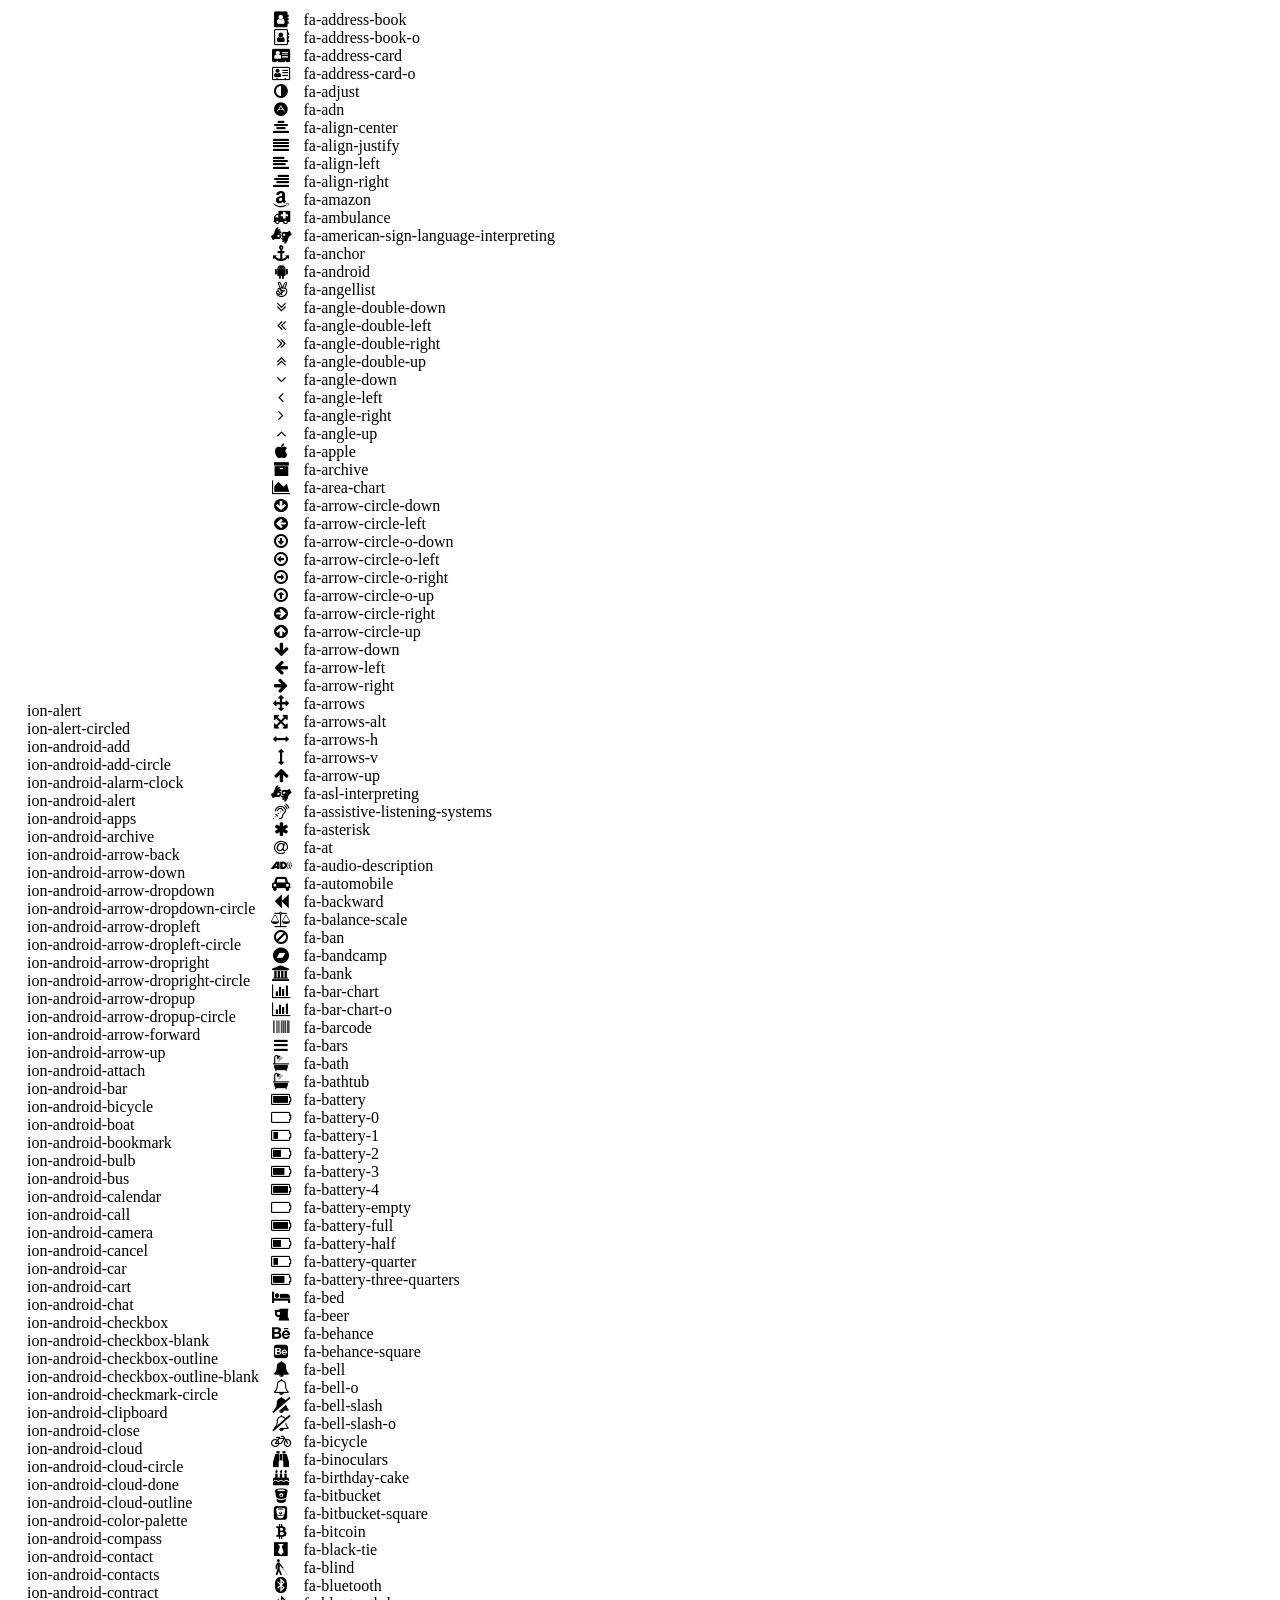
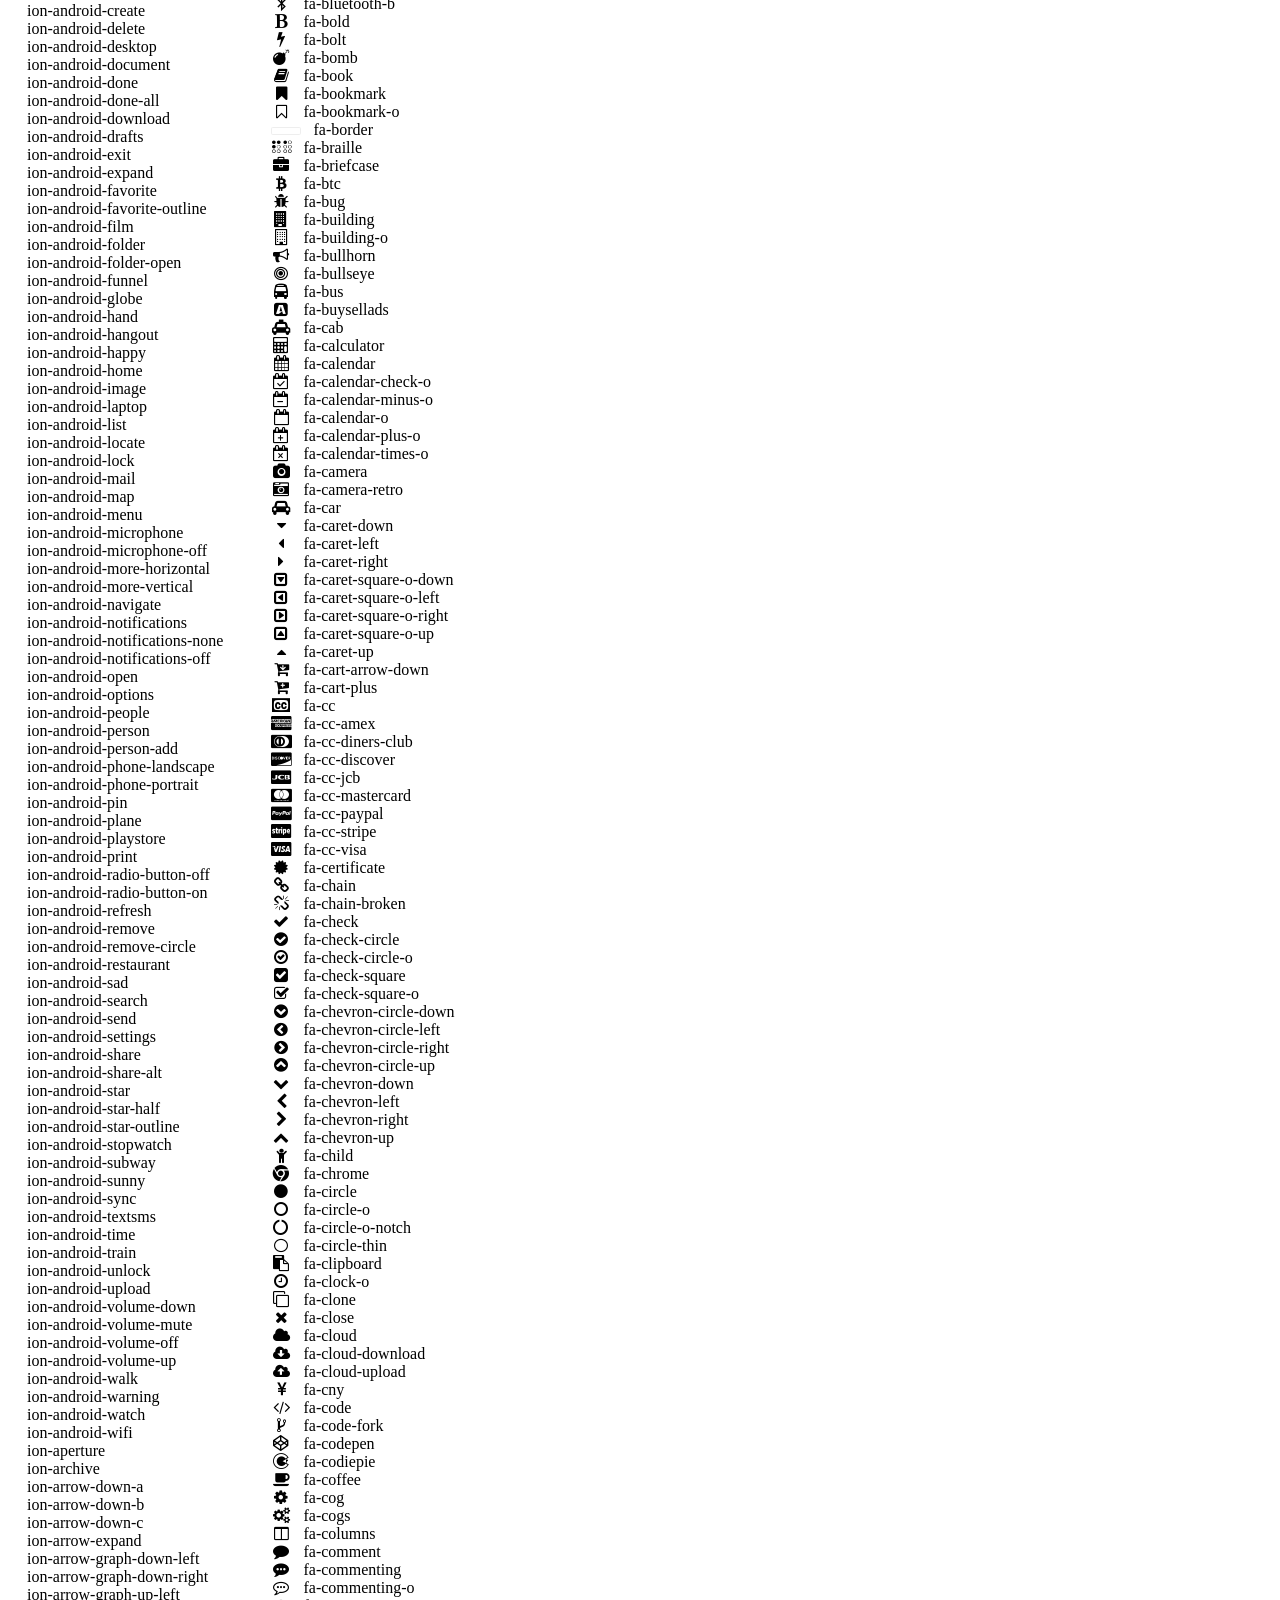
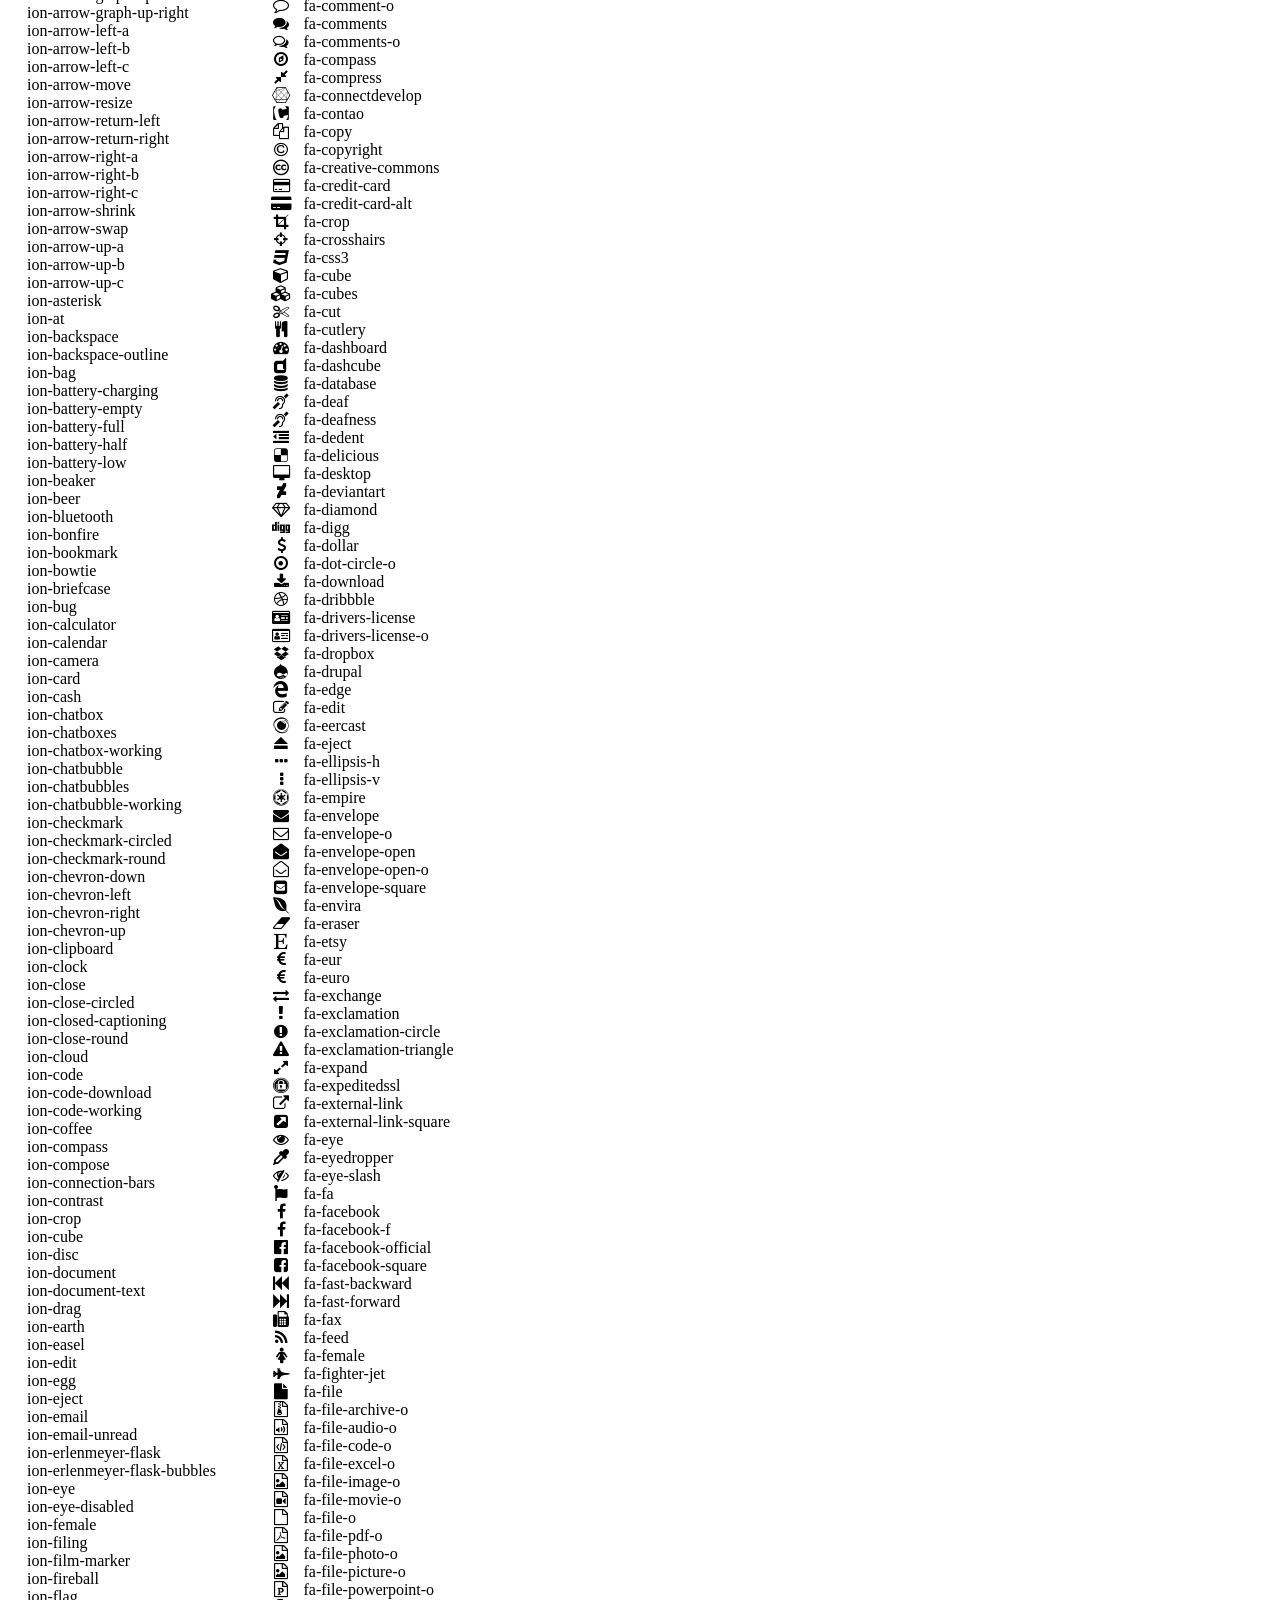
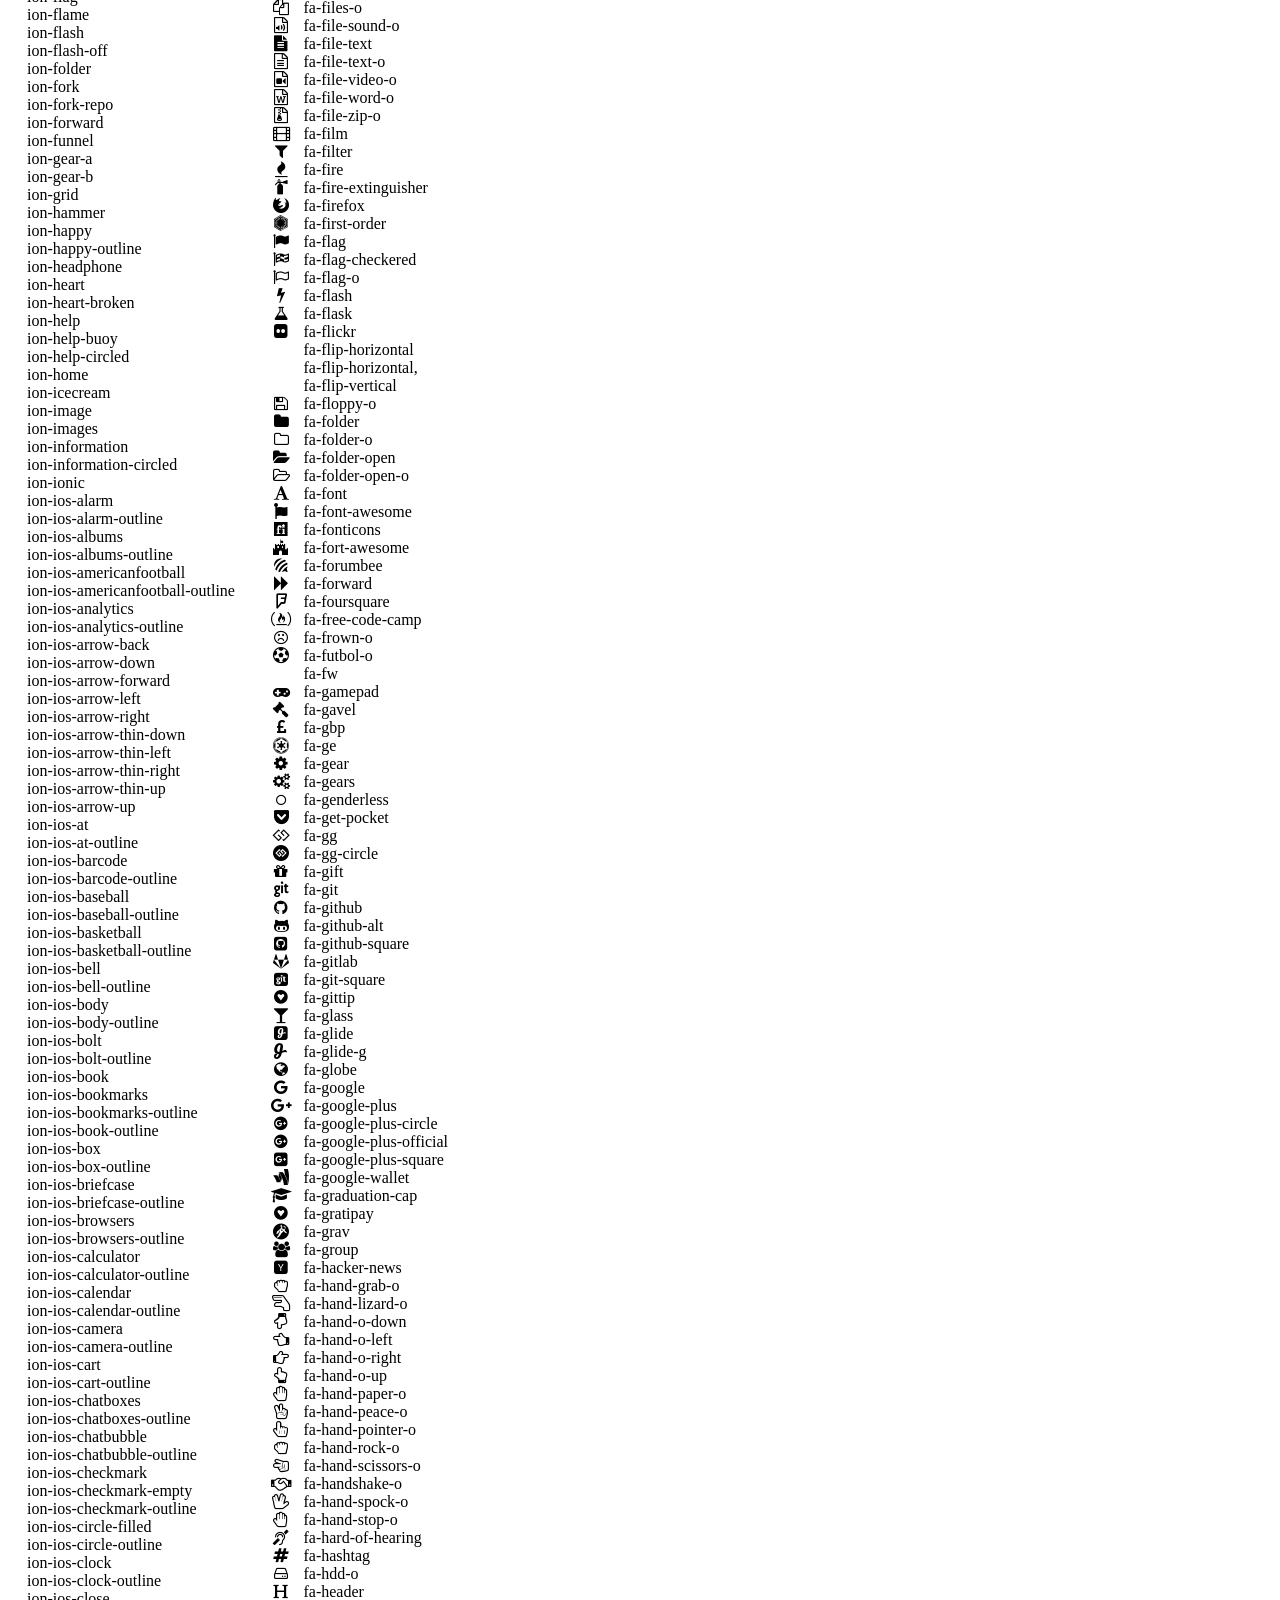
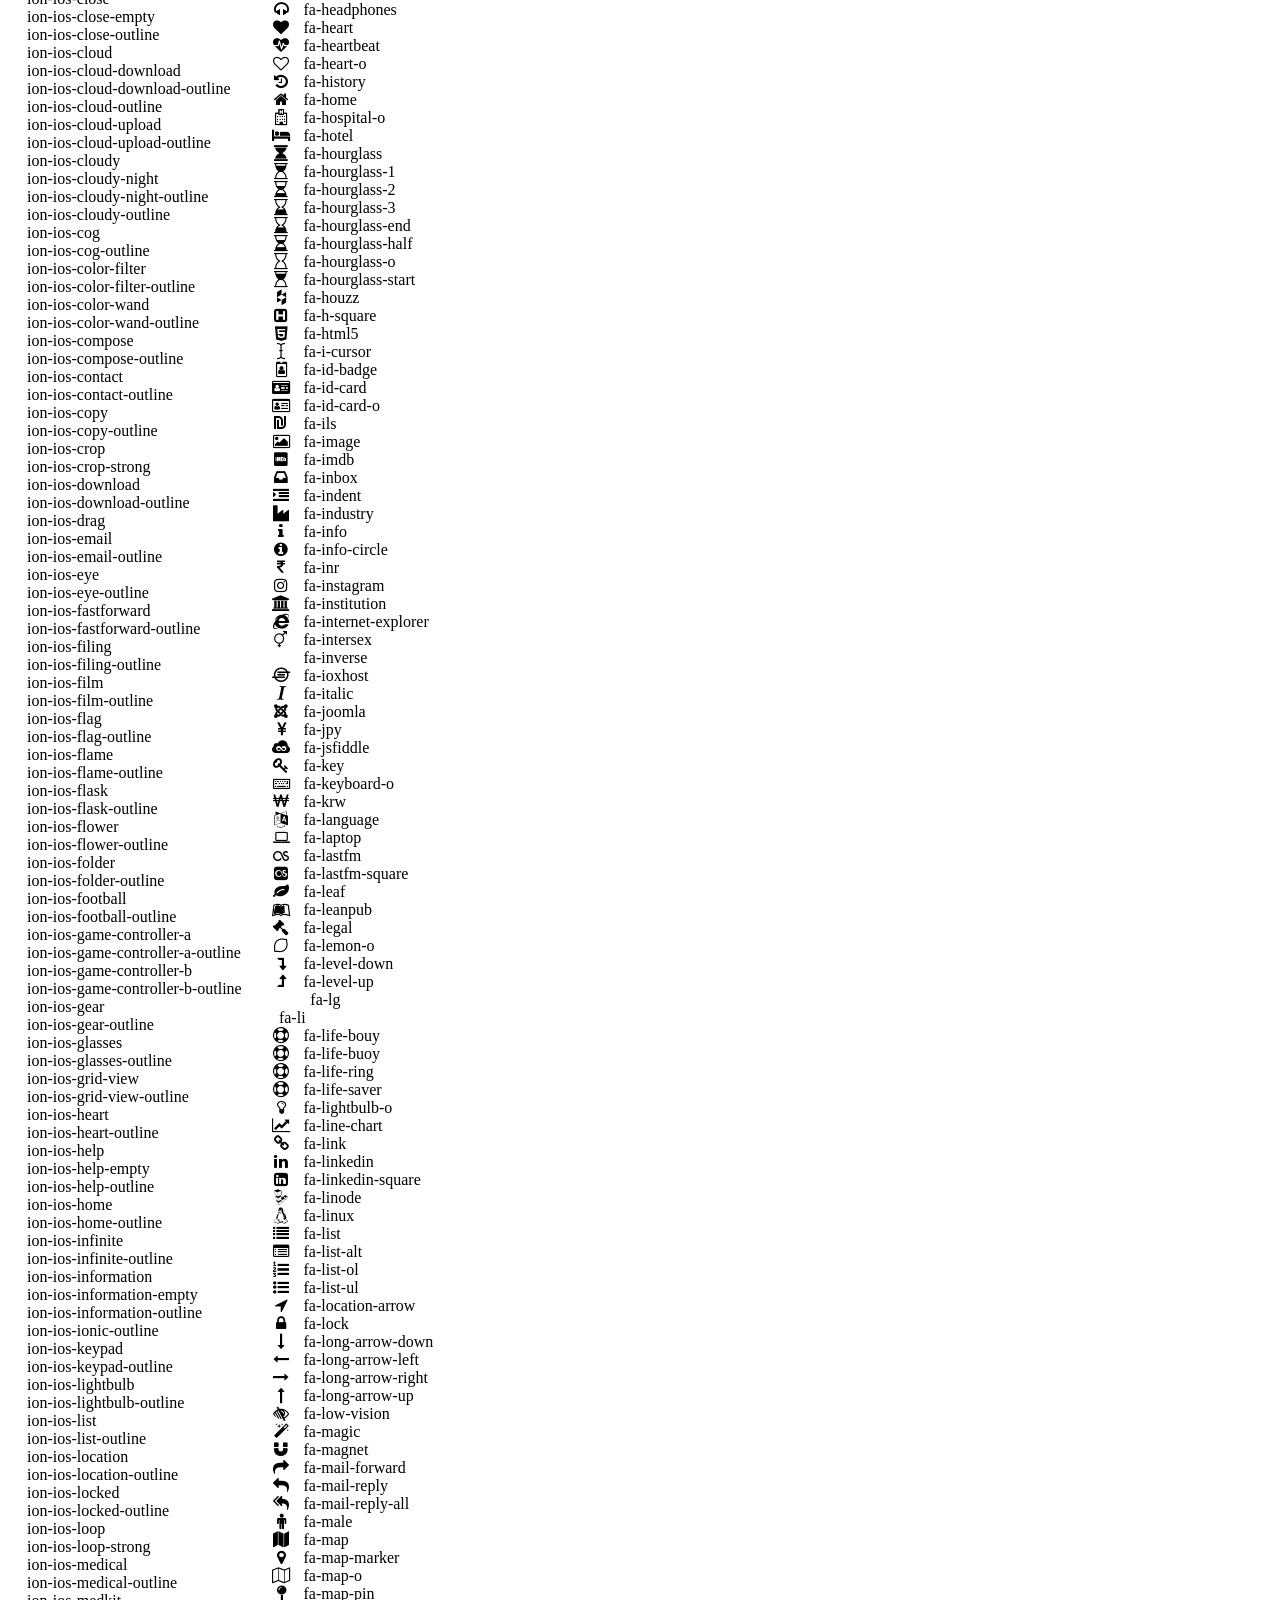
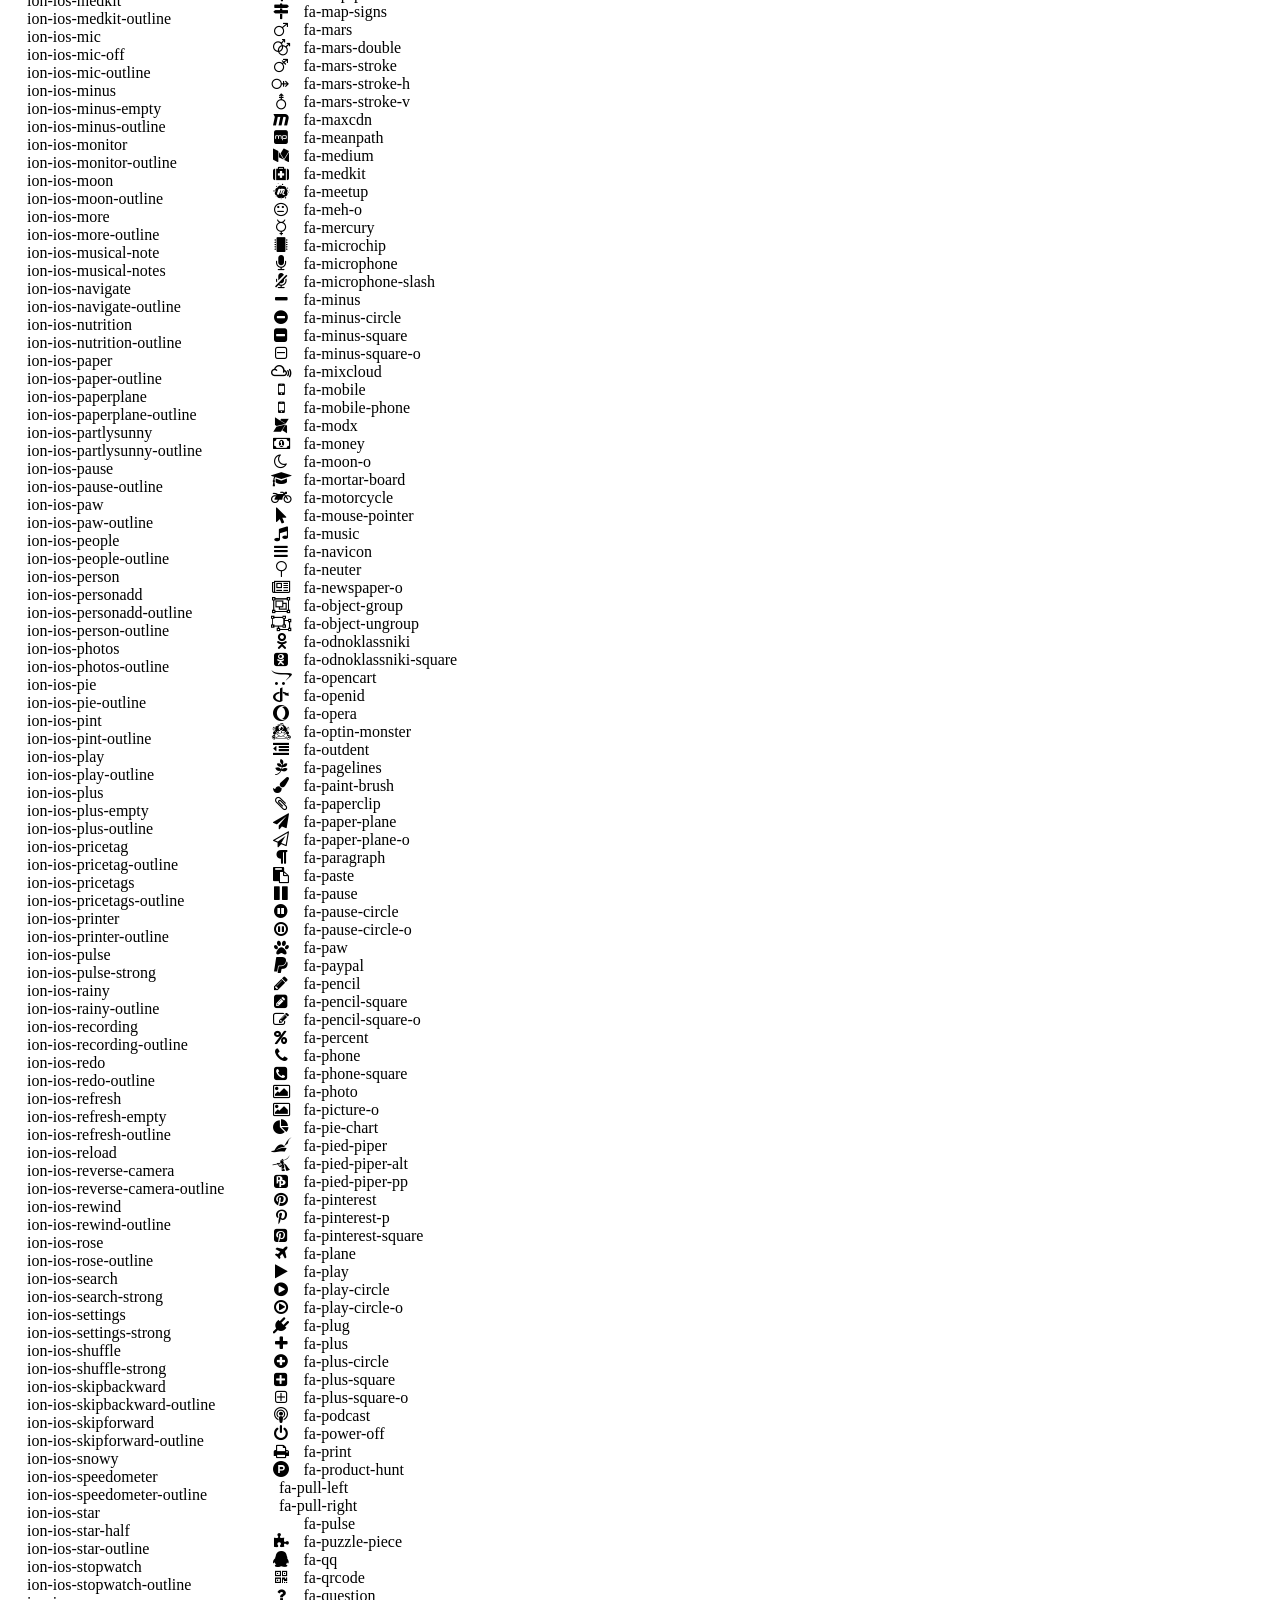
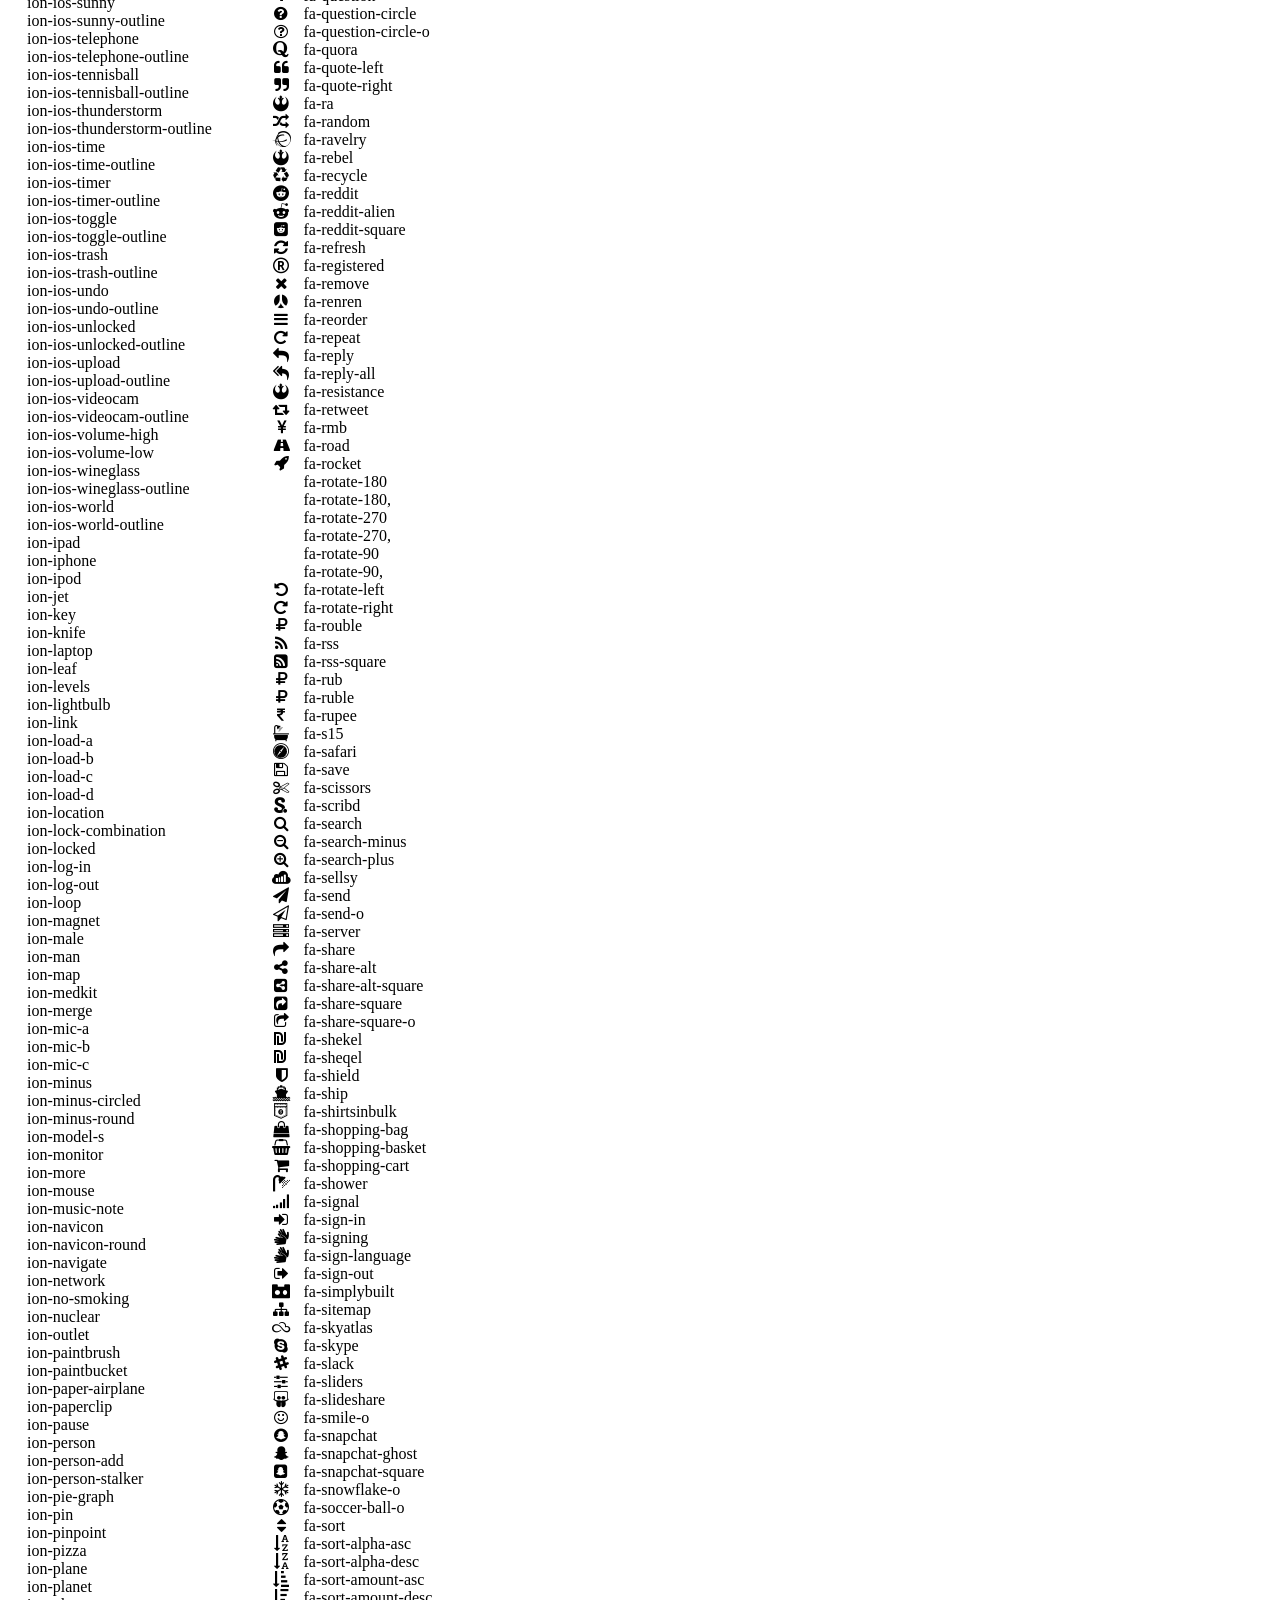
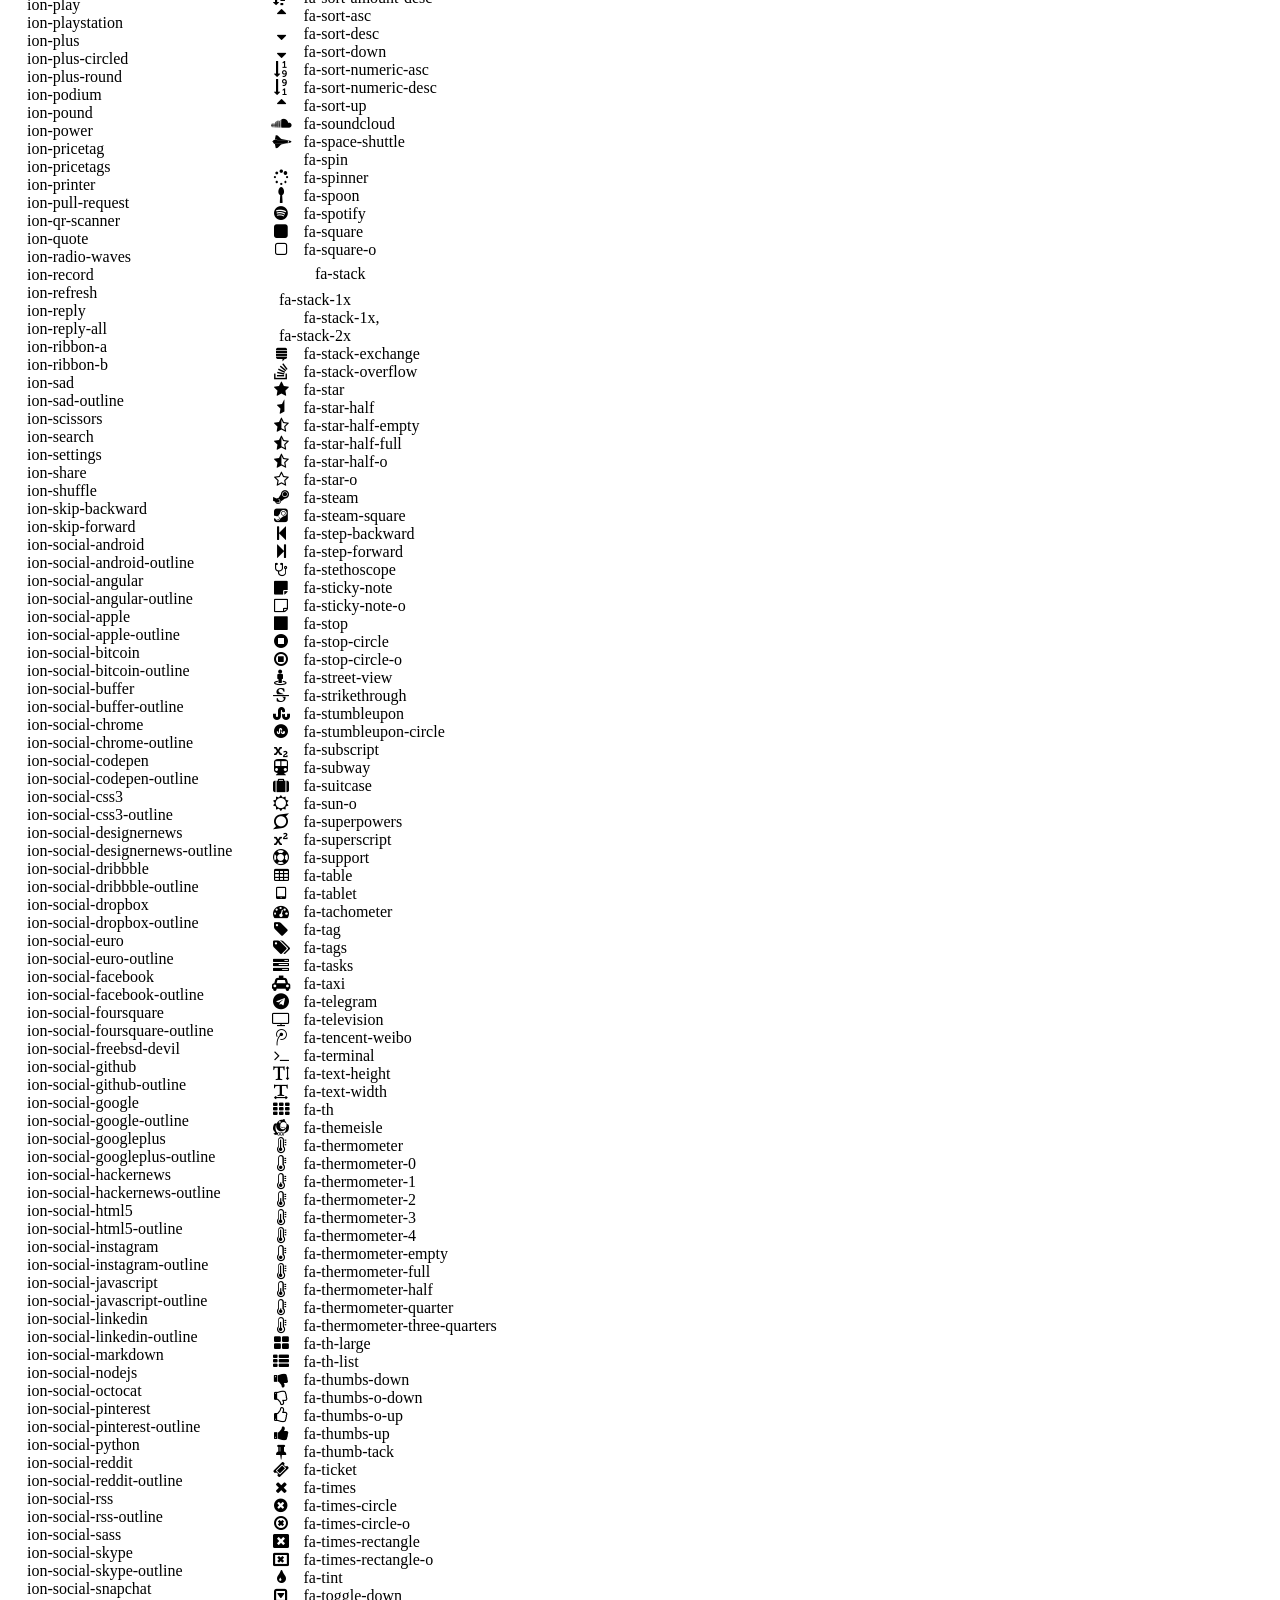
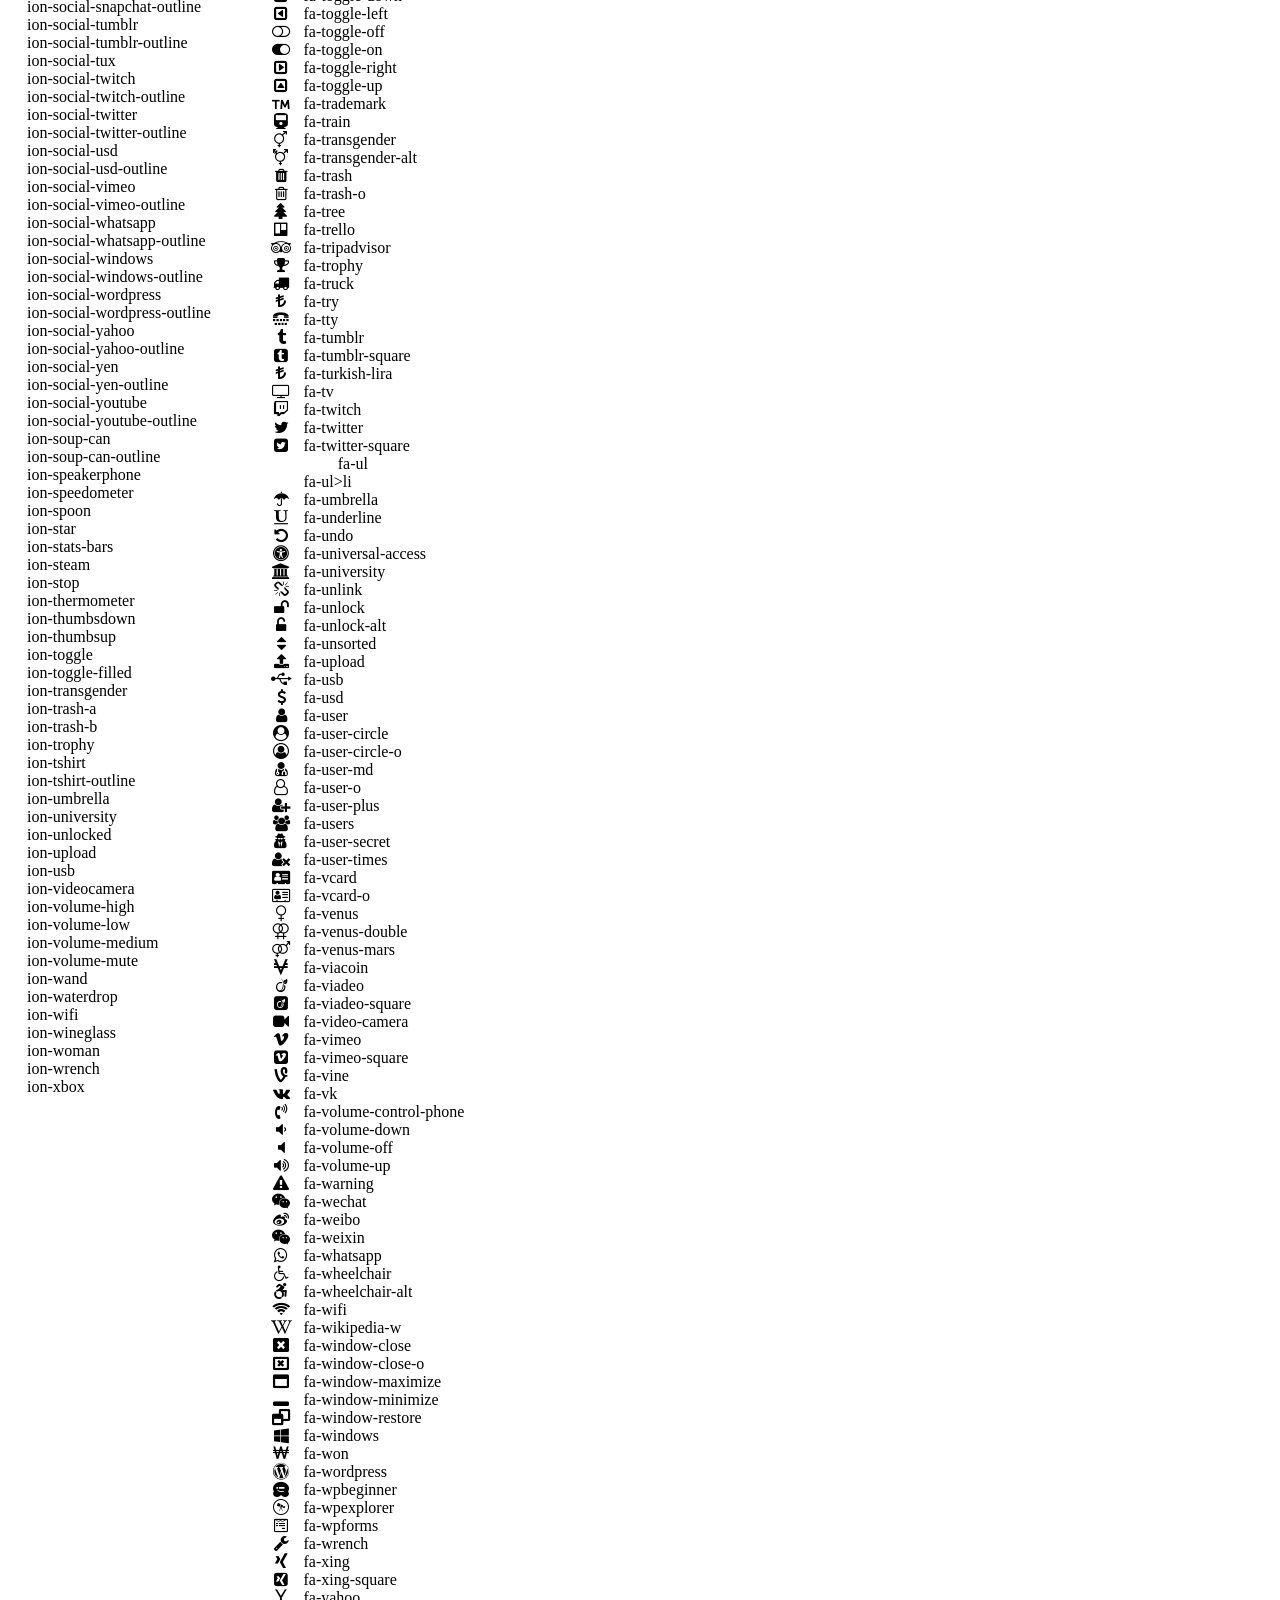
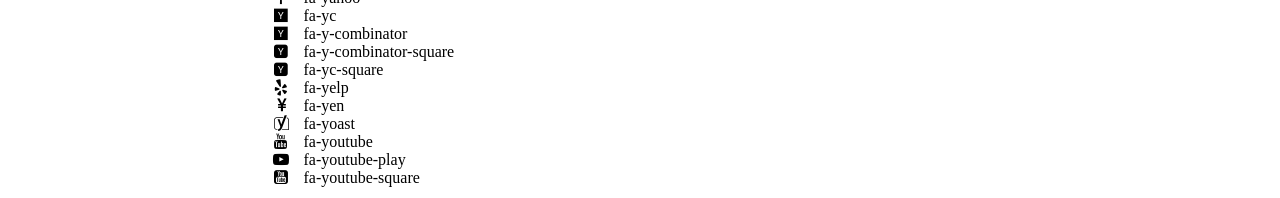
==== commit 568b3cb1: "Sunum Öncesi" ====
--- a/src/main/webapp/ion.html
+++ b/src/main/webapp/ion.html
@@ -5,8 +5,7 @@
   <meta http-equiv="X-UA-Compatible" content="IE=edge">
   <title>AdminLTE 2 | Dashboard</title>
   <link rel="stylesheet" href="s/bootstrap.min.css">
-  <link rel="stylesheet" href="s/ionicons.min.css">
-  <link rel="stylesheet" href="s/font-awesome/css/font-awesome.min.css">
+  <link rel="stylesheet" href="font-awesome/css/font-awesome.min.css">
 </head>
 
 <body>
@@ -1567,6 +1566,10 @@
 
 </td>
 
+</tr>
+
+</table>
+
 </body>
 
 </html>
